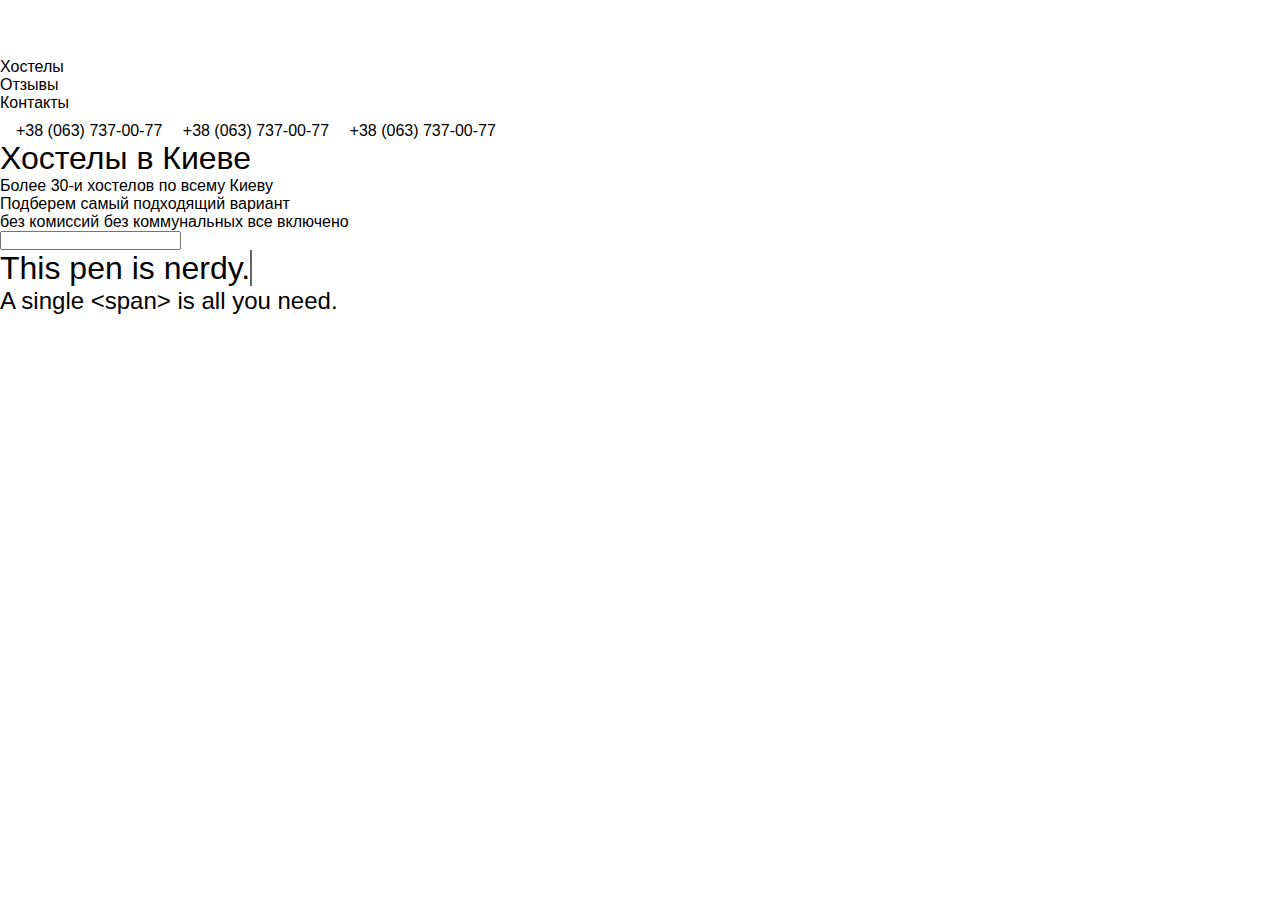
==== front/index.html @ d19a5ed9 "first commit" ====
<!DOCTYPE html>
<html lang="en">
<head>
	<meta charset="UTF-8">
	<meta name="viewport" content="width=device-width, initial-scale=1.0">
	<title>itworkers</title>
<link href="https://fonts.googleapis.com/css?family=Raleway:200,100,400" rel="stylesheet" type="text/css" />
    <link rel="shortcut icon" href="img/logo.png" type="image/x-icon">
	<link rel="stylesheet" href="css/style.css">
	<link rel="stylesheet" href="css/media.css"> 
	<script src="js/jquery-3.2.1.js"></script>
	<script src="js/main.js"></script>
	 
</head>
<body>
 	<header>
 		<div class="greenPart">
 			<div class="myContainer">
	 			<div class="logo">
		 			<a href="">
		 				<img src="img/1.png" alt="">
		 			</a>
		 		</div>
		 		<nav>
		 			<ul>
		 				<li><a href="">Хостелы</a></li>
		 				<li><a href="">Отзывы</a></li>
		 				<li><a href="">Контакты</a></li>
		 			</ul>
		 		</nav>
		 		<div class="socials">
		 			<a href="tel:+380637370077"><img src="img/Daco_524161.png" alt=""><span>+38 (063) 737-00-77</span></a>
		 			<a href="tel:+380637370077"><img src="img/Daco_524161.png" alt=""><span>+38 (063) 737-00-77</span></a>
		 			<a href="tel:+380637370077"><img src="img/Daco_524161.png" alt=""><span>+38 (063) 737-00-77</span></a>
		 		</div>
	 		</div>
 		</div>
 		<div class="infoHeader">
 			<div class="myContainer">
 				<div class="orderCall">
 					<h1 class="title">Хостелы в Киеве</h1>
 					<p class="description">Более 30-и хостелов по всему Киеву</p>
 					<p class="description">Подберем самый подходящий вариант</p>
 					<p class="servicesTipes">
 						<span>без комиссий</span>
 						<span>без коммунальных</span>
 						<span>все включено</span>
 					</p>
 					<form action="">
 						<div class="items">
 							<div class="item">
 								<input type="text">
 								<span></span>
 							</div>
 						</div>
 					</form>
 				</div>
 				<div class="services">
 					
 				</div>
 				<div class="filter">
 					
 				</div>
 			</div>
 		</div>

 	</header>
 	<main>
 		
<h1>This pen is
  <span
     class="txt-rotate"
     data-period="2000"
     data-rotate='[ "nerdy.", "simple.", "pure JS.", "pretty.", "fun!" ]'></span>
</h1>
<h2>A single &lt;span&gt; is all you need.</h2>
 	</main>
 	<footer>
 		
 	</footer>
</body>
</html>
---- front/css/style.css ----
* {
  margin: 0;
  padding: 0;
  box-sizing: border-box;

}
a {
text-decoration: none;
color: inherit;
}  
::-webkit-scrollbar {
  width: 2px;
}

/* Track */
::-webkit-scrollbar-track {
  background: #f1f1f1; 
}
 
/* Handle */
::-webkit-scrollbar-thumb {
  background: #3aa68a; 
}

/* Handle on hover */
::-webkit-scrollbar-thumb:hover {
  background: #555; 
}
@font-face {
font-family: montseratReg;

src:url(../fonts/Montserratarm-Regular.otf);
}  
@font-face {
font-family: montseratMedium;

src:url(../fonts/Montserratarm-Medium.otf);
}  
@font-face {
font-family: montseratSemiBold;

src:url(../fonts/Montserratarm-SemiBold.otf);
}  
@font-face {
font-family: montseratLight;

src:url(../fonts/Montserratarm-Light.otf);
}  
 

h1, h2 {
font-weight: normal;
}
body{
 
 
  overflow-x: hidden;
  font-family: montseratReg , arial;
}
 
ul {
list-style-type: none;
padding: 0;
}
input , button , textarea {
  outline: none !important;
}
/* width */
::-webkit-scrollbar {
  width: 3px;
}

/* Track */
::-webkit-scrollbar-track {
  background: #f1f1f1; 
}
 
/* Handle */
::-webkit-scrollbar-thumb {
  background: #888; 
}

/* Handle on hover */
::-webkit-scrollbar-thumb:hover {
  background: #555; 
}
.myContainer {
  width: 1500px;
  margin: 0 auto;
}
---- front/css/media.css ----
@media screen and (max-width: 1600px){
	main .contactus .infoAndForm form button {
        width: 80%;
    }
    main .investory .animash {
        width: 50%;
    }
    main .investory .info {
        
        width: 40%;
         
    }
    main .features .item {
        width: 31%;
    }
    .backImage {
        
        top: -60px; 
    }
    .contacvtBackImAGE {
      min-width: 320px;
        width: 50%;
    }
    main .features .item .image {
    
    margin: 20px auto;
     
    font-size: 50px; 
}
main .demo .readMore {
   
    width: 50%;
}
}
@media screen and (max-width: 1400px){
	.sectionTitle ,main .investory .info .title {
        font-size: 38px;
    }
    main .about {
        font-size: 18px;
        line-height: 30px;
    }
    main .features .item .image {
        width: 140px;
        height: 140px;
    }
    main .features .item .title {
        margin-bottom: 15px; 
        font-size: 17px;
    }
    .sectionTitle.rotated {
        font-size: 110px;
            padding-left: 0;
    }
    main .contactus .infoAndForm form input, main .contactus .infoAndForm form textarea {
        padding: 10px 20px;
        font-size: 18px;
        margin-bottom: 15px;
    }
    main .investory .info .desc {
        font-size: 16px;
        line-height: 26px;
    }
    main .contactus {
        margin-top: 30px;
    }
    .label span {
        font-size: 15px;
    }
    header .logo img {
        width: 150px;
    }
}
@media screen and (max-width: 1150px){
    main .features.pricing .item {
    box-shadow: 0 2px 5px rgb(44 64 87 / 38%);
    padding: 20px;
}
    main .partners .contactus {
    
    margin-top: 0;
    padding: 5px 60px;
    
}
main .demo {
    position: relative;
    padding: 0 60px;
}
main .features .item .desc {
    font-size: 13px;
    line-height: 17px;
    margin-bottom: 20px;
}
main .features.pricing .item .readMore {
  
    width: 90px;
    height: 35px;
    
}
main .features .item .image {
   
    font-size: 40px;
}
main .partners .contactus .infoAndForm >p {
    font-size: 14px;
    margin-bottom: 10px;
    color: #00205b;
    padding-left: 20px;
}
	 header .langAndNav nav ul li {
        font-size: 18px;
        margin-left: 20px;
    }
    .sectionTitle, main .investory .info .title {
        font-size: 28px;
            line-height: 32px;
    }
    main .about {
        font-size: 15px;
        line-height: 30px;
    }
    .backImage {
    top: 0;
}
main .investory .info .desc {
    font-size: 14px;
    line-height: 20px;
}
main .features , main .about , main .investory{
        padding: 0 60px;
}
main .contactus {
    padding:30px 60px;
 
}
main .contactus .infoAndForm {
    width: 80%;
    display: flex;
}
.sectionTitle.rotated {
    font-size: 100px;
    padding-left: 0;
    left: -60px;
}
main .features .item .image {
    width: 120px;
    height: 120px;
    margin: 20px auto;
}
main .contactus .infoAndForm .info a span {
    font-size: 14px; 
}
main .contactus .infoAndForm .info {
      
    margin-left: 0; 
}
main .features .item .title {
    margin-bottom: 5px;
    font-size: 12px;
}

main .features .item {
    width: 32%;
    padding: 0;
}
main .about {
    font-size: 14px;
    line-height: 20px;
}














}
@media screen and (max-width: 800px){
    main .partners .contactus .infoAndForm >p, main .partners .contactus .infoAndForm form {
    max-width: 400px;
    width: 100%;
}
    main .investory .animash {
        width: 100%;
    }
    main .demo form {
    width: 100%;
    max-width: 400px;
}
main .features .item {
    width: 100%;
    max-width: 320px;
 
    margin-bottom: 15px;
}
main .demo form input, main .demo form textarea {
    background: white;
    padding: 10px;
    font-size: 17px;
    border-radius: 5px;
    border: 1px solid #00379E;
    margin-bottom: 10px;
    width: 100%;
    font-family: seguisb;
}
main .demo {
    position: relative;
    padding: 0 15px;
}
main .demo >p.subtitle {
    color: #5B5B5B;
    padding-left: 30px;
}
    main .investory .info {
        width: 100%;
        align-items: flex-end;
    }
    main .investory .info .title {
        width: 100%;
        text-align: right;
    }
    main .features, main .about, main .investory {
        padding: 0 40px;
        margin-top: 30px;
    }
    main .about {
        width: 100%;
        margin: 20px auto;
    }
    .sectionTitle.rotated {
        font-size: 60px;
    }
    main .contactus .infoAndForm {
        width: 100%;
        display: flex;
        flex-wrap: wrap;
    }
    main .contactus .infoAndForm .info{
        width: 100%;
            margin-bottom: 30px;
    }
    main .contactus .infoAndForm .info a {
   
    margin: 10px 0 0;
}
main .contactus .infoAndForm form {
    
    margin-left: 0px;
    align-items: center;
    width: 100%;
}
.sectionTitle {
    
    padding-left: 40px;
}
main .features .item .image {
    width: 100px;
    height: 100px;
    margin: 10px auto;
}
.rotated {
    transform: none;
    height: max-content;
    width: 100%;
    position: relative;
    top: auto;
    left: 0;
    font-size: 156px;
    padding-left: 80px !important;
    color: white;
    text-align: left !important;
}
footer div a img{
    width: 25px
}
header .langAndNav nav ul li {
    font-size: 16px;
    margin-left: 15px;
}
footer {
     
    padding: 13px 0; 
    font-size: 12px;
}
footer form,.subscribePart .label {
     
    width: 80%;
    max-width: 400px;
 
}
footer form button img{
    width: 25px
}
footer input.email {
     
    height: 41px;
    width: 90%; 
    font-size: 14px;
}
.subscribePart > p {
     
    width: 97%;
}
 .whyBecame {
    font-size: 18px;
    color: #00205B;
    text-align: left;
    padding-left: 20px;
    margin-bottom: 15px;
}
}
@media screen and (max-width: 500px){
 header .logo img {
    width: 90px;
}
header .langAndNav nav ul li {
    font-size: 12px;
    margin-left: 5px;
    margin-right: 5px;
}
header .langAndNav .lang a {
    font-size: 12px;
}
.backImage {
   top: 0px;
    width: 47%;
    min-width: 320px;
    right: -30px;
}
.content {
    width: 98%;
     
    margin: 10px auto;   
}
.sectionTitle, main .investory .info .title {
    font-size: 23px;
    line-height: 29px;
}
main .investory .info .title {
    width: 80%
}
header .langAndNav .lang {
    padding: 0 8px;
}

main .investory .info .desc {
    font-size: 12px;
    line-height: 20px;
    margin: 10px 0;
}

main .features, main .about, main .investory {
    padding: 0 15px;
    margin-top: 30px;
}
main .features .item {
    width: 75%;
    padding: 0;
}
main .contactus {
    padding: 20px 15px;
}
.sectionTitle.rotated {
    font-size: 75px;
    left: 0;
    padding-left: 0 !important;
}
footer .socials {
    margin: 0 40px;
    width: calc(100% );
    padding-top: 10px;
    margin-top: 10px;
    border-top: 2px solid #003089;
    margin-bottom: 15px;
}
main .partners .contactus {
    
    padding: 5px 15px; 
}
.readMore {
     
    height: 46px;
}
}
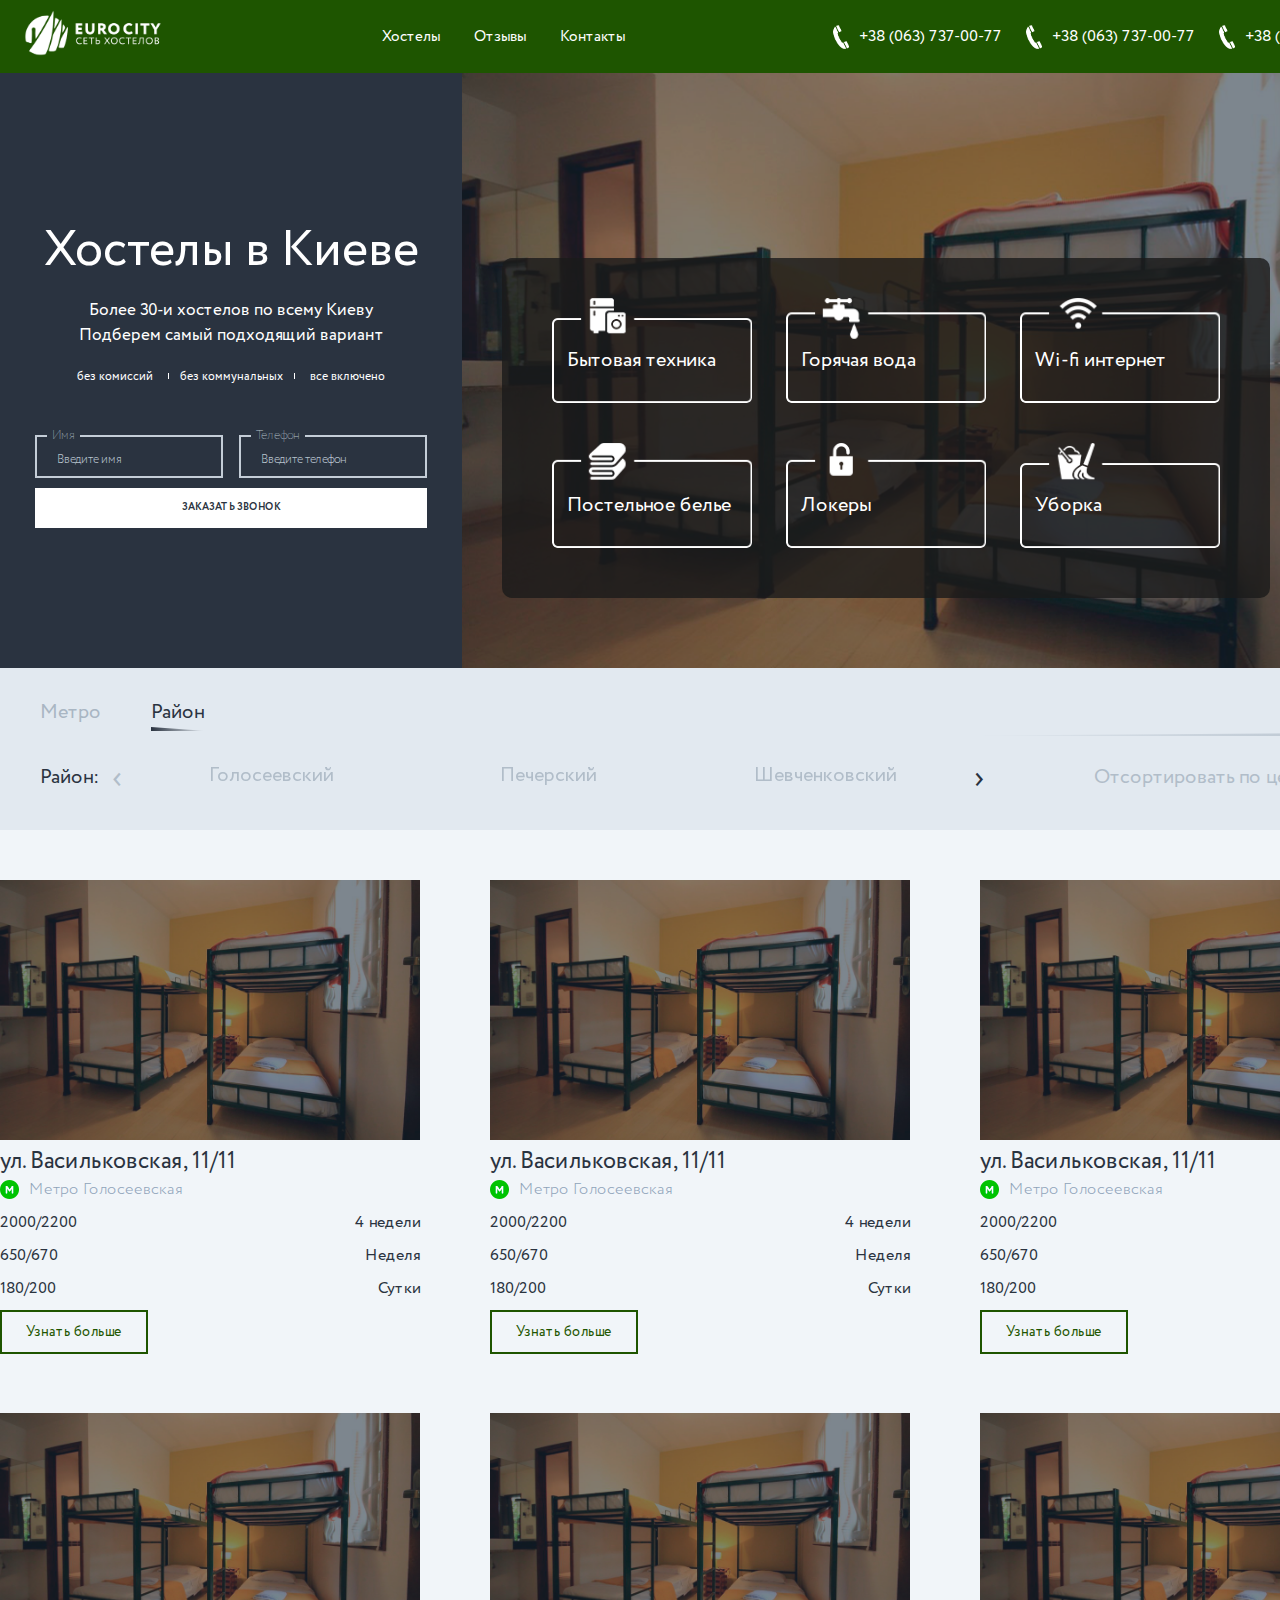
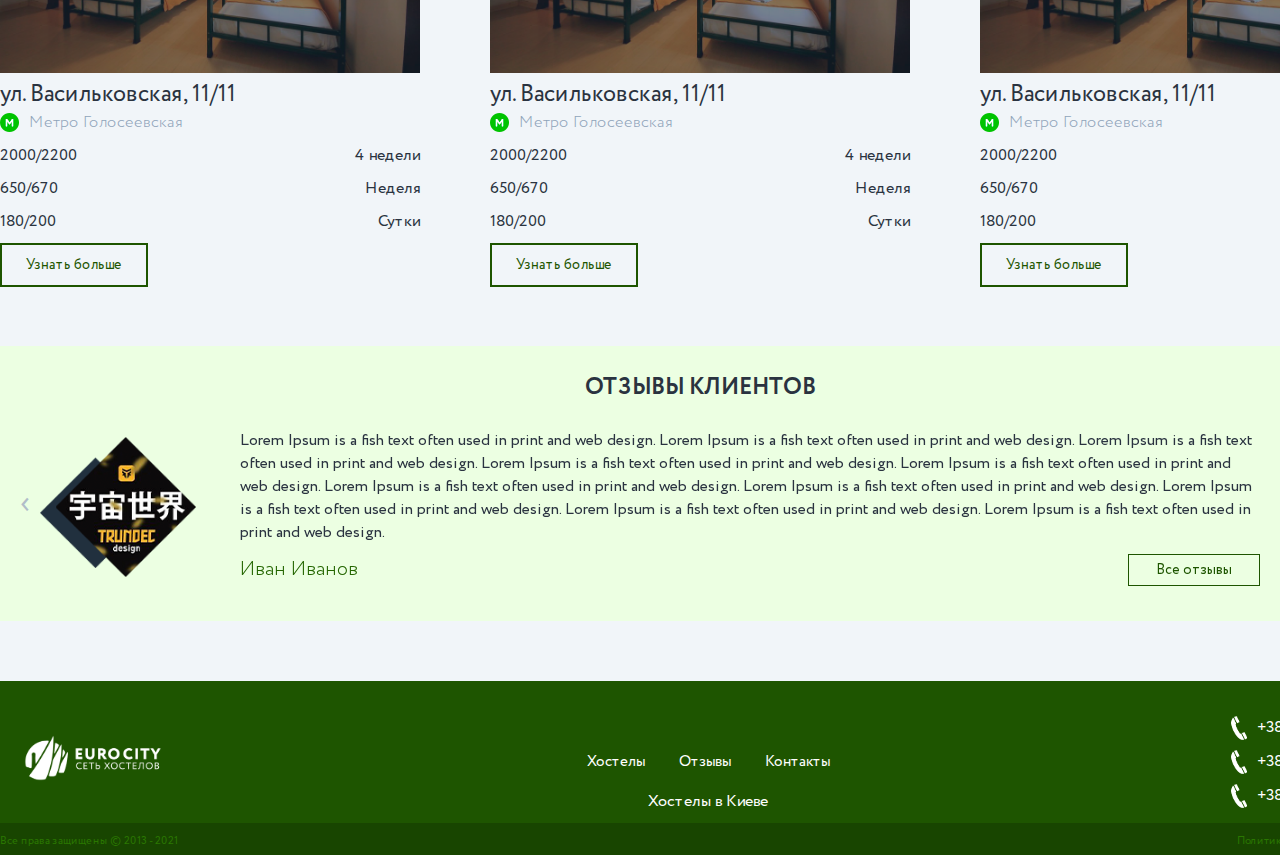
==== commit d8d05e7f: "asd" ====
--- a/front/index.html
+++ b/front/index.html
@@ -6,16 +6,20 @@
 	<title>itworkers</title>
 <link href="https://fonts.googleapis.com/css?family=Raleway:200,100,400" rel="stylesheet" type="text/css" />
     <link rel="shortcut icon" href="img/logo.png" type="image/x-icon">
+    <link rel="stylesheet" href="css/owl.carousel.min.css">
+    <link rel="stylesheet" href="css/owl.theme.default.min.css">
+    <link href="css/all.css" rel="stylesheet">
 	<link rel="stylesheet" href="css/style.css">
 	<link rel="stylesheet" href="css/media.css"> 
 	<script src="js/jquery-3.2.1.js"></script>
+	<script src="js/owl.carousel.min.js"></script>
 	<script src="js/main.js"></script>
 	 
 </head>
 <body>
  	<header>
  		<div class="greenPart">
- 			<div class="myContainer">
+ 			<div class="myContainer flex-align-center">
 	 			<div class="logo">
 		 			<a href="">
 		 				<img src="img/1.png" alt="">
@@ -28,7 +32,7 @@
 		 				<li><a href="">Контакты</a></li>
 		 			</ul>
 		 		</nav>
-		 		<div class="socials">
+		 		<div class="phonenumbers">
 		 			<a href="tel:+380637370077"><img src="img/Daco_524161.png" alt=""><span>+38 (063) 737-00-77</span></a>
 		 			<a href="tel:+380637370077"><img src="img/Daco_524161.png" alt=""><span>+38 (063) 737-00-77</span></a>
 		 			<a href="tel:+380637370077"><img src="img/Daco_524161.png" alt=""><span>+38 (063) 737-00-77</span></a>
@@ -39,8 +43,7 @@
  			<div class="myContainer">
  				<div class="orderCall">
  					<h1 class="title">Хостелы в Киеве</h1>
- 					<p class="description">Более 30-и хостелов по всему Киеву</p>
- 					<p class="description">Подберем самый подходящий вариант</p>
+ 					<p class="description"><span>Более 30-и хостелов по всему Киеву</span> <span>Подберем самый подходящий вариант</span></p>
  					<p class="servicesTipes">
  						<span>без комиссий</span>
  						<span>без коммунальных</span>
@@ -49,34 +52,345 @@
  					<form action="">
  						<div class="items">
  							<div class="item">
- 								<input type="text">
- 								<span></span>
+ 								<input type="text" placeholder="Введите имя">
+ 								<span>Имя</span>
  							</div>
+ 							<div class="item">
+ 								<input type="text" placeholder="Введите телефон">
+ 								<span>Телефон</span>
+ 							</div>
+ 							<button>ЗАКАЗАТЬ ЗВОНОК</button>
  						</div>
  					</form>
  				</div>
  				<div class="services">
- 					
+ 					<div class="types">
+ 						<div class="item" style="background-image: url(img/11.png);">
+ 							<!-- <img src="img/appliances.png" alt=""> -->
+ 							<p class="name">Бытовая техника</p>
+ 						</div>
+ 						<div class="item" style="background-image: url(img/3.png);">
+ 							<!-- <img src="img/Слой570.png" alt=""> -->
+ 							<p class="name">Горячая вода</p>
+ 						</div>
+ 						<div class="item" style="background-image: url(img/sd.png);">
+ 							<!-- <img src="img/pngwing.png" alt=""> -->
+ 							<p class="name">Wi-fi интернет</p>
+ 						</div>
+ 						<div class="item" style="background-image: url(img/4.png);">
+ 							<!-- <img src="img/5223459519203.png" alt=""> -->
+ 							<p class="name">Постельное белье</p>
+ 						</div>
+ 						<div class="item" style="background-image: url(img/5.png);">
+ 							<!-- <img src="img/2.3938633315415480940416.png" alt=""> -->
+ 							<p class="name">Локеры</p>
+ 						</div>
+ 						<div class="item" style="background-image: url(img/6.png);">
+ 							<!-- <img src="img/19.png" alt=""> -->
+ 							<p class="name">Уборка</p>
+ 						</div>
+ 					</div>
+ 					<div class="startChatWithsoc">
+ 						<p>Начать чат с нами</p>
+	 					
+	 					<a href="">
+	 						<img src="img/viber--v1.png" alt="">
+	 					</a>
+	 					<a href="">
+	 						<img src="img/tel.png" alt="">
+	 					</a>
+ 					</div>
  				</div>
- 				<div class="filter">
- 					
- 				</div>
+ 				
  			</div>
  		</div>
 
  	</header>
  	<main>
- 		
-<h1>This pen is
-  <span
-     class="txt-rotate"
-     data-period="2000"
-     data-rotate='[ "nerdy.", "simple.", "pure JS.", "pretty.", "fun!" ]'></span>
-</h1>
-<h2>A single &lt;span&gt; is all you need.</h2>
+ 	 	<div class="myContainer">
+ 	 		<div class="filter">
+				<div class="rayonAndSearch flex-align-center">
+					<ul >
+						<li>
+							<p>Метро</p>
+						</li>
+						<li class="active">
+							<p>Район</p>
+						</li>
+					</ul>
+					<form action="">
+						<div class="searchParrent">
+							<input type="text" class="search" placeholder="Поиск">
+						</div>
+					</form>
+				</div>
+				<div class="selectedFilter flex-align-center">
+					<div class="left flex-align-center">
+						<span>Район:</span>
+						<div class="regions  owl-carousel owl-theme">
+	 	
+						    <div class="item" >
+						    	 <p>Голосеевский</p>
+						    	 
+						    </div>	
+						    <div class="item" >
+						    	<p>Печерский</p>
+						    </div>	
+						     
+						    <div class="item" >
+						    	<p>Шевченковский</p>
+						    </div>	
+						     
+						    <div class="item" >
+						    	<p>Соломенский</p>
+						    </div>	
+						     
+						    <div class="item" >
+						    	<p>Подольский</p>
+						    </div>	
+						    <div class="item" >
+						    	<p>Подольский</p>
+						    </div>	
+						     
+						</div>
+					</div>
+					<div class="right">
+						<div class="orderBy">
+							<span>Отсортировать по цене</span>
+							<button><i class="fas fa-chevron-up"></i> </button>
+							<button class="active"><i class="fas fa-chevron-down"></i></button>
+						</div>	
+					</div>
+				</div>
+			</div>
+			<div class="hostelitems">
+				<div class="item">
+					<div class="image" style="background-image:url('img/2-30.png');"></div>
+					<div class="info">
+						<p class="title">ул. Васильковская, 11/11</p>
+						<p class="metro">
+							<img src="img/М.png" alt="">
+							<span>Метро Голосеевская</span>
+						</p>
+						<p class="infoItem">
+							<span>2000/2200</span>
+							<span>4 недели</span>
+						</p>
+						<p class="infoItem">
+							<span>650/670</span>
+							<span>Неделя</span>
+						</p>
+						<p class="infoItem">
+							<span>180/200</span>
+							<span>Сутки</span>
+						</p>
+						<div class="link">
+							<a href="" class="more">Узнать больше</a>
+						</div>
+					</div>
+				</div>
+				<div class="item">
+					<div class="image" style="background-image:url('img/2-30.png');"></div>
+					<div class="info">
+						<p class="title">ул. Васильковская, 11/11</p>
+						<p class="metro">
+							<img src="img/М.png" alt="">
+							<span>Метро Голосеевская</span>
+						</p>
+						<p class="infoItem">
+							<span>2000/2200</span>
+							<span>4 недели</span>
+						</p>
+						<p class="infoItem">
+							<span>650/670</span>
+							<span>Неделя</span>
+						</p>
+						<p class="infoItem">
+							<span>180/200</span>
+							<span>Сутки</span>
+						</p>
+						<div class="link">
+							<a href="" class="more">Узнать больше</a>
+						</div>
+					</div>
+				</div>
+				<div class="item">
+					<div class="image" style="background-image:url('img/2-30.png');"></div>
+					<div class="info">
+						<p class="title">ул. Васильковская, 11/11</p>
+						<p class="metro">
+							<img src="img/М.png" alt="">
+							<span>Метро Голосеевская</span>
+						</p>
+						<p class="infoItem">
+							<span>2000/2200</span>
+							<span>4 недели</span>
+						</p>
+						<p class="infoItem">
+							<span>650/670</span>
+							<span>Неделя</span>
+						</p>
+						<p class="infoItem">
+							<span>180/200</span>
+							<span>Сутки</span>
+						</p>
+						<div class="link">
+							<a href="" class="more">Узнать больше</a>
+						</div>
+					</div>
+				</div>
+				<div class="item">
+					<div class="image" style="background-image:url('img/2-30.png');"></div>
+					<div class="info">
+						<p class="title">ул. Васильковская, 11/11</p>
+						<p class="metro">
+							<img src="img/М.png" alt="">
+							<span>Метро Голосеевская</span>
+						</p>
+						<p class="infoItem">
+							<span>2000/2200</span>
+							<span>4 недели</span>
+						</p>
+						<p class="infoItem">
+							<span>650/670</span>
+							<span>Неделя</span>
+						</p>
+						<p class="infoItem">
+							<span>180/200</span>
+							<span>Сутки</span>
+						</p>
+						<div class="link">
+							<a href="" class="more">Узнать больше</a>
+						</div>
+					</div>
+				</div>
+				<div class="item">
+					<div class="image" style="background-image:url('img/2-30.png');"></div>
+					<div class="info">
+						<p class="title">ул. Васильковская, 11/11</p>
+						<p class="metro">
+							<img src="img/М.png" alt="">
+							<span>Метро Голосеевская</span>
+						</p>
+						<p class="infoItem">
+							<span>2000/2200</span>
+							<span>4 недели</span>
+						</p>
+						<p class="infoItem">
+							<span>650/670</span>
+							<span>Неделя</span>
+						</p>
+						<p class="infoItem">
+							<span>180/200</span>
+							<span>Сутки</span>
+						</p>
+						<div class="link">
+							<a href="" class="more">Узнать больше</a>
+						</div>
+					</div>
+				</div>
+				<div class="item">
+					<div class="image" style="background-image:url('img/2-30.png');"></div>
+					<div class="info">
+						<p class="title">ул. Васильковская, 11/11</p>
+						<p class="metro">
+							<img src="img/М.png" alt="">
+							<span>Метро Голосеевская</span>
+						</p>
+						<p class="infoItem">
+							<span>2000/2200</span>
+							<span>4 недели</span>
+						</p>
+						<p class="infoItem">
+							<span>650/670</span>
+							<span>Неделя</span>
+						</p>
+						<p class="infoItem">
+							<span>180/200</span>
+							<span>Сутки</span>
+						</p>
+						<div class="link">
+							<a href="" class="more">Узнать больше</a>
+						</div>
+					</div>
+				</div>
+			</div>
+			<div class="reviews">
+				<p class="title">ОТЗЫВЫ КЛИЕНТОВ</p>
+				<div class="testimonials  owl-carousel owl-theme">
+	 	
+				    <div class="item flex-align-center" >
+				    	  <div class="image">
+				    	  	<img src="img/ava.png" alt="">
+				    	  </div>
+				    	  <div class="text">
+				    	  	<p class="desc">Lorem Ipsum is a fish text often used in print and web design.
+				    	  	Lorem Ipsum is a fish text often used in print and web design. 
+				    	  	Lorem Ipsum is a fish text often used in print and web design. 
+				    	  	Lorem Ipsum is a fish text often used in print and web design. 
+				    	  	Lorem Ipsum is a fish text often used in print and web design. Lorem Ipsum is a fish text often used in print and web design.
+				    	  	Lorem Ipsum is a fish text often used in print and web design. 
+				    	  	Lorem Ipsum is a fish text often used in print and web design. 
+				    	  	Lorem Ipsum is a fish text often used in print and web design. 
+				    	  	Lorem Ipsum is a fish text often used in print and web design. 
+				    	  	 </p>
+				    	  	 <div class="nameAndSeeAll flex-align-center">
+				    	  	 	<p class="name">Иван Иванов</p>
+				    	  	 	<a href="" class="seeAll">Все отзывы</a>
+				    	  	 </div>
+				    	  </div>
+				    </div>	 
+				    <div class="item flex-align-center" >
+				    	  <div class="image">
+				    	  	<img src="img/ava.png" alt="">
+				    	  </div>
+				    	  <div class="text">
+				    	  	<p class="desc">Lorem Ipsum is a fish text often used in print and web design.
+				    	  	Lorem Ipsum is a fish text often used in print and web design. 
+				    	  	Lorem Ipsum is a fish text often used in print and web design. 
+				    	  	Lorem Ipsum is a fish text often used in print and web design. 
+				    	  	Lorem Ipsum is a fish text often used in print and web design. 
+				    	  	 </p>
+				    	  	 <div class="nameAndSeeAll flex-align-center">
+				    	  	 	<p class="name">Иван Иванов</p>
+				    	  	 	<a href="" class="seeAll">Все отзывы</a>
+				    	  	 </div>
+				    	  </div>
+				    </div>	 
+				     
+				</div>
+			</div>
+ 	 	</div>		
  	</main>
  	<footer>
- 		
+ 		<div class="greenPart">
+ 			<div class="myContainer flex-align-center">
+	 			<div class="logo">
+		 			<a href="">
+		 				<img src="img/1.png" alt="">
+		 			</a>
+		 		</div>
+		 		<nav>
+		 			<ul>
+		 				<li><a href="">Хостелы</a></li>
+		 				<li><a href="">Отзывы</a></li>
+		 				<li><a href="">Контакты</a></li>
+		 			</ul>
+		 			<p class="hostels">Хостелы в Киеве</p>
+		 		</nav>
+		 		<div class="phonenumbers">
+		 			<a href="tel:+380637370077"><img src="img/Daco_524161.png" alt=""><span>+38 (063) 737-00-77</span></a>
+		 			<a href="tel:+380637370077"><img src="img/Daco_524161.png" alt=""><span>+38 (063) 737-00-77</span></a>
+		 			<a href="tel:+380637370077"><img src="img/Daco_524161.png" alt=""><span>+38 (063) 737-00-77</span></a>
+		 		</div>
+	 		</div>
+ 		</div>
+ 		<div class="darkGreen">
+ 			<div class="myContainer">
+ 				<p>Все права защищены © 2013 - 2021</p>
+ 				<a href="">Политика конфиденциальности</a>
+ 			</div>
+ 		</div>
  	</footer>
 </body>
 </html>--- a/front/css/style.css
+++ b/front/css/style.css
@@ -29,24 +29,29 @@
   background: #555; 
 }
 @font-face {
-font-family: montseratReg;
-
-src:url(../fonts/Montserratarm-Regular.otf);
+font-family: Circe-Bold;
+
+src:url(../fonts/Circe-Bold.ttf);
 }  
 @font-face {
-font-family: montseratMedium;
-
-src:url(../fonts/Montserratarm-Medium.otf);
+font-family: Circe-Regular;
+
+src:url(../fonts/Circe-Regular.ttf);
 }  
 @font-face {
-font-family: montseratSemiBold;
-
-src:url(../fonts/Montserratarm-SemiBold.otf);
+font-family: Circe-Light;
+
+src:url(../fonts/Circe-Light.ttf);
 }  
 @font-face {
-font-family: montseratLight;
-
-src:url(../fonts/Montserratarm-Light.otf);
+font-family: Circe-ExtraLight;
+
+src:url(../fonts/Circe-ExtraLight.ttf);
+}  
+@font-face {
+font-family: Circe-ExtraBold;
+
+src:url(../fonts/Circe-ExtraBold.ttf);
 }  
  
 
@@ -54,10 +59,10 @@
 font-weight: normal;
 }
 body{
- 
- 
+ background: #f1f5f9;
+ color: #2a3340;
   overflow-x: hidden;
-  font-family: montseratReg , arial;
+  font-family: Circe-Regular , arial;
 }
  
 ul {
@@ -87,9 +92,708 @@
   background: #555; 
 }
 .myContainer {
-  width: 1500px;
+  width: 1400px;
   margin: 0 auto;
 } 
-
-
- +.flex-align-center {
+  display: flex;
+  justify-content: space-between;
+  align-items: center;
+}
+header {
+
+ }
+ .greenPart .logo{
+  
+ }
+  .greenPart .logo img{
+  width: 185px;
+ }
+ .greenPart{
+      background: #1e5500;
+    box-shadow: 6px 0 6px #00264d;
+    color: white;
+ }
+ nav{
+  
+ }
+ nav ul{
+      display: flex;
+ }
+ nav ul li{
+      margin: 0 17px;
+    font-size: 15px;
+ }
+ .phonenumbers {
+  display: flex;
+ }
+
+ .phonenumbers a{
+  display: flex;
+    align-items: center;
+    font-size: 16px;
+    margin: 0 12px;
+ }
+
+ .phonenumbers a img{
+      width: 16px;
+    margin-right: 10px;
+ }
+.infoHeader .myContainer{
+    display: flex;
+    justify-content: space-between;
+    flex-wrap: wrap;
+}
+.infoHeader .orderCall{
+  
+}
+.infoHeader .orderCall .title{
+  font-size: 50px;
+}
+.infoHeader .orderCall .description{
+  display: flex;
+    flex-direction: column;
+    align-items: center;
+    justify-content: center;
+    font-size: 17px;
+    margin: 10px 0 20px;
+}
+.infoHeader .orderCall .description span{
+  
+}
+.infoHeader .orderCall {
+  height: 595px;
+    background: #2a3340;
+    color: white;
+    display: flex;
+    flex-direction: column;
+    align-items: center;
+    justify-content: center;
+    padding: 35px;
+    width: 33%;
+    text-align: center;
+}
+.infoHeader .servicesTipes{
+  font-size: 12px
+}
+.infoHeader .servicesTipes span:nth-child(2){
+      margin: 0 24px;
+      position: relative;
+}
+.infoHeader .servicesTipes span:nth-child(2):before{
+    content: '';
+    position: absolute;
+    width: 1px;
+    height: 40%;
+    top: 30%;
+    background: white;
+    left: -12px;
+}
+.infoHeader .servicesTipes span:nth-child(2):after{
+      content: '';
+    position: absolute;
+    width: 1px;
+    height: 40%;
+    top: 30%;
+    background: white;
+    right: -12px;
+}
+.infoHeader form{
+      margin-top: 50px;
+      width: 100%;
+}
+.infoHeader form .items{
+      display: flex;
+    flex-wrap: wrap;
+    justify-content: space-between;
+}
+.infoHeader form .items .item{
+      width: 48%;
+    border: 2px solid #c4cdd7;
+    margin-bottom: 10px;
+    position: relative;
+    padding-top: 6px;
+}
+.infoHeader form .items .item input::placeholder {
+  color: #b9c4cf;
+  font-family: Circe-Light;
+}
+.infoHeader form .items .item input{
+      font-size: 12px;
+    width: 100%;
+    background: transparent;
+    border: none;
+    padding: 8px 20px;
+      color: #b9c4cf;
+  font-family: Circe-Light;
+}
+.infoHeader form .items .item span{
+  position: absolute;
+    left: 10px;
+    top: -10px;
+    color: #b9c4cf;
+  font-family: Circe-ExtraLight;
+    font-size: 12px;
+    background: #2a3340;
+    padding: 0 5px;
+
+}
+.infoHeader form button{
+  font-family:Circe-Bold;
+      width: 100%;
+    height: 40px;
+    color: #2a3340;
+    background: white;
+    border: none;
+    font-size: 10px;
+}
+.infoHeader form{
+  
+}
+.infoHeader .services{
+  background: url(../img/2-30.png);
+    width: 67%;
+    background-position: center;
+    background-size: cover;
+    display: flex;
+    justify-content: center;
+    align-items: flex-end;
+     position: relative;
+}
+.infoHeader .services .types{
+    display: flex;
+    flex-wrap: wrap;
+    justify-content: space-between;
+    background: hsl(0deg 0% 10% / 80%);
+    border-radius: 10px;
+    padding: 40px 50px 10px;
+        margin: 0 130px 70px 40px;
+
+}
+.infoHeader .services .types .item{
+        width: 30%;
+    margin-bottom: 40px;
+    position: relative;
+    border-radius: 5px;
+    padding: 40px 15px 20px;
+    color: white;
+    background-size: 100% 100%;
+    height: 105px;
+    display: flex;
+    align-items: center;
+    font-size: 20px
+}
+.infoHeader .services .types .item p{
+  
+}
+.infoHeader .services .types .item img{
+ 
+}
+.infoHeader .services .startChatWithsoc{
+         position: absolute;
+    width: 280px;
+    display: flex;
+    transform: rotate( 
+-90deg
+ );
+    right: -100px;
+    align-items: center;
+    bottom: 210px;
+    color: white;
+    font-size: 20px;
+    justify-content: space-between;
+}
+.infoHeader .services .startChatWithsoc a{
+      transform: rotate(
+90deg
+);
+}
+.infoHeader .services{
+  
+}
+footer {
+      margin-top: 60px;
+}
+footer .phonenumbers a {
+      margin: 5px 0;
+}
+footer .phonenumbers{
+    flex-direction: column;
+}
+footer .greenPart{
+    padding: 30px 0 10px;
+        position: relative;
+        box-shadow: none;
+}
+footer nav {
+    display: flex;
+    flex-direction: column;
+    justify-content: center;
+    align-items: center;
+}
+footer .hostels{
+    position: absolute;
+    bottom: 10px;
+}
+footer .darkGreen {
+    background: #184500;
+    color: #2a7700;
+    font-size: 11px;
+}
+footer .darkGreen .myContainer{
+  display: flex;
+  justify-content: space-between;
+  align-items: center;
+  
+  padding: 10px 0 6px;
+}
+.errorPage {
+  height: 100%;
+    display: flex;
+    justify-content: center;
+    align-items: center;
+}
+.errorPage .myContainer img {
+
+}
+.errorPage .myContainer  a{
+       border-radius: 5px;
+    background-color: rgb(30, 85, 0);
+    padding: 6px 70px;
+    color: white;
+    margin-top: 20px;
+    font-size: 19px;
+    font-family: 'Circe-Bold';
+
+}
+.errorPage .myContainer .desc {
+font-family: Circe-Light;
+font-size: 25px;
+color: #2a3340;
+}
+.errorPage .myContainer .notfound {
+font-size: 25px;
+color: #2a3340;
+font-family: Circe-Bold;
+}
+.errorPage .myContainer .error {
+font-family: Circe-Bold;
+font-size: 50px;
+color: #2a3340;
+}
+.errorPage .myContainer{
+  height: 100%;
+    display: flex;
+    flex-direction: column;
+
+    justify-content: center;
+    align-items: center;
+}
+
+
+ .contactUs { 
+    margin-top: 50px;
+    padding-top: 15px;
+ }
+ .contactUs .border> .title{
+      text-align: center;
+    font-size: 23px;
+    font-family: 'Circe-Bold';
+    color: #2a3340;
+    margin-bottom: 40px;
+ }
+ .contactUs .phonenumbers {
+  justify-content: center;
+ }
+ .contactUs .phonenumbers a{
+  color: #2a3340;
+    font-size: 16px;
+    font-family: 'Circe-Bold'
+ }
+ .contactUs .phonenumbers a img{
+  
+ }
+ .contactUs .border {
+      border: 2px solid rgb(255, 255, 255);
+    padding: 10px 150px 30px;
+ }
+ .contactUs .sociallinks{
+  margin: 55px 0 0;
+
+ }
+ .contactUs .sociallinks .item{
+   background-color: rgb(223, 232, 241);
+     padding: 7px 20px 7px 30px
+ }
+ .contactUs .sociallinks  {
+  position: relative;
+ }
+ .contactUs .sociallinks a {
+  position: absolute;
+  top: 0;
+  right: 0;
+  left: 0;
+  bottom: 0;
+ }
+
+
+ .contactUs .sociallinks .item .icon img{
+      width: 50px;
+      margin-right: 20px;
+ }
+ .contactUs .sociallinks .item .join{
+  
+ }
+ .contactUs .sociallinks .item .join .title{
+      color: #2a3340;
+    font-size: 17px;
+ }
+ .contactUs .sociallinks .item .join .desc{
+  font-size: 10px;
+    font-family: 'Circe-Light';
+    color: #8fa4ba;
+ }
+ .contactUs .contactForm{
+      margin-top: 50px
+ }
+ .contactUs .contactForm .title{
+  font-size: 23px;
+    font-family: 'Circe-Bold';
+    text-align: center;
+ }
+ .contactUs .contactForm form{
+ 
+    display: flex;
+    justify-content: center;
+    flex-wrap: wrap;
+    
+        width: 620px;
+    margin: 40px auto 0;
+ }
+ .contactUs .contactForm form .parts{
+      width: 48%;
+      margin-right: 4%;
+ }
+ .contactUs .contactForm form .parts .item{
+      width: 100%;
+ }
+ .contactUs .contactForm form .item{
+  width: 48%;
+    border: 2px solid rgb(196, 205, 215);
+    margin-bottom: 10px;
+    position: relative;
+    padding-top: 6px;
+ }
+ .contactUs .contactForm form .parts .item:first-child {
+ 
+    margin-bottom: 35px;
+}
+
+ .contactUs .contactForm form .item textarea{
+   font-size: 12px;
+    width: 100%;
+    background: transparent;
+    border: none;
+    padding: 8px 20px;
+    color: #b9c4cf;
+    font-family: Circe-Light;
+    height: 105px;
+    resize: none;
+ }
+ .contactUs .contactForm form .item input{
+      font-size: 12px;
+    width: 100%;
+    background: transparent;
+    border: none;
+    padding: 8px 20px;
+    color: #b9c4cf;
+    font-family: Circe-Light;
+ }
+ .contactUs .contactForm form .item span{
+  position: absolute;
+    left: 10px;
+    top: -10px;
+    color: #b9c4cf;
+    font-family: Circe-ExtraLight;
+    font-size: 12px;
+    background: #f1f5f9;
+    padding: 0 5px;
+ }
+ .contactUs .contactForm form button{
+        border: 2px solid rgb(42, 51, 64);
+    color: #2a3340;
+    font-size: 14px;
+    padding: 10px;
+    font-family: 'Circe-Regular';
+    background: transparent;
+    margin-top: 15px;
+ }
+ 
+
+.filter {
+
+}
+.filter .rayonAndSearch{
+      margin-bottom: 20px;
+}
+.filter .rayonAndSearch ul{
+      display: flex;
+}
+.filter .rayonAndSearch ul li{
+ margin-right: 50px;
+    color: #a9b6c3;
+    font-size: 20px;
+}
+.filter .rayonAndSearch ul li.active{
+  color: #2a3340;
+}
+.filter .rayonAndSearch ul li.active:after {
+  display: block;
+    content: "";
+    width: 100%;
+    height: 3.5px;
+    margin-top: 0px;
+    opacity: 1;
+    clip-path: polygon(0 0,0 10px,1400px 100px,0 0); 
+    background: linear-gradient( 90deg,#2a3340,transparent);
+}
+.filter .rayonAndSearch form .searchParrent{
+  width: 400px;
+}
+.filter .rayonAndSearch form .searchParrent:after {
+    display: block;
+    content: "";
+    width: 100%;
+    height: 3.5px;
+    margin-top: 0px;
+    clip-path: polygon(0% 100%, 100% 20%, 100% 130%);
+    opacity: 1;
+    background: linear-gradient( 
+90deg
+,transparent ,rgb(185, 196, 207));
+}
+.filter .rayonAndSearch form .searchParrent input::placeholder {
+    color: #b9c4cf;
+    font-size: 20px;
+        font-family: 'Circe-Regular';
+  
+}
+.filter .rayonAndSearch form .searchParrent input{
+      text-align: right;
+    width: 100%;
+    background: transparent;
+    border: none;
+    padding: 5px 10px;
+      font-size: 20px;
+        font-family: 'Circe-Regular';
+    color: #b9c4cf;
+}
+.filter .selectedFilter{
+      width: 100%;
+}
+.filter .selectedFilter .left{
+  align-items: center;
+      width: 70%;
+}
+.owl-theme .owl-nav .disabled {
+    opacity: 1;
+    cursor: default;
+}
+.owl-theme .owl-nav .disabled span {
+      color: #b1bdc9;
+}
+  .owl-carousel .owl-nav button span {
+  font-size: 30px !important;
+      color: #2a3340;
+ }
+ .owl-carousel .owl-nav button.owl-prev  {
+    background: 0 0;
+    color: inherit;
+    border: none;
+    padding: 0!important;
+    font: inherit;
+    position: absolute;
+    top: 9px;
+    left: -20px;
+    height: max-content;
+    line-height: 0;
+        height: 40%;
+    display: flex;
+    justify-content: center;
+    align-items: center;
+    top:28%;
+    margin: 0;
+}
+ 
+.owl-theme .owl-nav [class*=owl-]:hover {
+    background: transparent !important;
+    color: initial;
+    text-decoration: none;
+}
+.owl-carousel .owl-nav button.owl-next {
+    background: 0 0;
+    color: inherit;
+
+    border: none;
+    padding: 0!important;
+    font: inherit;
+    position: absolute;
+    top: 9px;
+    right: -20px;
+    height: max-content;
+    line-height: 0;
+        height: 40%;
+    display: flex;
+    justify-content: center;
+    align-items: center;
+    top:28%;
+    margin: 0;
+}
+.filter .selectedFilter .left  span{
+  font-size: 20px;
+    font-family: 'Circe-Regular';
+}
+.filter .selectedFilter .left .regions{
+          margin-top: 5px;
+  width: 90%;
+}
+.filter .selectedFilter .left .regions .item{
+      color: #b1bdc9;
+    font-size: 20px;
+    text-align: center;
+   
+} 
+.filter .selectedFilter .right{
+  color: #b1bdc9;
+    font-size: 20px;
+    text-align: center;
+}
+.filter .selectedFilter .right .orderBy{
+  
+}
+.filter .selectedFilter .right .orderBy span{
+  
+}
+.filter .selectedFilter .right .orderBy button{
+  background: transparent;
+    border: none;
+    color: #b1bdc9;
+    margin-left: 10px;
+        font-size: 15px;
+        cursor: pointer;
+}
+.filter .selectedFilter .right .orderBy button.active{
+  color: #2a3340;
+}
+.filter {
+  background-color: rgb(226, 233, 240);
+  padding: 25px 40px 30px;
+}
+.filter {
+  
+} 
+ 
+.hostelitems {
+  display: flex;
+  flex-wrap: wrap;
+   margin-top: 50px;
+
+} 
+.hostelitems .item:not(:nth-child(3n)) {
+  margin-right:5% ;
+}
+.hostelitems .item{
+  width: 30%;
+  margin-bottom: 70px;
+} 
+.hostelitems .item .image{
+  height: 260px;
+    width: 100%;
+    background-position: center;
+    background-size: cover;
+} 
+.hostelitems .item .info{
+  
+}
+.hostelitems .item .info .link {
+  margin-top: 20px;
+}
+.hostelitems .item .info a{
+  border: 2px solid rgb(30, 85, 0);
+    color: #1e5500;
+    font-size: 14px;
+    padding: 10px 24px;
+
+}
+.hostelitems .item .info .title{
+  color: #2a3340;
+  margin-top: 5px;
+    font-size: 23px;
+}
+.hostelitems .item .info .metro {
+  display: flex;
+    align-items: center;
+    margin: 0px 0 10px;
+}
+.hostelitems .item .info .metro img{
+  
+}
+.hostelitems .item .info .metro span{
+      color: #8fa4ba;
+    font-family: 'Circe-Light';
+    margin-left: 10px;
+}
+.hostelitems .item .info .infoItem{
+  display: flex;
+  justify-content: space-between;
+  align-items: center;
+  margin-bottom: 10px;
+}
+.hostelitems .item .info .infoItem span{
+  
+}
+.hostelitems .item .info .infoItem img{
+  
+}
+.reviews {
+  background-color: rgb(236, 255, 226);
+      padding: 25px 40px;
+}
+.reviews .title{
+    font-size: 23px;
+    font-family: 'Circe-Bold';
+    text-align: center;
+    margin-bottom: 25px;
+}
+.reviews .testimonials {
+  
+}
+.reviews .testimonials .item .image{
+  width: 156px;
+}
+.reviews .testimonials .item .image img{
+  max-width: 100%;
+
+}
+.reviews .testimonials .item .text{
+  width: calc(100% - 300px);
+  margin-right: 100px;
+}
+.reviews .testimonials .item .text .desc{
+  margin-bottom: 10px;
+}
+.reviews .testimonials .item .text .nameAndSeeAll{
+  
+}
+.reviews .testimonials .item .text .nameAndSeeAll .name{
+  font-size: 20px;
+    color: #246600;
+    font-family: 'Circe-Light';
+}
+.reviews .testimonials .item .text .nameAndSeeAll .seeAll{
+   border: 1px solid rgb(30, 85, 0);
+    color: #1e5500;
+    font-size: 14px;
+    padding: 5px 27px;
+}
+ 
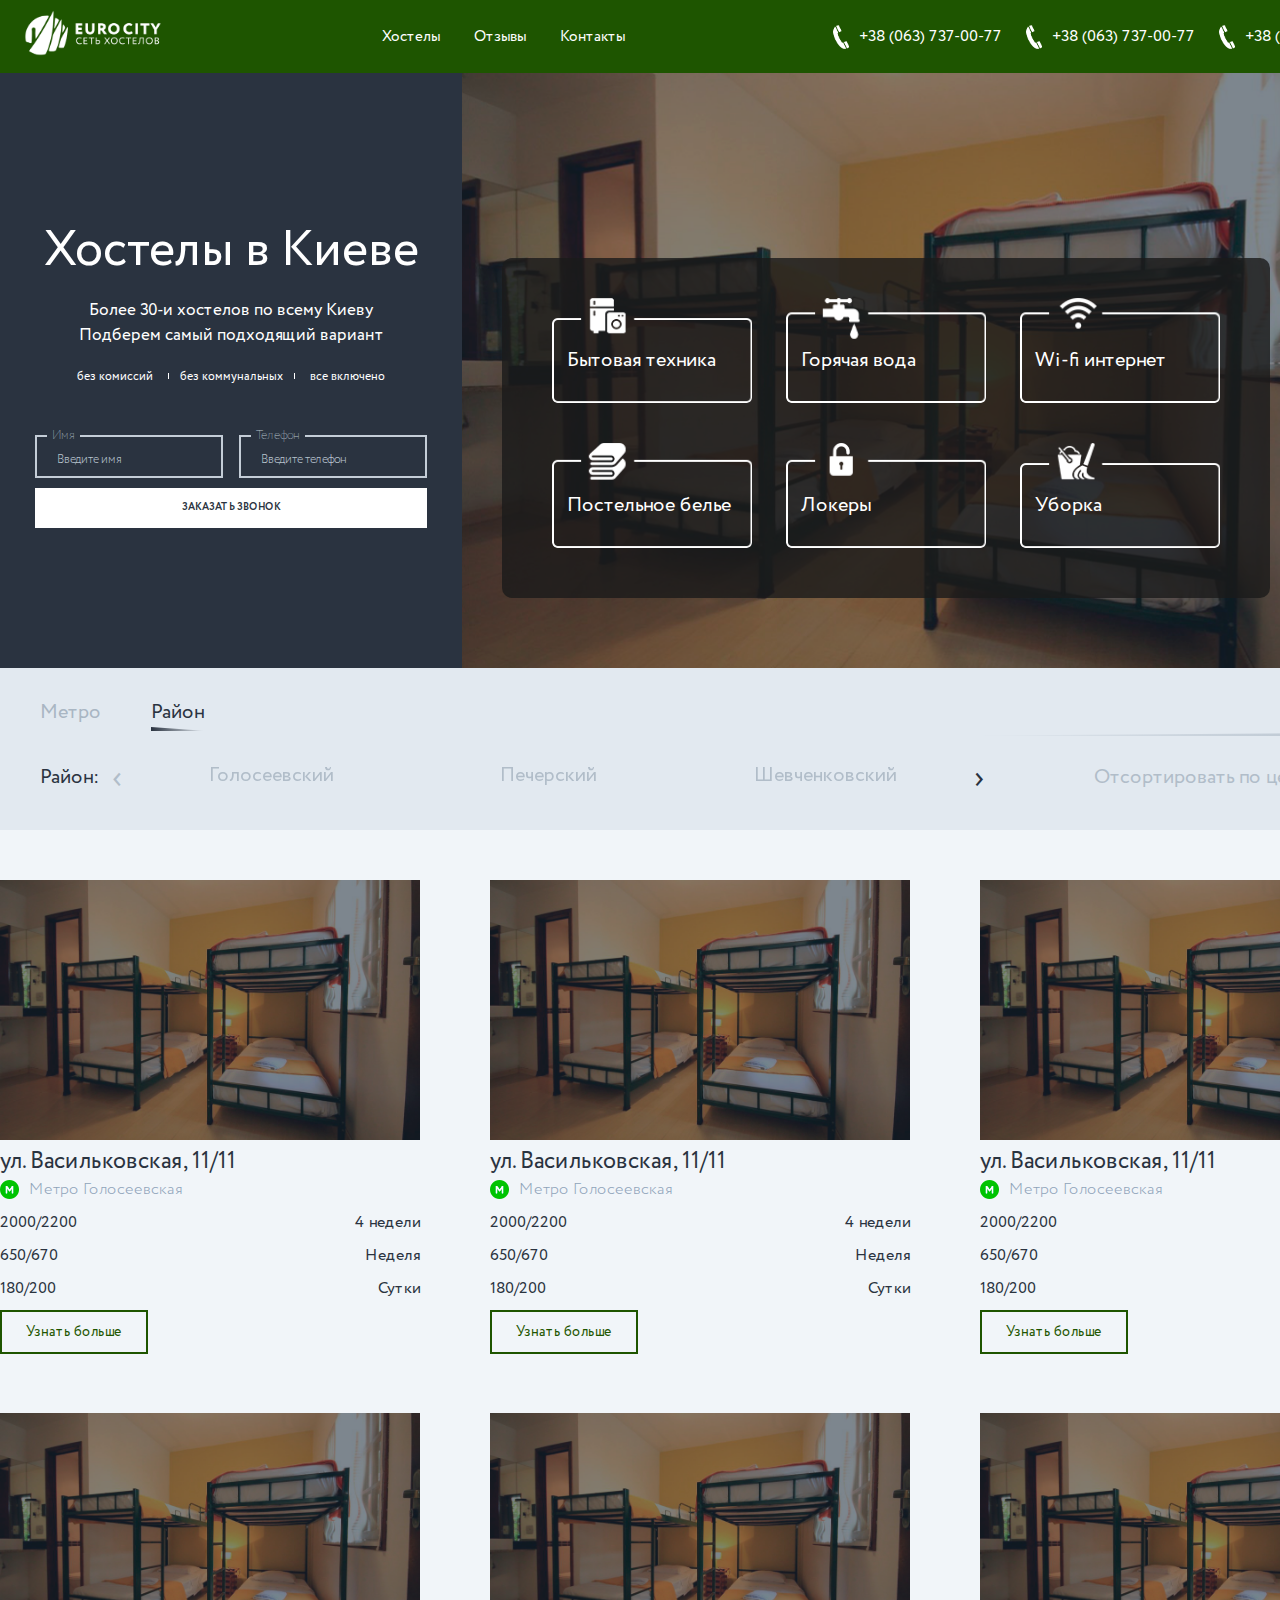
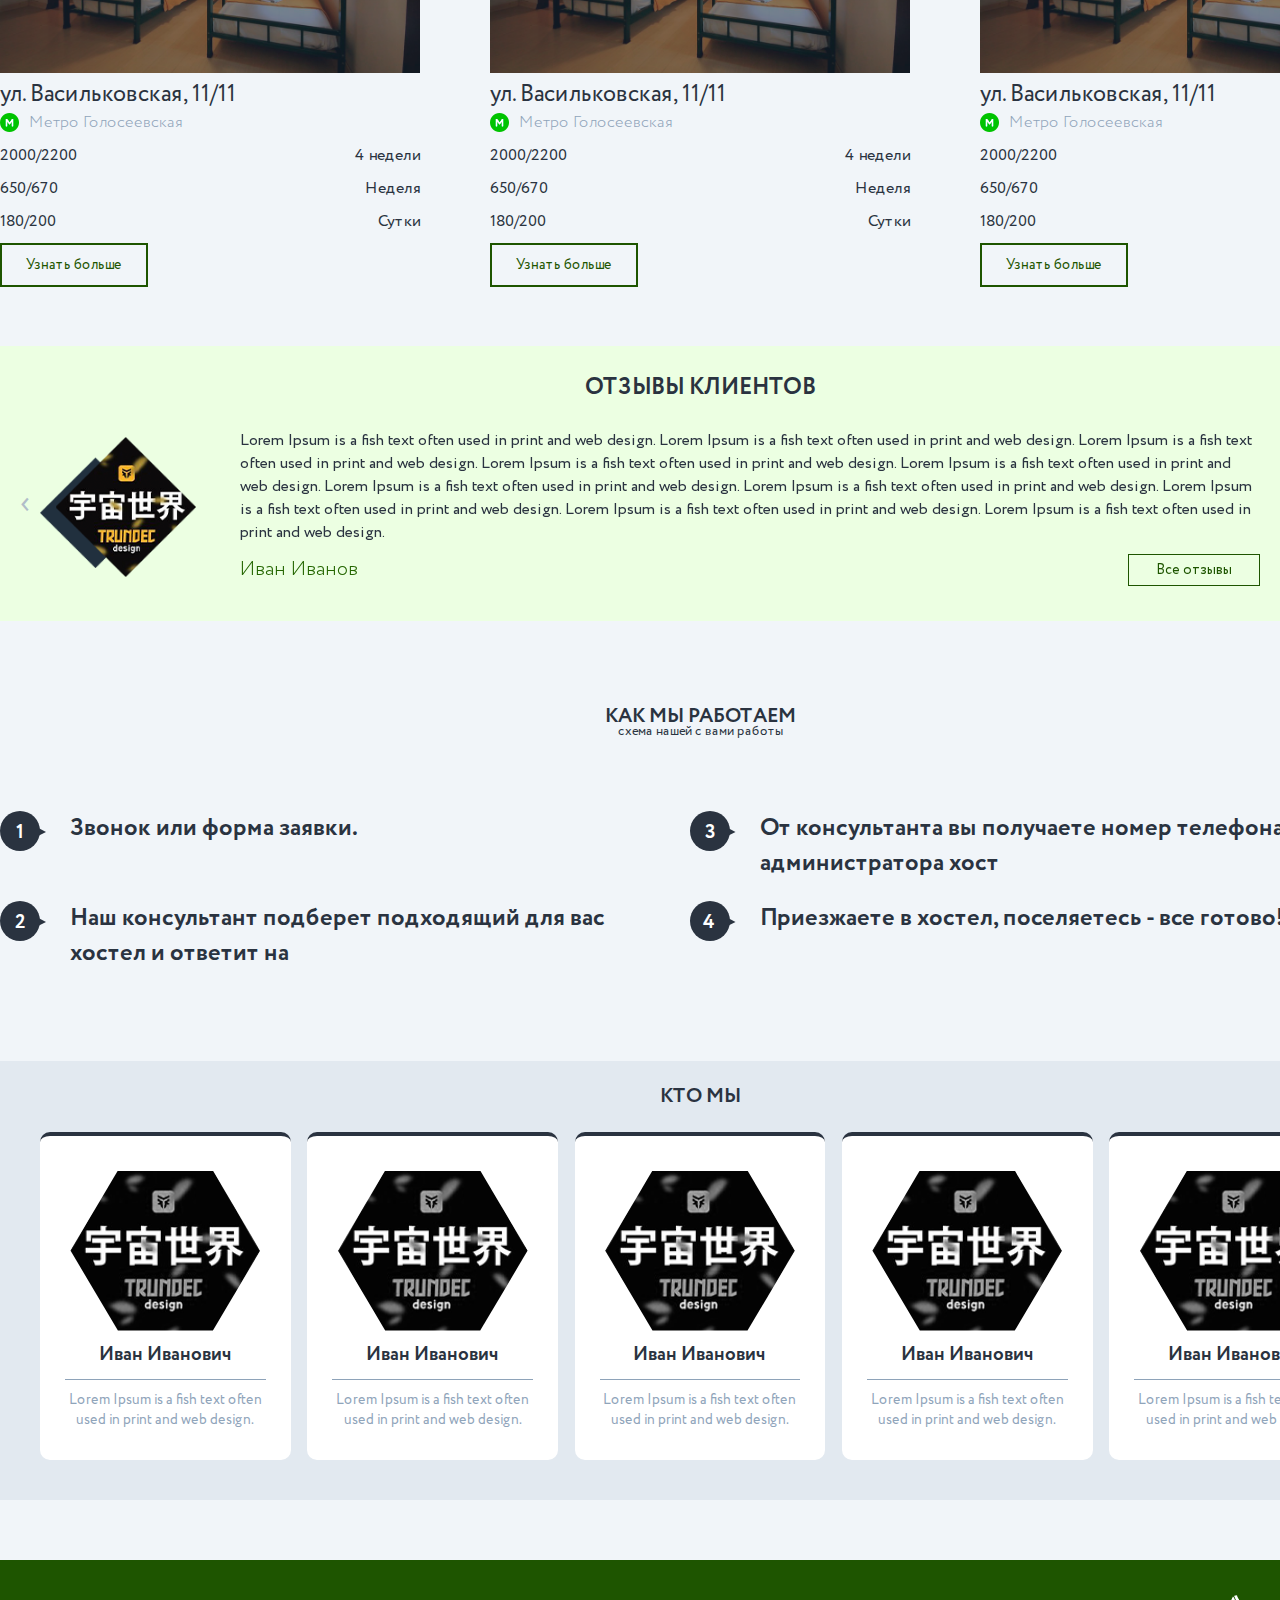
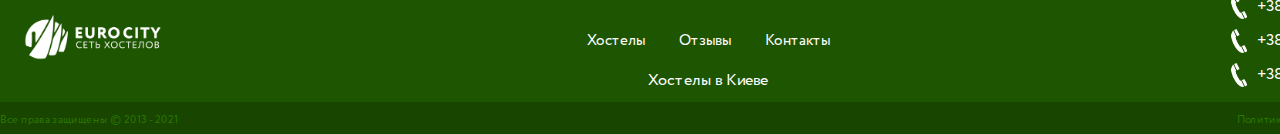
==== commit ddc998e1: "asd" ====
--- a/front/index.html
+++ b/front/index.html
@@ -360,6 +360,58 @@
 				     
 				</div>
 			</div>
+			<div class="howweWork">
+				<p class="title">КАК МЫ РАБОТАЕМ</p>
+				<p class="subTitle">схема нашей с вами работы</p>
+				<div class="steps">
+					<div class="item">
+						<div class="stepCount">1</div>
+						<div class="text">Звонок или форма заявки.</div>
+					</div>
+					<div class="item">
+						<div class="stepCount">2</div>
+						<div class="text">Наш консультант подберет подходящий для вас хостел и ответит на</div>
+					</div>
+					<div class="item">
+						<div class="stepCount">3</div>
+						<div class="text">От консультанта вы получаете номер телефона администратора хост</div>
+					</div>
+					<div class="item">
+						<div class="stepCount">4</div>
+						<div class="text">Приезжаете в хостел, поселяетесь - все готово!</div>
+					</div>
+				</div>
+			</div>
+			<div class="whoWeAre">
+				<p class="title">КТО МЫ</p>
+				<div class="items">
+					<div class="item">
+						<div class="poligon" style="background-image:url('img/avatarv2.thumb.jpg.77fd7d99187df91f0cb11efdd79a0db922.png');"></div>
+						<p class="name">Иван Иванович</p>
+						<p class="des">Lorem Ipsum is a fish text often used in print and web design. </p>
+					</div>
+					<div class="item">
+						<div class="poligon" style="background-image:url('img/avatarv2.thumb.jpg.77fd7d99187df91f0cb11efdd79a0db922.png');"></div>
+						<p class="name">Иван Иванович</p>
+						<p class="des">Lorem Ipsum is a fish text often used in print and web design. </p>
+					</div>
+					<div class="item">
+						<div class="poligon" style="background-image:url('img/avatarv2.thumb.jpg.77fd7d99187df91f0cb11efdd79a0db922.png');"></div>
+						<p class="name">Иван Иванович</p>
+						<p class="des">Lorem Ipsum is a fish text often used in print and web design. </p>
+					</div>
+					<div class="item">
+						<div class="poligon" style="background-image:url('img/avatarv2.thumb.jpg.77fd7d99187df91f0cb11efdd79a0db922.png');"></div>
+						<p class="name">Иван Иванович</p>
+						<p class="des">Lorem Ipsum is a fish text often used in print and web design. </p>
+					</div>
+					<div class="item">
+						<div class="poligon" style="background-image:url('img/avatarv2.thumb.jpg.77fd7d99187df91f0cb11efdd79a0db922.png');"></div>
+						<p class="name">Иван Иванович</p>
+						<p class="des">Lorem Ipsum is a fish text often used in print and web design. </p>
+					</div>
+				</div>
+			</div>
  	 	</div>		
  	</main>
  	<footer>
--- a/front/css/style.css
+++ b/front/css/style.css
@@ -797,3 +797,110 @@
     padding: 5px 27px;
 }
  
+.howweWork {
+
+}
+.howweWork .title{
+    font-size: 20px;
+    font-family: 'Circe-Bold';
+    color: rgb(42, 51, 64);
+    line-height: 0.55;
+    text-align: center;
+    margin-top: 90px;
+}
+.howweWork .subTitle{
+      font-size: 13px;
+    text-align: center;
+}
+
+
+.howweWork .steps{
+      margin-bottom: 90px;
+      margin-top: 70px;
+    display: grid;
+    grid-gap: 20px;
+    grid-template-columns: auto auto;
+    grid-template-rows: auto auto;
+    grid-auto-flow: column;
+}
+.howweWork .steps .item{
+  display: flex;
+  align-items: flex-start;
+}
+.howweWork .steps .item .stepCount{
+  border-radius: 50%;
+  background-color: rgb(42, 51, 64);
+  width: 40px;
+  height: 40px;
+  position: relative;
+  color: white;
+  display: flex;
+  justify-content: center;
+  align-items: center;
+      font-size: 20px;
+    font-family: 'Circe-Bold';
+    margin-right: 30px;
+    padding-top: 3px;
+}
+.howweWork .steps .item .stepCount:before{
+  content: '';
+    position: absolute;
+    width: 7px;
+    height: 16px;
+    clip-path: polygon(0 54%, 0% 100%, 100% 77%);
+    background: #2a3340;
+    right: -6px;
+    bottom: calc(50% - 5px);
+}
+.howweWork .steps .item .text{
+ font-size: 24px;
+    font-family: 'Circe-Bold';
+    width: calc(100% - 110px);
+}
+.whoWeAre {
+background-color: rgb(226, 233, 240);
+    padding: 30px 40px 40px;
+}
+.whoWeAre .title{
+  font-size: 20px;
+    font-family: 'Circe-Bold';
+    color: rgb(42, 51, 64);
+    line-height: 0.55;
+    text-align: center; 
+}
+.whoWeAre .items{
+  display: flex;
+      margin-top: 30px;
+  justify-content: space-between;
+}
+.whoWeAre .items .item{
+     display: flex;
+    flex-direction: column;
+    align-items: center;
+    padding: 35px 25px 30px;
+    background: white;
+    width: 19%;
+    border-radius: 10px;
+    border-top: 4px solid #2a3340;
+}
+.whoWeAre .items .item .poligon{
+  width: 190px;
+    height: 160px;
+    clip-path: polygon(25% 0%, 75% 0%, 100% 50%, 75% 100%, 25% 100%, 0% 50%);
+    background-size: cover;
+    background-position: center;
+}
+.whoWeAre .items .item .name{
+      font-size: 19px;
+    font-family: 'Circe-Bold';
+    padding: 10px 0;
+    border-bottom: 1px solid #8ea3b9;
+    width: 100%;
+    text-align: center;
+}
+.whoWeAre .items .item .des {
+  font-size: 14px;
+    color: #8fa4ba;
+    text-align: center;
+    margin-top: 10px;
+} 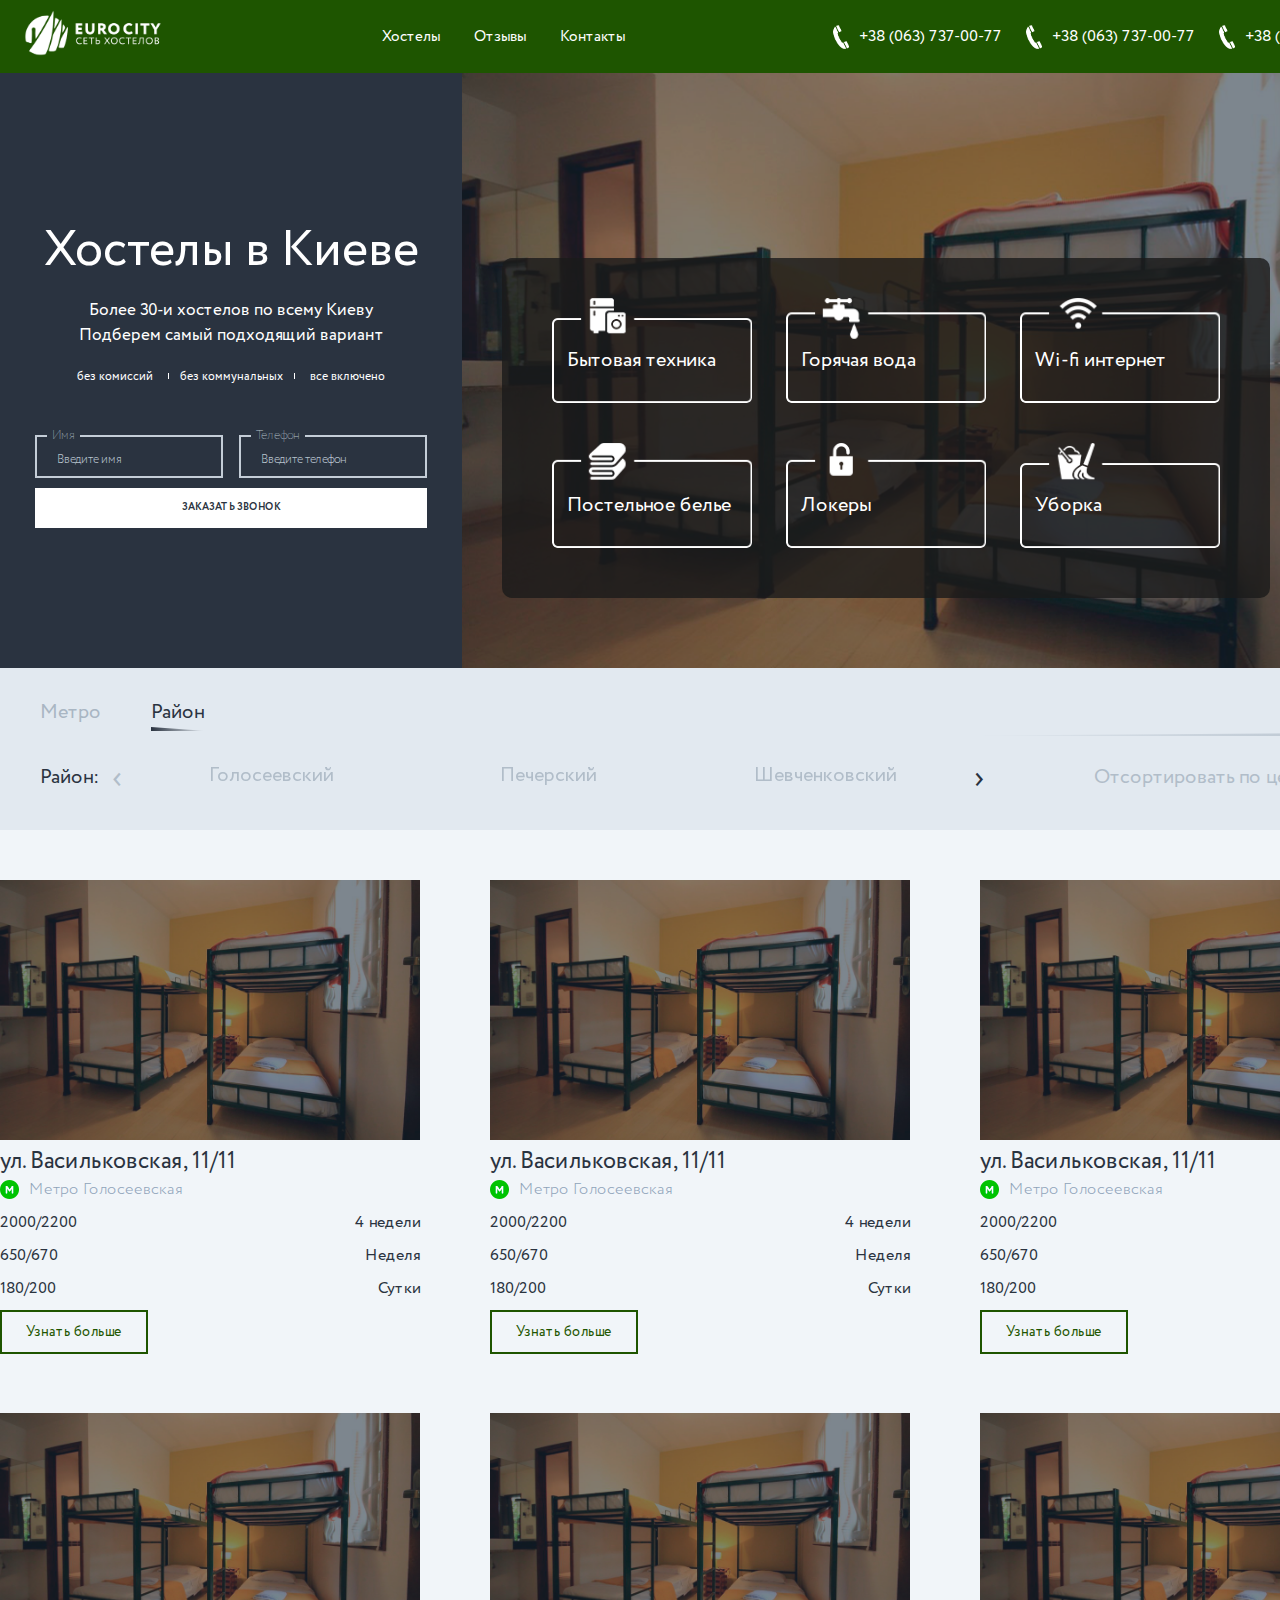
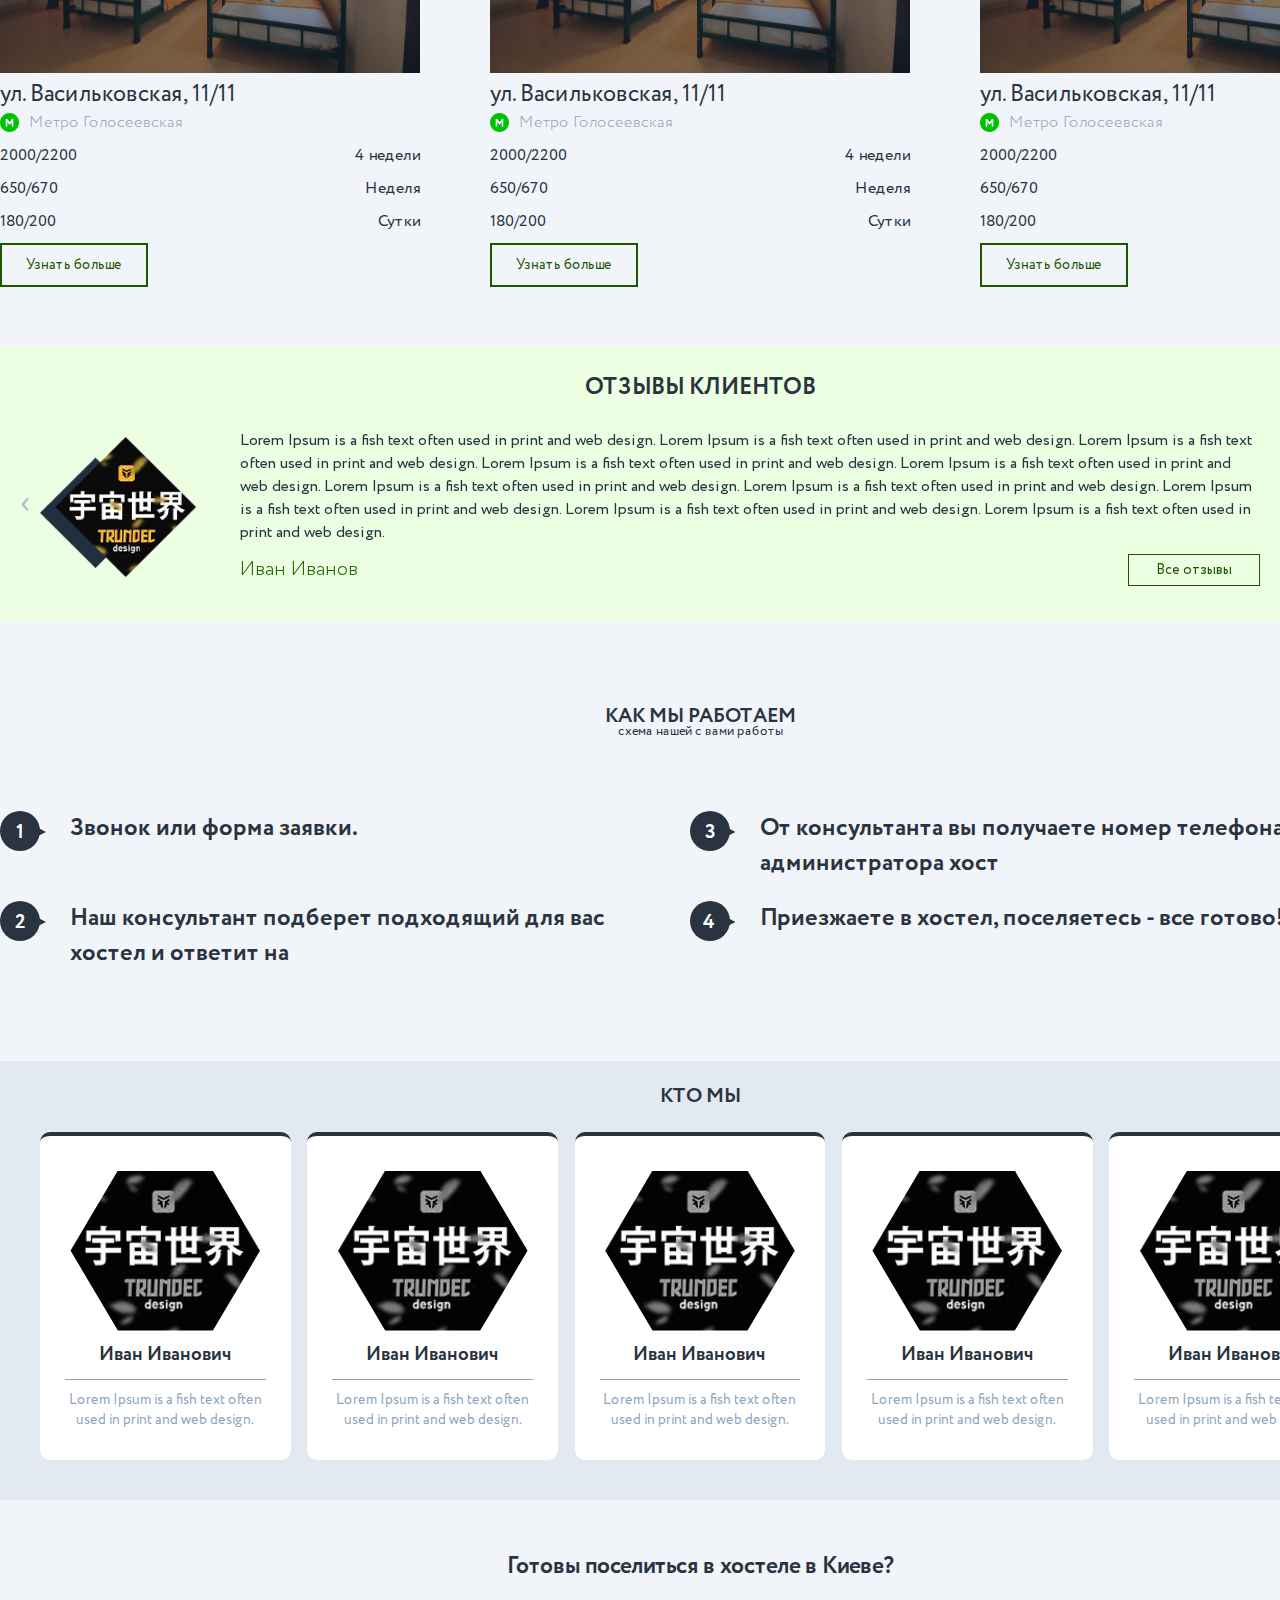
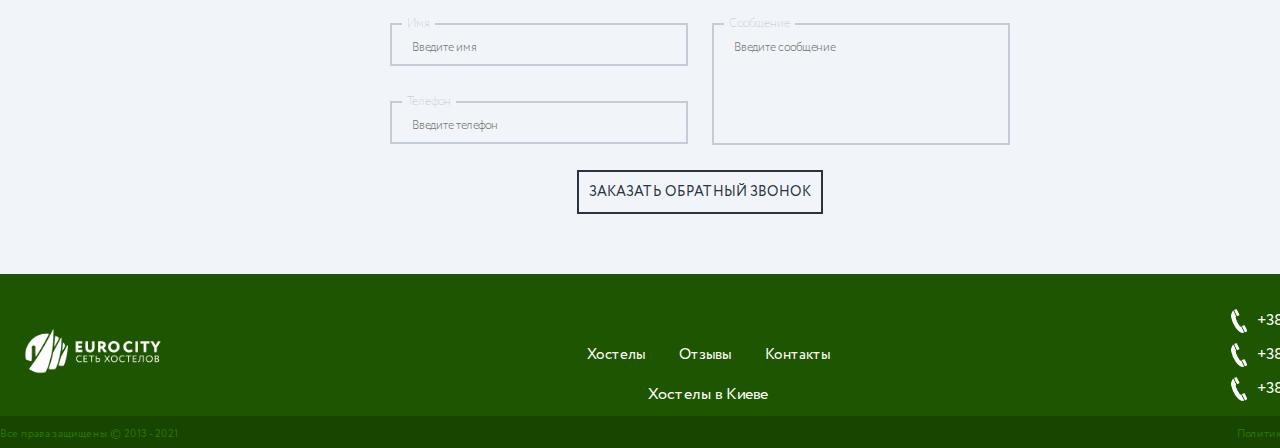
==== commit 3095fc2d: "asd" ====
--- a/front/index.html
+++ b/front/index.html
@@ -412,6 +412,26 @@
 					</div>
 				</div>
 			</div>
+			<div class="contactForm">
+	 			<p class="title">Готовы поселиться в хостеле в Киеве?</p>
+	 			<form action="">
+	 				<div class="parts">
+	 					<div class="item">
+							<input type="text" placeholder="Введите имя">
+							<span>Имя</span>
+						</div>
+						<div class="item">
+							<input type="text" placeholder="Введите телефон">
+							<span>Телефон</span>
+						</div>
+	 				</div>
+					<div class="item">
+						<textarea name="" id="" cols="30" rows="10" placeholder="Введите сообщение"></textarea>
+						<span>Сообщение</span>
+					</div>
+					<button>ЗАКАЗАТЬ ОБРАТНЫЙ ЗВОНОК</button>
+	 			</form>
+	 		</div>
  	 	</div>		
  	</main>
  	<footer>
--- a/front/css/style.css
+++ b/front/css/style.css
@@ -453,15 +453,15 @@
     font-family: 'Circe-Light';
     color: #8fa4ba;
  }
- .contactUs .contactForm{
+  .contactForm{
       margin-top: 50px
  }
- .contactUs .contactForm .title{
+  .contactForm .title{
   font-size: 23px;
     font-family: 'Circe-Bold';
     text-align: center;
  }
- .contactUs .contactForm form{
+  .contactForm form{
  
     display: flex;
     justify-content: center;
@@ -470,26 +470,26 @@
         width: 620px;
     margin: 40px auto 0;
  }
- .contactUs .contactForm form .parts{
+  .contactForm form .parts{
       width: 48%;
       margin-right: 4%;
  }
- .contactUs .contactForm form .parts .item{
+  .contactForm form .parts .item{
       width: 100%;
  }
- .contactUs .contactForm form .item{
+  .contactForm form .item{
   width: 48%;
     border: 2px solid rgb(196, 205, 215);
     margin-bottom: 10px;
     position: relative;
     padding-top: 6px;
  }
- .contactUs .contactForm form .parts .item:first-child {
+ .contactForm form .parts .item:first-child {
  
     margin-bottom: 35px;
 }
 
- .contactUs .contactForm form .item textarea{
+  .contactForm form .item textarea{
    font-size: 12px;
     width: 100%;
     background: transparent;
@@ -500,7 +500,7 @@
     height: 105px;
     resize: none;
  }
- .contactUs .contactForm form .item input{
+   .contactForm form .item input{
       font-size: 12px;
     width: 100%;
     background: transparent;
@@ -509,7 +509,7 @@
     color: #b9c4cf;
     font-family: Circe-Light;
  }
- .contactUs .contactForm form .item span{
+   .contactForm form .item span{
   position: absolute;
     left: 10px;
     top: -10px;
@@ -519,7 +519,7 @@
     background: #f1f5f9;
     padding: 0 5px;
  }
- .contactUs .contactForm form button{
+  .contactForm form button{
         border: 2px solid rgb(42, 51, 64);
     color: #2a3340;
     font-size: 14px;
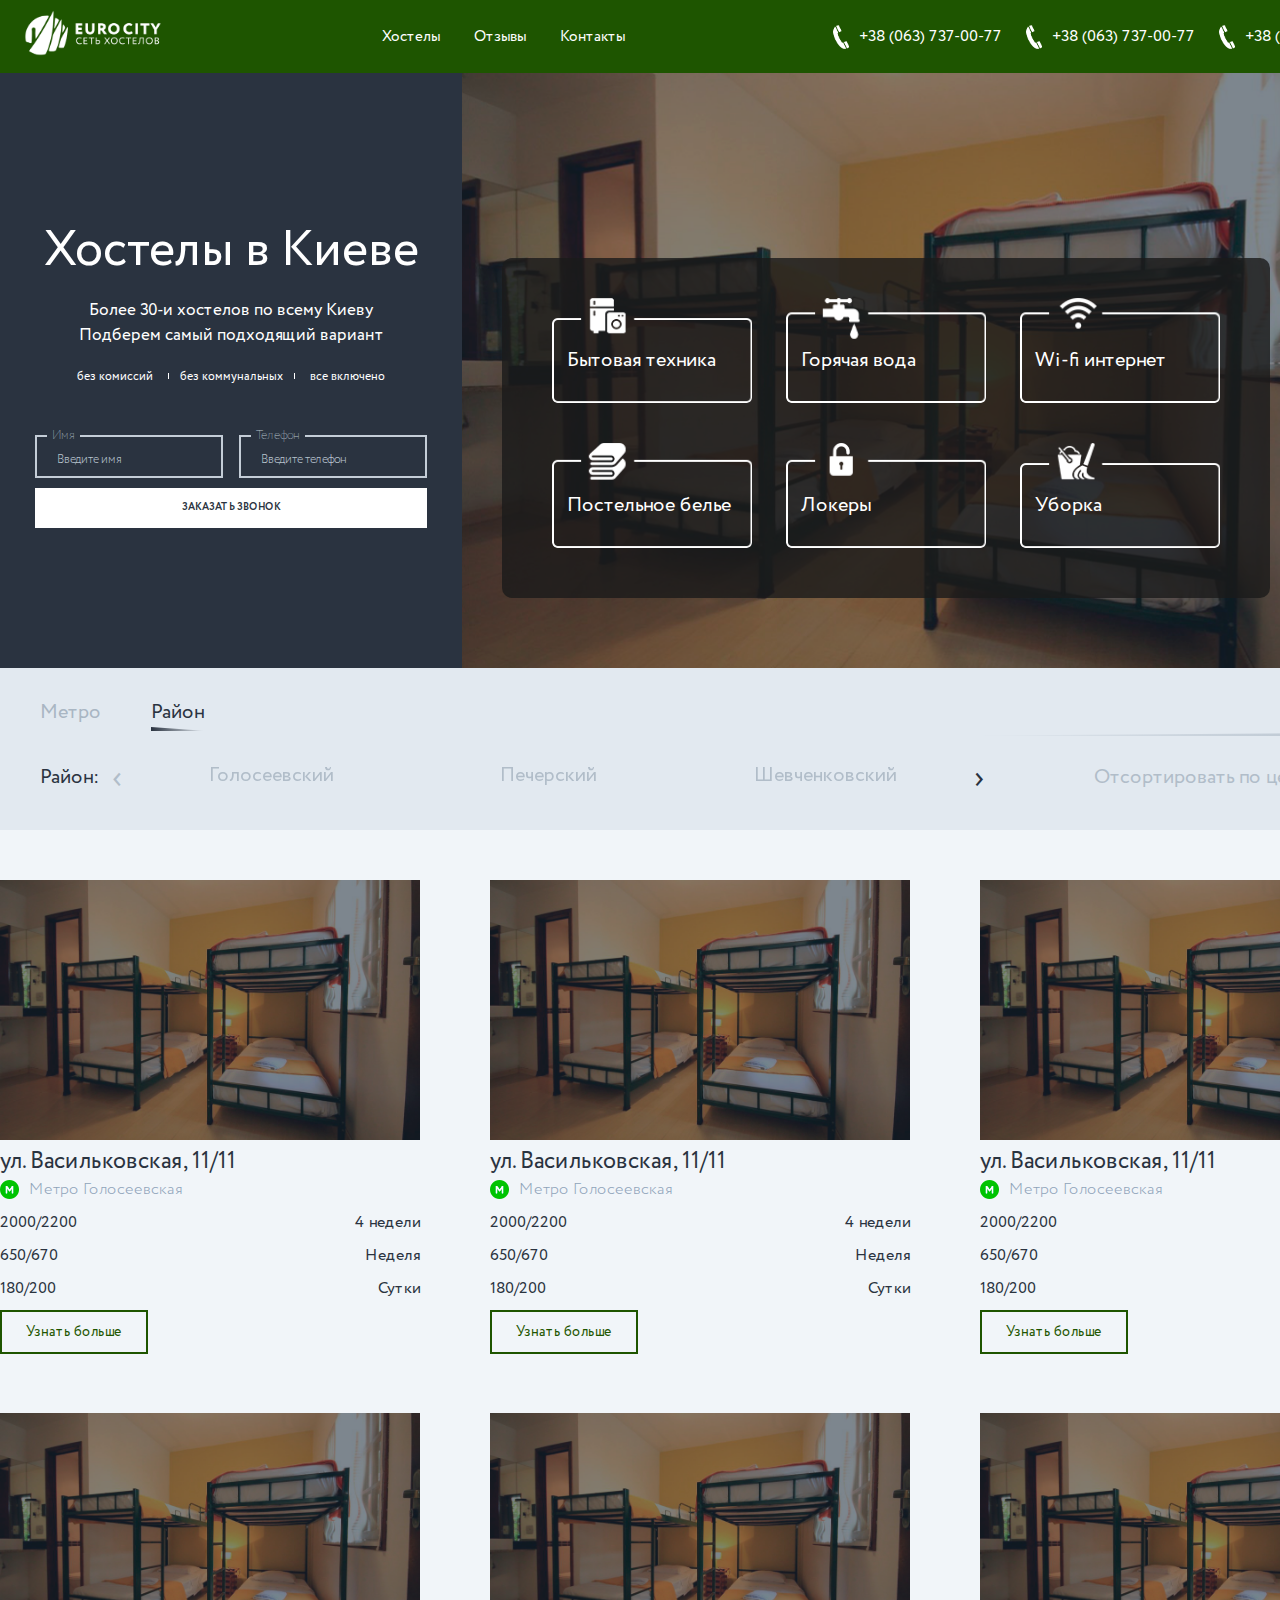
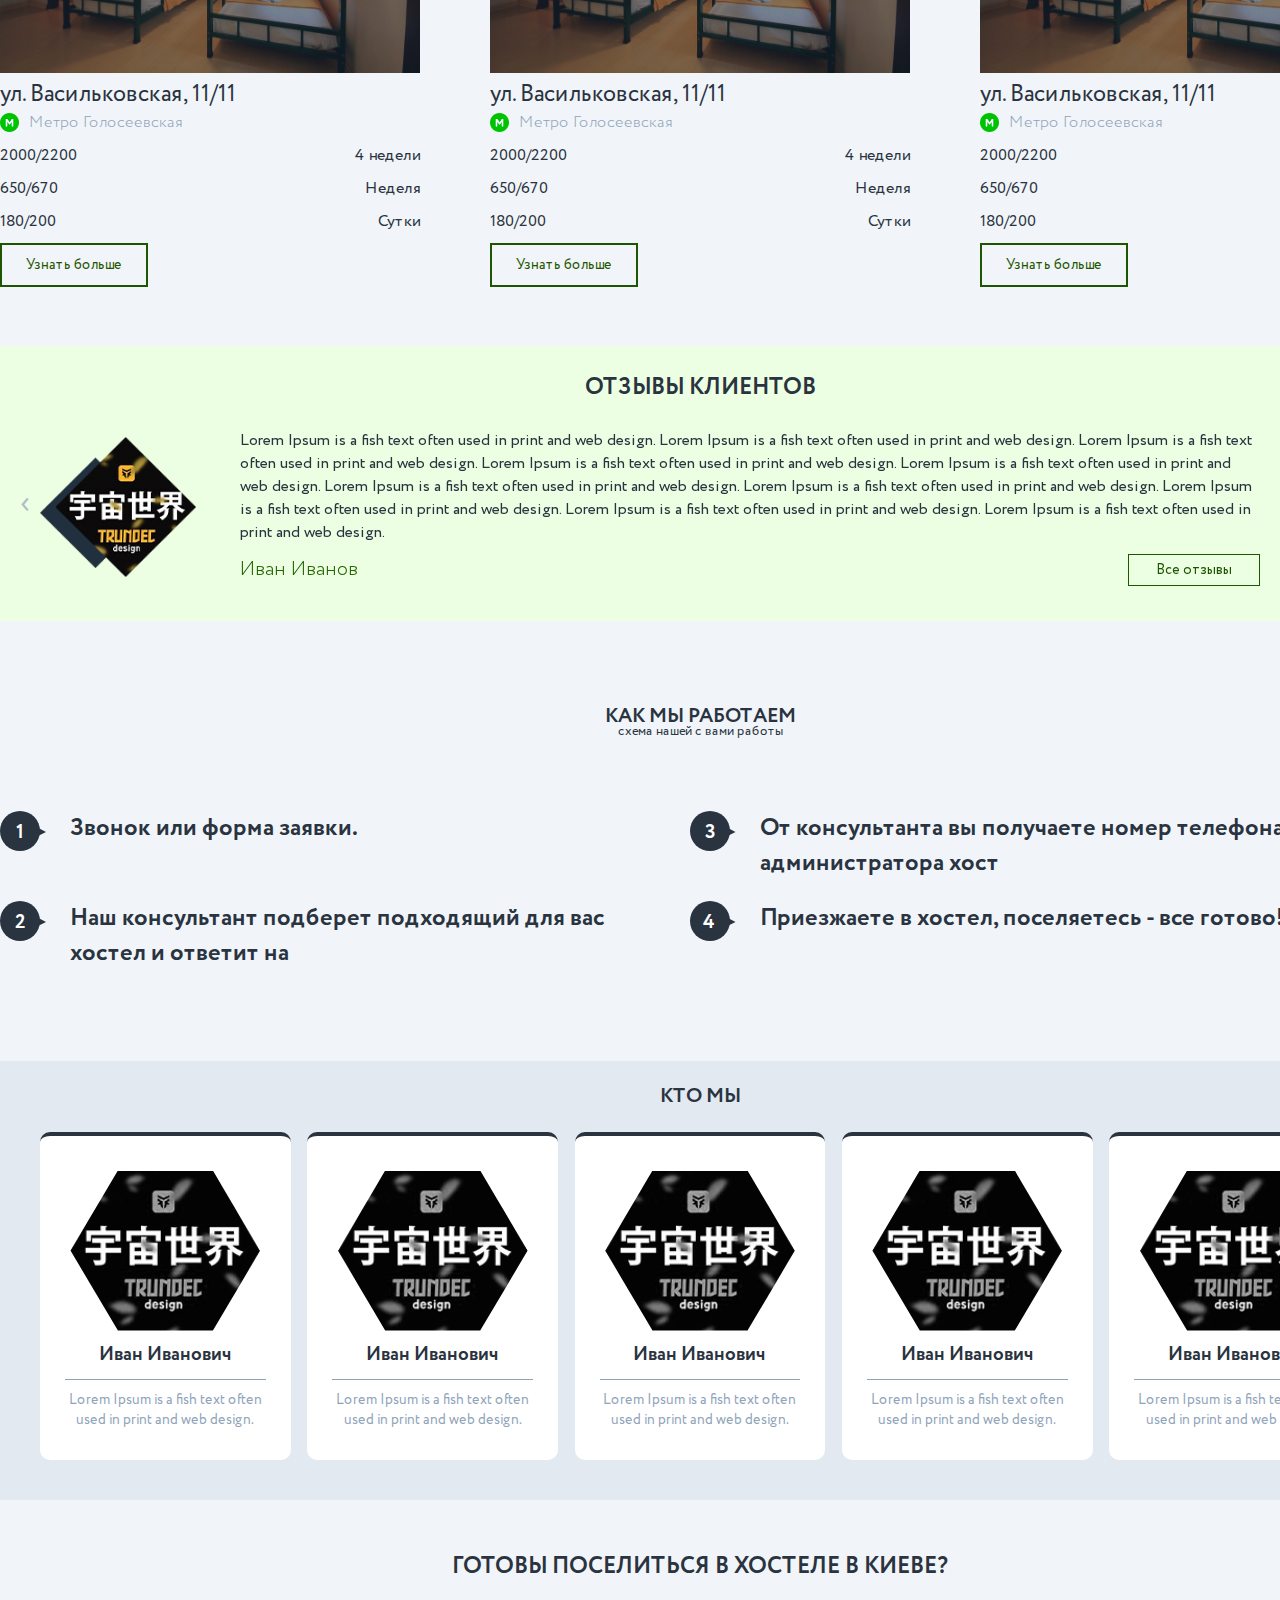
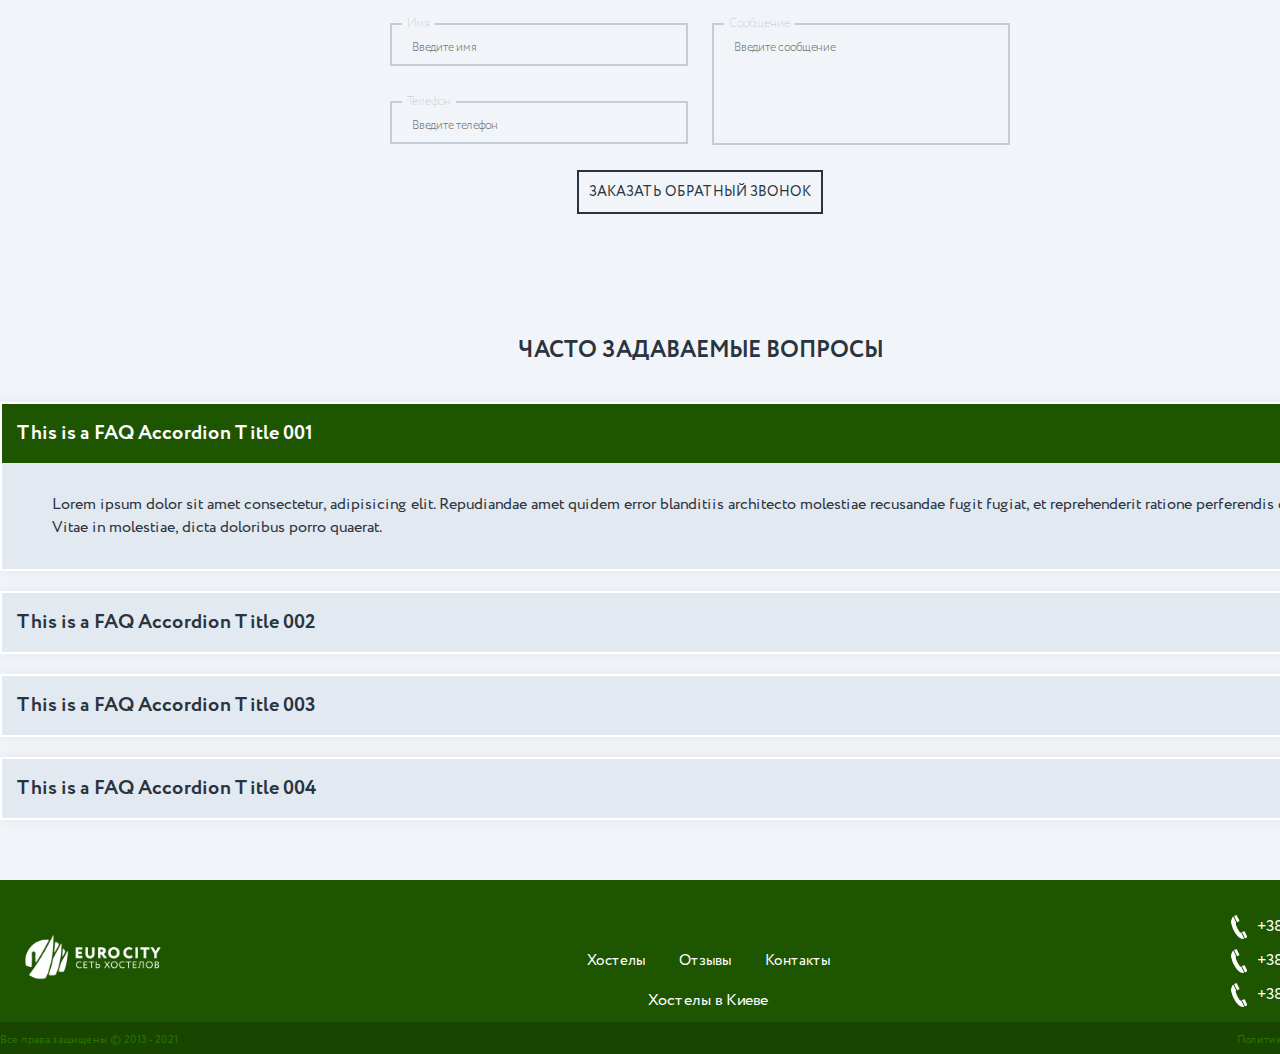
==== commit 8b7cf95f: "asd" ====
--- a/front/index.html
+++ b/front/index.html
@@ -4,7 +4,7 @@
 	<meta charset="UTF-8">
 	<meta name="viewport" content="width=device-width, initial-scale=1.0">
 	<title>itworkers</title>
-<link href="https://fonts.googleapis.com/css?family=Raleway:200,100,400" rel="stylesheet" type="text/css" />
+	<link href="https://fonts.googleapis.com/css?family=Raleway:200,100,400" rel="stylesheet" type="text/css" />
     <link rel="shortcut icon" href="img/logo.png" type="image/x-icon">
     <link rel="stylesheet" href="css/owl.carousel.min.css">
     <link rel="stylesheet" href="css/owl.theme.default.min.css">
@@ -432,6 +432,42 @@
 					<button>ЗАКАЗАТЬ ОБРАТНЫЙ ЗВОНОК</button>
 	 			</form>
 	 		</div>
+	 		<div class="faq">
+	 			<div>
+	 				<p class="title">ЧАСТО ЗАДАВАЕМЫЕ ВОПРОСЫ</p>
+
+					<div class="accordion">
+						<div class="accordion__item">
+							<h2 class="accordion__title active">This is a FAQ Accordion Title 001</h2>
+							<div class="accordion__body">
+								<p>Lorem ipsum dolor sit amet consectetur, adipisicing elit. Repudiandae amet quidem error blanditiis architecto molestiae recusandae fugit fugiat, et reprehenderit ratione perferendis quia. Vitae in molestiae, dicta doloribus porro quaerat.</p>
+							</div>
+						</div>
+						<!-- 	END Item -->
+						<div class="accordion__item">
+							<h2 class="accordion__title">This is a FAQ Accordion Title 002</h2>
+							<div class="accordion__body">
+								<p>Lorem ipsum dolor sit amet consectetur, adipisicing elit. Repudiandae amet quidem error blanditiis architecto molestiae recusandae fugit fugiat, et reprehenderit ratione perferendis quia. Vitae in molestiae, dicta doloribus porro quaerat.</p>
+							</div>
+						</div>
+						<!-- 	END Item -->
+						<div class="accordion__item">
+							<h2 class="accordion__title">This is a FAQ Accordion Title 003</h2>
+							<div class="accordion__body">
+								<p>Lorem ipsum dolor sit amet consectetur, adipisicing elit. Repudiandae amet quidem error blanditiis architecto molestiae recusandae fugit fugiat, et reprehenderit ratione perferendis quia. Vitae in molestiae, dicta doloribus porro quaerat.</p>
+							</div>
+						</div>
+						<!-- 	END Item -->
+						<div class="accordion__item">
+							<h2 class="accordion__title">This is a FAQ Accordion Title 004</h2>
+							<div class="accordion__body">
+								<p>Lorem ipsum dolor sit amet consectetur, adipisicing elit. Repudiandae amet quidem error blanditiis architecto molestiae recusandae fugit fugiat, et reprehenderit ratione perferendis quia. Vitae in molestiae, dicta doloribus porro quaerat.</p>
+							</div>
+						</div>
+						<!-- 	END Item -->
+					</div>
+	 			</div>
+	 		</div>
  	 	</div>		
  	</main>
  	<footer>
@@ -464,5 +500,12 @@
  			</div>
  		</div>
  	</footer>
+ 	<div class="modal">
+ 		<div class="center">
+ 			<div class="content">
+ 				
+ 			</div>
+ 		</div>
+ 	</div>
 </body>
 </html>--- a/front/css/style.css
+++ b/front/css/style.css
@@ -460,6 +460,7 @@
   font-size: 23px;
     font-family: 'Circe-Bold';
     text-align: center;
+        text-transform: uppercase;
  }
   .contactForm form{
  
@@ -763,6 +764,7 @@
     font-size: 23px;
     font-family: 'Circe-Bold';
     text-align: center;
+      text-transform: uppercase;
     margin-bottom: 25px;
 }
 .reviews .testimonials {
@@ -807,6 +809,7 @@
     line-height: 0.55;
     text-align: center;
     margin-top: 90px;
+      text-transform: uppercase;
 }
 .howweWork .subTitle{
       font-size: 13px;
@@ -867,6 +870,7 @@
     color: rgb(42, 51, 64);
     line-height: 0.55;
     text-align: center; 
+      text-transform: uppercase;
 }
 .whoWeAre .items{
   display: flex;
@@ -903,4 +907,130 @@
     color: #8fa4ba;
     text-align: center;
     margin-top: 10px;
-} +} 
+.accordion__item {
+    margin-bottom: 20px;
+    border: 2px solid #ffffff;
+    box-shadow: 0px 0px 15px 0px rgb(0 0 0 / 6%);
+    background-color: rgb(226, 233, 240);
+}
+ .accordion__body {
+   display: none;
+       padding: 30px 50px;
+    font-size: 16px;
+}
+ .accordion__body p {
+   margin-bottom: 0;
+}
+ .accordion__title {
+       font-size: 20px;
+    cursor: pointer;
+    margin-bottom: 0;
+    padding: 15px;
+    position: relative;
+    font-family: 'Circe-Bold';
+}
+.accordion__title.active {
+ background-color: rgb(30, 85, 0);
+     color: white;
+  }
+ .accordion__title:after {
+        content: "+";
+    width: 20px;
+    height: 17px;
+    position: absolute;
+        right: 15px;
+    top: 15px;
+    border: 2px solid;
+    border-radius: 50%;
+    display: flex;
+    justify-content: center;
+    align-items: center;
+    font-size: 25px;
+    text-align: center;
+    padding-top: 2px;
+}
+  
+
+ .accordion__title.active:after {
+        content: "-";
+    width: 20px;
+    height: 20px;
+    position: absolute;
+        right: 15px;
+    top: 15px;
+    border: 2px solid;
+    border-radius: 50%;
+    display: flex;
+    justify-content: center;
+    align-items: center;
+    font-size: 27px;
+    padding-top: 0;
+ 
+}
+ .faq .title {
+      font-size: 23px;
+    font-family: 'Circe-Bold';
+    text-align: center;
+    text-transform: uppercase;
+    margin-bottom: 35px;
+ }
+ .faq {
+      margin-top: 120px;
+      margin-bottom: 60px;
+ } 
+ .singlePage .filter {
+      padding: 25px 40px 25px;
+ }
+ .singlePage .filter .rayonAndSearch {
+    margin-bottom: 0;
+    justify-content: center;
+}
+ .singlePage {
+  
+ }
+ .singlePage {
+  
+ }
+ .singlePage .hoToFind{
+   border: 2px solid rgb(255, 255, 255);
+   margin-bottom: 100px;
+   margin-top: 25px;
+
+ }
+ .singlePage .hoToFind .transport{
+        display: flex;
+    padding: 30px;
+    justify-content: space-between;
+ }
+ .singlePage .hoToFind .transport .item{
+  min-width: 16%;
+ }
+ .singlePage .hoToFind .transport .item .title{
+      display: flex;
+    align-items: center;
+ }
+ .singlePage .hoToFind .transport .item .title img{
+  margin-right: 10px;
+ }
+ .singlePage .hoToFind .transport .item .title p{
+      font-size: 20px;
+ }
+ .singlePage .hoToFind .transport .item .items{
+  list-style: disc;
+    margin-left: 25px;
+    font-size: 20px;
+    font-family: 'Circe-Light';
+    margin-top: 10px;
+ }
+ .singlePage .hoToFind .transport .item .items li{
+  
+ }
+ .singlePage .hoToFind .maps{
+     border: 1px solid rgb(255, 255, 255);
+    margin: 5px;
+ }
+ .singlePage .hoToFind .maps iframe{
+  width: 100%;
+  height: 510px;
+ }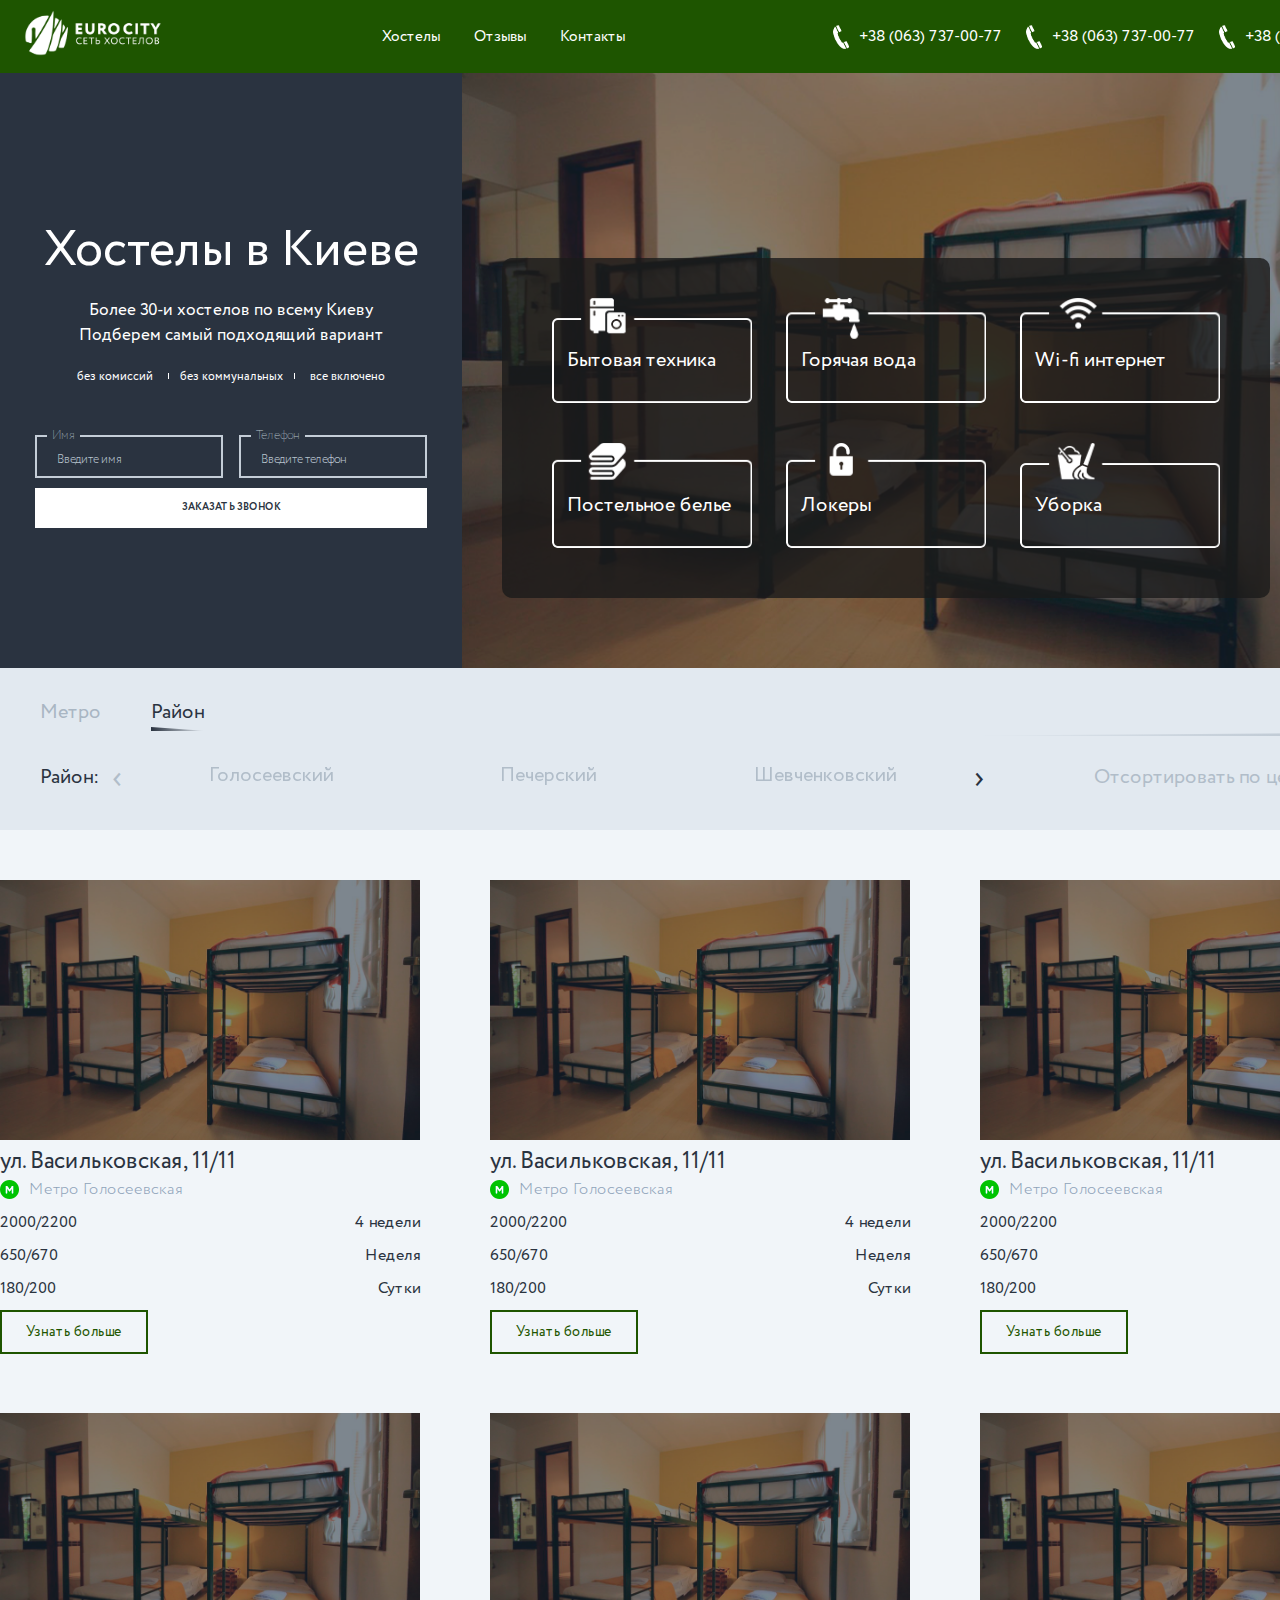
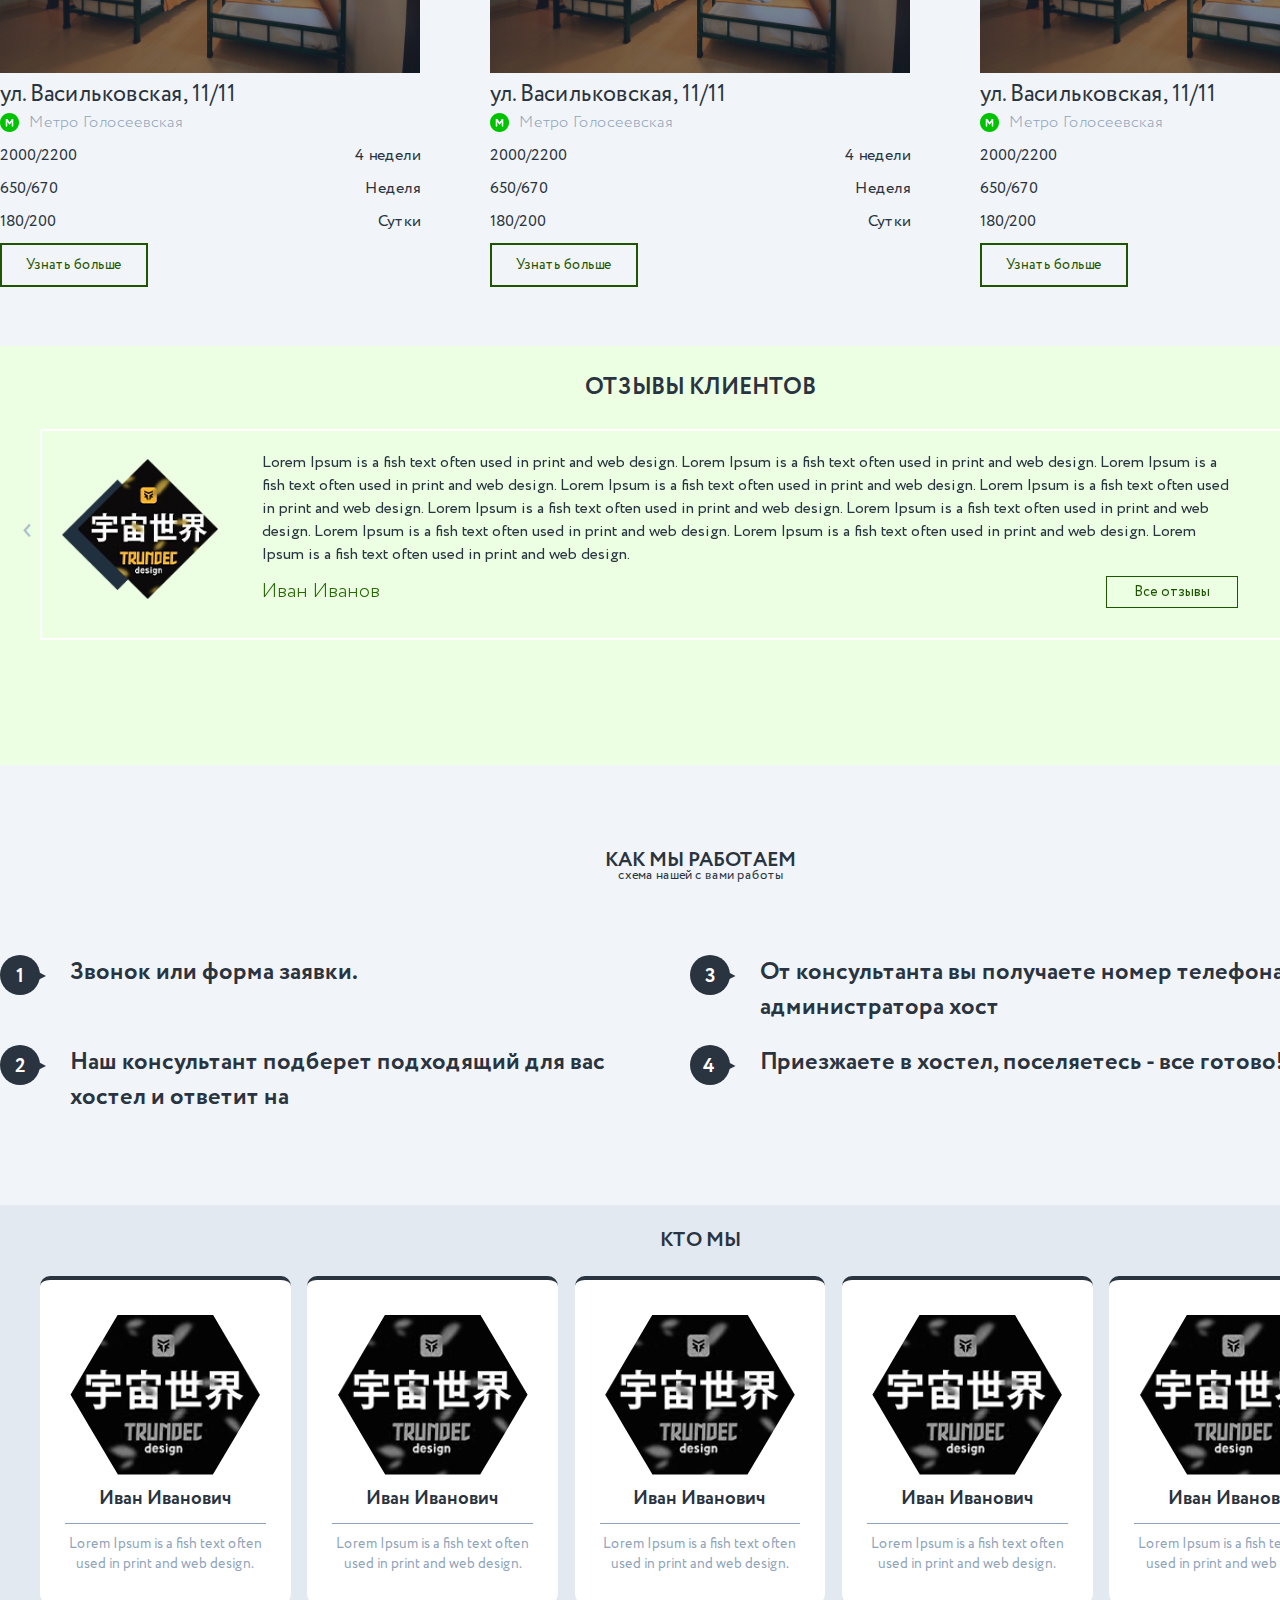
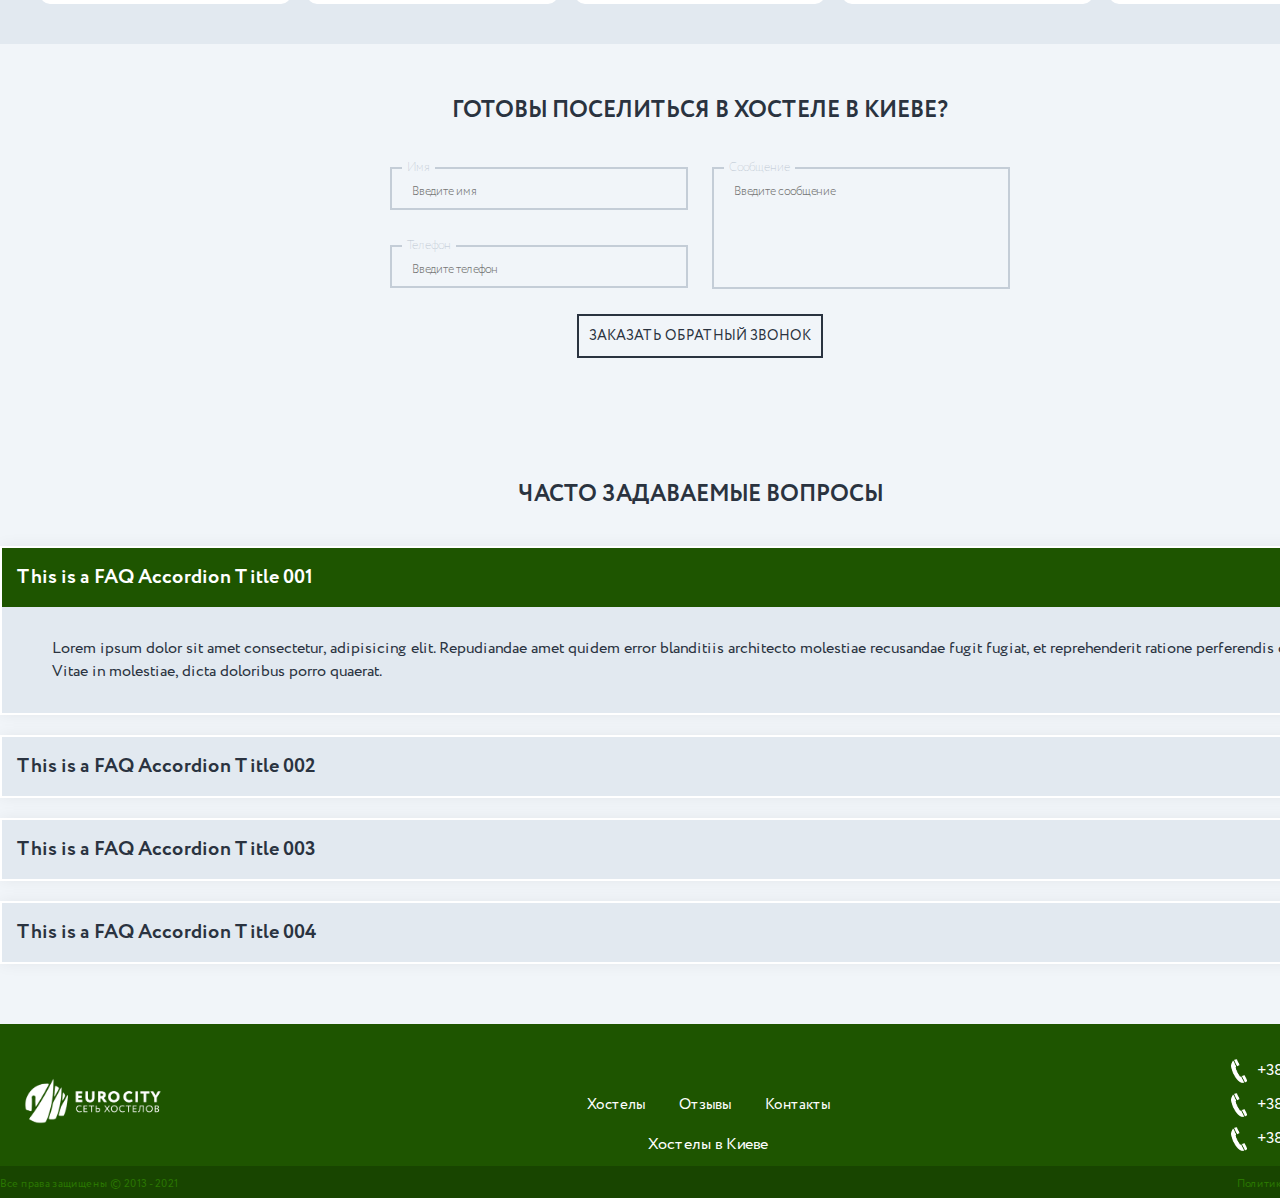
==== commit bb455ae7: "asd" ====
--- a/front/index.html
+++ b/front/index.html
@@ -500,10 +500,40 @@
  			</div>
  		</div>
  	</footer>
- 	<div class="modal">
+ 	<div class="modal forma" style="display:none;">
  		<div class="center">
  			<div class="content">
- 				
+ 				<div class="modalHeader">
+ 					<p>Обратная связь</p>
+ 				</div>
+ 				<form action="">
+ 					<div class="item">
+ 						<input type="text" placeholder="Введите Имя">
+ 						<p>Имя<span>*</span></p>
+ 					</div>
+ 					<div class="item">
+ 						<input type="text" placeholder="+38 ( ___ ) - ___ - __ - __">
+ 						<p>Телефон<span>*</span></p>
+ 					</div>
+ 					<div class="item">
+ 						<textarea name="" placeholder="Введите сообщение...." id="" cols="30" rows="10"></textarea>
+ 						<p>Сообщение</p>
+ 					</div>
+ 					<button>Отправить</button>
+ 				</form>
+ 			</div>
+ 		</div>
+ 	</div>
+ 	<div class="modal thankYou"  style="display:none;">
+ 		<div class="center">
+ 			<div class="content">
+ 				<div class="modalHeader">
+ 					<p>Спасибо за Ваш заказ</p>
+ 				</div>
+ 				<div class="message">
+ 					<p>Наш консультант свяжется с Вами в ближайшее время</p>
+ 					<button class="close">Закрыть</button>
+ 				</div>
  			</div>
  		</div>
  	</div>
--- a/front/css/style.css
+++ b/front/css/style.css
@@ -1,5 +1,5 @@
 
- 
+
 * {
   margin: 0;
   padding: 0;
@@ -7,8 +7,8 @@
 
 }
 a {
-text-decoration: none;
-color: inherit;
+  text-decoration: none;
+  color: inherit;
 }  
 ::-webkit-scrollbar {
   width: 2px;
@@ -18,7 +18,7 @@
 ::-webkit-scrollbar-track {
   background: #f1f1f1; 
 }
- 
+
 /* Handle */
 ::-webkit-scrollbar-thumb {
   background: #3aa68a; 
@@ -29,45 +29,45 @@
   background: #555; 
 }
 @font-face {
-font-family: Circe-Bold;
-
-src:url(../fonts/Circe-Bold.ttf);
+  font-family: Circe-Bold;
+
+  src:url(../fonts/Circe-Bold.ttf);
 }  
 @font-face {
-font-family: Circe-Regular;
-
-src:url(../fonts/Circe-Regular.ttf);
+  font-family: Circe-Regular;
+
+  src:url(../fonts/Circe-Regular.ttf);
 }  
 @font-face {
-font-family: Circe-Light;
-
-src:url(../fonts/Circe-Light.ttf);
+  font-family: Circe-Light;
+
+  src:url(../fonts/Circe-Light.ttf);
 }  
 @font-face {
-font-family: Circe-ExtraLight;
-
-src:url(../fonts/Circe-ExtraLight.ttf);
+  font-family: Circe-ExtraLight;
+
+  src:url(../fonts/Circe-ExtraLight.ttf);
 }  
 @font-face {
-font-family: Circe-ExtraBold;
-
-src:url(../fonts/Circe-ExtraBold.ttf);
+  font-family: Circe-ExtraBold;
+
+  src:url(../fonts/Circe-ExtraBold.ttf);
 }  
- 
+
 
 h1, h2 {
-font-weight: normal;
+  font-weight: normal;
 }
 body{
- background: #f1f5f9;
- color: #2a3340;
+  background: #f1f5f9;
+  color: #2a3340;
   overflow-x: hidden;
   font-family: Circe-Regular , arial;
 }
- 
+
 ul {
-list-style-type: none;
-padding: 0;
+  list-style-type: none;
+  padding: 0;
 }
 input , button , textarea {
   outline: none !important;
@@ -81,7 +81,7 @@
 ::-webkit-scrollbar-track {
   background: #f1f1f1; 
 }
- 
+
 /* Handle */
 ::-webkit-scrollbar-thumb {
   background: #888; 
@@ -102,586 +102,586 @@
 }
 header {
 
- }
- .greenPart .logo{
-  
- }
-  .greenPart .logo img{
+}
+.greenPart .logo{
+
+}
+.greenPart .logo img{
   width: 185px;
- }
- .greenPart{
-      background: #1e5500;
-    box-shadow: 6px 0 6px #00264d;
-    color: white;
- }
- nav{
-  
- }
- nav ul{
-      display: flex;
- }
- nav ul li{
-      margin: 0 17px;
-    font-size: 15px;
- }
- .phonenumbers {
-  display: flex;
- }
-
- .phonenumbers a{
-  display: flex;
-    align-items: center;
-    font-size: 16px;
-    margin: 0 12px;
- }
-
- .phonenumbers a img{
-      width: 16px;
-    margin-right: 10px;
- }
+}
+.greenPart{
+  background: #1e5500;
+  box-shadow: 6px 0 6px #00264d;
+  color: white;
+}
+nav{
+
+}
+nav ul{
+  display: flex;
+}
+nav ul li{
+  margin: 0 17px;
+  font-size: 15px;
+}
+.phonenumbers {
+  display: flex;
+}
+
+.phonenumbers a{
+  display: flex;
+  align-items: center;
+  font-size: 16px;
+  margin: 0 12px;
+}
+
+.phonenumbers a img{
+  width: 16px;
+  margin-right: 10px;
+}
 .infoHeader .myContainer{
-    display: flex;
-    justify-content: space-between;
-    flex-wrap: wrap;
+  display: flex;
+  justify-content: space-between;
+  flex-wrap: wrap;
 }
 .infoHeader .orderCall{
-  
+
 }
 .infoHeader .orderCall .title{
   font-size: 50px;
 }
 .infoHeader .orderCall .description{
   display: flex;
-    flex-direction: column;
-    align-items: center;
-    justify-content: center;
-    font-size: 17px;
-    margin: 10px 0 20px;
+  flex-direction: column;
+  align-items: center;
+  justify-content: center;
+  font-size: 17px;
+  margin: 10px 0 20px;
 }
 .infoHeader .orderCall .description span{
-  
+
 }
 .infoHeader .orderCall {
   height: 595px;
-    background: #2a3340;
-    color: white;
-    display: flex;
-    flex-direction: column;
-    align-items: center;
-    justify-content: center;
-    padding: 35px;
-    width: 33%;
-    text-align: center;
+  background: #2a3340;
+  color: white;
+  display: flex;
+  flex-direction: column;
+  align-items: center;
+  justify-content: center;
+  padding: 35px;
+  width: 33%;
+  text-align: center;
 }
 .infoHeader .servicesTipes{
   font-size: 12px
 }
 .infoHeader .servicesTipes span:nth-child(2){
-      margin: 0 24px;
-      position: relative;
+  margin: 0 24px;
+  position: relative;
 }
 .infoHeader .servicesTipes span:nth-child(2):before{
-    content: '';
-    position: absolute;
-    width: 1px;
-    height: 40%;
-    top: 30%;
-    background: white;
-    left: -12px;
+  content: '';
+  position: absolute;
+  width: 1px;
+  height: 40%;
+  top: 30%;
+  background: white;
+  left: -12px;
 }
 .infoHeader .servicesTipes span:nth-child(2):after{
-      content: '';
-    position: absolute;
-    width: 1px;
-    height: 40%;
-    top: 30%;
-    background: white;
-    right: -12px;
+  content: '';
+  position: absolute;
+  width: 1px;
+  height: 40%;
+  top: 30%;
+  background: white;
+  right: -12px;
 }
 .infoHeader form{
-      margin-top: 50px;
-      width: 100%;
+  margin-top: 50px;
+  width: 100%;
 }
 .infoHeader form .items{
-      display: flex;
-    flex-wrap: wrap;
-    justify-content: space-between;
+  display: flex;
+  flex-wrap: wrap;
+  justify-content: space-between;
 }
 .infoHeader form .items .item{
-      width: 48%;
-    border: 2px solid #c4cdd7;
-    margin-bottom: 10px;
-    position: relative;
-    padding-top: 6px;
+  width: 48%;
+  border: 2px solid #c4cdd7;
+  margin-bottom: 10px;
+  position: relative;
+  padding-top: 6px;
 }
 .infoHeader form .items .item input::placeholder {
   color: #b9c4cf;
   font-family: Circe-Light;
 }
 .infoHeader form .items .item input{
-      font-size: 12px;
-    width: 100%;
-    background: transparent;
-    border: none;
-    padding: 8px 20px;
-      color: #b9c4cf;
+  font-size: 12px;
+  width: 100%;
+  background: transparent;
+  border: none;
+  padding: 8px 20px;
+  color: #b9c4cf;
   font-family: Circe-Light;
 }
 .infoHeader form .items .item span{
   position: absolute;
-    left: 10px;
-    top: -10px;
-    color: #b9c4cf;
+  left: 10px;
+  top: -10px;
+  color: #b9c4cf;
   font-family: Circe-ExtraLight;
-    font-size: 12px;
-    background: #2a3340;
-    padding: 0 5px;
+  font-size: 12px;
+  background: #2a3340;
+  padding: 0 5px;
 
 }
 .infoHeader form button{
   font-family:Circe-Bold;
-      width: 100%;
-    height: 40px;
-    color: #2a3340;
-    background: white;
-    border: none;
-    font-size: 10px;
+  width: 100%;
+  height: 40px;
+  color: #2a3340;
+  background: white;
+  border: none;
+  font-size: 10px;
 }
 .infoHeader form{
-  
+
 }
 .infoHeader .services{
   background: url(../img/2-30.png);
-    width: 67%;
-    background-position: center;
-    background-size: cover;
-    display: flex;
-    justify-content: center;
-    align-items: flex-end;
-     position: relative;
+  width: 67%;
+  background-position: center;
+  background-size: cover;
+  display: flex;
+  justify-content: center;
+  align-items: flex-end;
+  position: relative;
 }
 .infoHeader .services .types{
-    display: flex;
-    flex-wrap: wrap;
-    justify-content: space-between;
-    background: hsl(0deg 0% 10% / 80%);
-    border-radius: 10px;
-    padding: 40px 50px 10px;
-        margin: 0 130px 70px 40px;
+  display: flex;
+  flex-wrap: wrap;
+  justify-content: space-between;
+  background: hsl(0deg 0% 10% / 80%);
+  border-radius: 10px;
+  padding: 40px 50px 10px;
+  margin: 0 130px 70px 40px;
 
 }
 .infoHeader .services .types .item{
-        width: 30%;
-    margin-bottom: 40px;
-    position: relative;
-    border-radius: 5px;
-    padding: 40px 15px 20px;
-    color: white;
-    background-size: 100% 100%;
-    height: 105px;
-    display: flex;
-    align-items: center;
-    font-size: 20px
+  width: 30%;
+  margin-bottom: 40px;
+  position: relative;
+  border-radius: 5px;
+  padding: 40px 15px 20px;
+  color: white;
+  background-size: 100% 100%;
+  height: 105px;
+  display: flex;
+  align-items: center;
+  font-size: 20px
 }
 .infoHeader .services .types .item p{
-  
+
 }
 .infoHeader .services .types .item img{
- 
+
 }
 .infoHeader .services .startChatWithsoc{
-         position: absolute;
-    width: 280px;
-    display: flex;
-    transform: rotate( 
--90deg
- );
-    right: -100px;
-    align-items: center;
-    bottom: 210px;
-    color: white;
-    font-size: 20px;
-    justify-content: space-between;
+ position: absolute;
+ width: 280px;
+ display: flex;
+ transform: rotate( 
+  -90deg
+  );
+ right: -100px;
+ align-items: center;
+ bottom: 210px;
+ color: white;
+ font-size: 20px;
+ justify-content: space-between;
 }
 .infoHeader .services .startChatWithsoc a{
-      transform: rotate(
-90deg
-);
+  transform: rotate(
+    90deg
+    );
 }
 .infoHeader .services{
-  
+
 }
 footer {
-      margin-top: 60px;
+  margin-top: 60px;
 }
 footer .phonenumbers a {
-      margin: 5px 0;
+  margin: 5px 0;
 }
 footer .phonenumbers{
-    flex-direction: column;
+  flex-direction: column;
 }
 footer .greenPart{
-    padding: 30px 0 10px;
-        position: relative;
-        box-shadow: none;
+  padding: 30px 0 10px;
+  position: relative;
+  box-shadow: none;
 }
 footer nav {
-    display: flex;
-    flex-direction: column;
-    justify-content: center;
-    align-items: center;
+  display: flex;
+  flex-direction: column;
+  justify-content: center;
+  align-items: center;
 }
 footer .hostels{
-    position: absolute;
-    bottom: 10px;
+  position: absolute;
+  bottom: 10px;
 }
 footer .darkGreen {
-    background: #184500;
-    color: #2a7700;
-    font-size: 11px;
+  background: #184500;
+  color: #2a7700;
+  font-size: 11px;
 }
 footer .darkGreen .myContainer{
   display: flex;
   justify-content: space-between;
   align-items: center;
-  
+
   padding: 10px 0 6px;
 }
 .errorPage {
   height: 100%;
-    display: flex;
-    justify-content: center;
-    align-items: center;
+  display: flex;
+  justify-content: center;
+  align-items: center;
 }
 .errorPage .myContainer img {
 
 }
 .errorPage .myContainer  a{
-       border-radius: 5px;
-    background-color: rgb(30, 85, 0);
-    padding: 6px 70px;
-    color: white;
-    margin-top: 20px;
-    font-size: 19px;
-    font-family: 'Circe-Bold';
+ border-radius: 5px;
+ background-color: rgb(30, 85, 0);
+ padding: 6px 70px;
+ color: white;
+ margin-top: 20px;
+ font-size: 19px;
+ font-family: 'Circe-Bold';
 
 }
 .errorPage .myContainer .desc {
-font-family: Circe-Light;
-font-size: 25px;
-color: #2a3340;
+  font-family: Circe-Light;
+  font-size: 25px;
+  color: #2a3340;
 }
 .errorPage .myContainer .notfound {
-font-size: 25px;
-color: #2a3340;
-font-family: Circe-Bold;
+  font-size: 25px;
+  color: #2a3340;
+  font-family: Circe-Bold;
 }
 .errorPage .myContainer .error {
-font-family: Circe-Bold;
-font-size: 50px;
-color: #2a3340;
+  font-family: Circe-Bold;
+  font-size: 50px;
+  color: #2a3340;
 }
 .errorPage .myContainer{
   height: 100%;
-    display: flex;
-    flex-direction: column;
-
-    justify-content: center;
-    align-items: center;
-}
-
-
- .contactUs { 
-    margin-top: 50px;
-    padding-top: 15px;
- }
- .contactUs .border> .title{
-      text-align: center;
-    font-size: 23px;
-    font-family: 'Circe-Bold';
-    color: #2a3340;
-    margin-bottom: 40px;
- }
- .contactUs .phonenumbers {
-  justify-content: center;
- }
- .contactUs .phonenumbers a{
+  display: flex;
+  flex-direction: column;
+
+  justify-content: center;
+  align-items: center;
+}
+
+
+.contactUs { 
+  margin-top: 50px;
+  padding-top: 15px;
+}
+.contactUs .border> .title{
+  text-align: center;
+  font-size: 23px;
+  font-family: 'Circe-Bold';
   color: #2a3340;
-    font-size: 16px;
-    font-family: 'Circe-Bold'
- }
- .contactUs .phonenumbers a img{
-  
- }
- .contactUs .border {
-      border: 2px solid rgb(255, 255, 255);
-    padding: 10px 150px 30px;
- }
- .contactUs .sociallinks{
+  margin-bottom: 40px;
+}
+.contactUs .phonenumbers {
+  justify-content: center;
+}
+.contactUs .phonenumbers a{
+  color: #2a3340;
+  font-size: 16px;
+  font-family: 'Circe-Bold'
+}
+.contactUs .phonenumbers a img{
+
+}
+.contactUs .border {
+  border: 2px solid rgb(255, 255, 255);
+  padding: 10px 150px 30px;
+}
+.contactUs .sociallinks{
   margin: 55px 0 0;
 
- }
- .contactUs .sociallinks .item{
-   background-color: rgb(223, 232, 241);
-     padding: 7px 20px 7px 30px
- }
- .contactUs .sociallinks  {
+}
+.contactUs .sociallinks .item{
+ background-color: rgb(223, 232, 241);
+ padding: 7px 20px 7px 30px
+}
+.contactUs .sociallinks  {
   position: relative;
- }
- .contactUs .sociallinks a {
+}
+.contactUs .sociallinks a {
   position: absolute;
   top: 0;
   right: 0;
   left: 0;
   bottom: 0;
- }
-
-
- .contactUs .sociallinks .item .icon img{
-      width: 50px;
-      margin-right: 20px;
- }
- .contactUs .sociallinks .item .join{
+}
+
+
+.contactUs .sociallinks .item .icon img{
+  width: 50px;
+  margin-right: 20px;
+}
+.contactUs .sociallinks .item .join{
+
+}
+.contactUs .sociallinks .item .join .title{
+  color: #2a3340;
+  font-size: 17px;
+}
+.contactUs .sociallinks .item .join .desc{
+  font-size: 10px;
+  font-family: 'Circe-Light';
+  color: #8fa4ba;
+}
+.contactForm{
+  margin-top: 50px
+}
+.contactForm .title{
+  font-size: 23px;
+  font-family: 'Circe-Bold';
+  text-align: center;
+  text-transform: uppercase;
+}
+.contactForm form{
+
+  display: flex;
+  justify-content: center;
+  flex-wrap: wrap;
   
- }
- .contactUs .sociallinks .item .join .title{
-      color: #2a3340;
-    font-size: 17px;
- }
- .contactUs .sociallinks .item .join .desc{
-  font-size: 10px;
-    font-family: 'Circe-Light';
-    color: #8fa4ba;
- }
-  .contactForm{
-      margin-top: 50px
- }
-  .contactForm .title{
-  font-size: 23px;
-    font-family: 'Circe-Bold';
-    text-align: center;
-        text-transform: uppercase;
- }
-  .contactForm form{
- 
-    display: flex;
-    justify-content: center;
-    flex-wrap: wrap;
-    
-        width: 620px;
-    margin: 40px auto 0;
- }
-  .contactForm form .parts{
-      width: 48%;
-      margin-right: 4%;
- }
-  .contactForm form .parts .item{
-      width: 100%;
- }
-  .contactForm form .item{
+  width: 620px;
+  margin: 40px auto 0;
+}
+.contactForm form .parts{
   width: 48%;
-    border: 2px solid rgb(196, 205, 215);
-    margin-bottom: 10px;
-    position: relative;
-    padding-top: 6px;
- }
- .contactForm form .parts .item:first-child {
- 
-    margin-bottom: 35px;
-}
-
-  .contactForm form .item textarea{
-   font-size: 12px;
-    width: 100%;
-    background: transparent;
-    border: none;
-    padding: 8px 20px;
-    color: #b9c4cf;
-    font-family: Circe-Light;
-    height: 105px;
-    resize: none;
- }
-   .contactForm form .item input{
-      font-size: 12px;
-    width: 100%;
-    background: transparent;
-    border: none;
-    padding: 8px 20px;
-    color: #b9c4cf;
-    font-family: Circe-Light;
- }
-   .contactForm form .item span{
+  margin-right: 4%;
+}
+.contactForm form .parts .item{
+  width: 100%;
+}
+.contactForm form .item{
+  width: 48%;
+  border: 2px solid rgb(196, 205, 215);
+  margin-bottom: 10px;
+  position: relative;
+  padding-top: 6px;
+}
+.contactForm form .parts .item:first-child {
+
+  margin-bottom: 35px;
+}
+
+.contactForm form .item textarea{
+ font-size: 12px;
+ width: 100%;
+ background: transparent;
+ border: none;
+ padding: 8px 20px;
+ color: #b9c4cf;
+ font-family: Circe-Light;
+ height: 105px;
+ resize: none;
+}
+.contactForm form .item input{
+  font-size: 12px;
+  width: 100%;
+  background: transparent;
+  border: none;
+  padding: 8px 20px;
+  color: #b9c4cf;
+  font-family: Circe-Light;
+}
+.contactForm form .item span{
   position: absolute;
-    left: 10px;
-    top: -10px;
-    color: #b9c4cf;
-    font-family: Circe-ExtraLight;
-    font-size: 12px;
-    background: #f1f5f9;
-    padding: 0 5px;
- }
-  .contactForm form button{
-        border: 2px solid rgb(42, 51, 64);
-    color: #2a3340;
-    font-size: 14px;
-    padding: 10px;
-    font-family: 'Circe-Regular';
-    background: transparent;
-    margin-top: 15px;
- }
- 
+  left: 10px;
+  top: -10px;
+  color: #b9c4cf;
+  font-family: Circe-ExtraLight;
+  font-size: 12px;
+  background: #f1f5f9;
+  padding: 0 5px;
+}
+.contactForm form button{
+  border: 2px solid rgb(42, 51, 64);
+  color: #2a3340;
+  font-size: 14px;
+  padding: 10px;
+  font-family: 'Circe-Regular';
+  background: transparent;
+  margin-top: 15px;
+}
+
 
 .filter {
 
 }
 .filter .rayonAndSearch{
-      margin-bottom: 20px;
+  margin-bottom: 20px;
 }
 .filter .rayonAndSearch ul{
-      display: flex;
+  display: flex;
 }
 .filter .rayonAndSearch ul li{
- margin-right: 50px;
-    color: #a9b6c3;
-    font-size: 20px;
+  margin-right: 50px;
+  color: #a9b6c3;
+  font-size: 20px;
 }
 .filter .rayonAndSearch ul li.active{
   color: #2a3340;
 }
 .filter .rayonAndSearch ul li.active:after {
   display: block;
-    content: "";
-    width: 100%;
-    height: 3.5px;
-    margin-top: 0px;
-    opacity: 1;
-    clip-path: polygon(0 0,0 10px,1400px 100px,0 0); 
-    background: linear-gradient( 90deg,#2a3340,transparent);
+  content: "";
+  width: 100%;
+  height: 3.5px;
+  margin-top: 0px;
+  opacity: 1;
+  clip-path: polygon(0 0,0 10px,1400px 100px,0 0); 
+  background: linear-gradient( 90deg,#2a3340,transparent);
 }
 .filter .rayonAndSearch form .searchParrent{
   width: 400px;
 }
 .filter .rayonAndSearch form .searchParrent:after {
-    display: block;
-    content: "";
-    width: 100%;
-    height: 3.5px;
-    margin-top: 0px;
-    clip-path: polygon(0% 100%, 100% 20%, 100% 130%);
-    opacity: 1;
-    background: linear-gradient( 
-90deg
-,transparent ,rgb(185, 196, 207));
+  display: block;
+  content: "";
+  width: 100%;
+  height: 3.5px;
+  margin-top: 0px;
+  clip-path: polygon(0% 100%, 100% 20%, 100% 130%);
+  opacity: 1;
+  background: linear-gradient( 
+    90deg
+    ,transparent ,rgb(185, 196, 207));
 }
 .filter .rayonAndSearch form .searchParrent input::placeholder {
-    color: #b9c4cf;
-    font-size: 20px;
-        font-family: 'Circe-Regular';
-  
+  color: #b9c4cf;
+  font-size: 20px;
+  font-family: 'Circe-Regular';
+
 }
 .filter .rayonAndSearch form .searchParrent input{
-      text-align: right;
-    width: 100%;
-    background: transparent;
-    border: none;
-    padding: 5px 10px;
-      font-size: 20px;
-        font-family: 'Circe-Regular';
-    color: #b9c4cf;
+  text-align: right;
+  width: 100%;
+  background: transparent;
+  border: none;
+  padding: 5px 10px;
+  font-size: 20px;
+  font-family: 'Circe-Regular';
+  color: #b9c4cf;
 }
 .filter .selectedFilter{
-      width: 100%;
+  width: 100%;
 }
 .filter .selectedFilter .left{
   align-items: center;
-      width: 70%;
+  width: 70%;
 }
 .owl-theme .owl-nav .disabled {
-    opacity: 1;
-    cursor: default;
+  opacity: 1;
+  cursor: default;
 }
 .owl-theme .owl-nav .disabled span {
-      color: #b1bdc9;
-}
-  .owl-carousel .owl-nav button span {
+  color: #b1bdc9;
+}
+.owl-carousel .owl-nav button span {
   font-size: 30px !important;
-      color: #2a3340;
- }
- .owl-carousel .owl-nav button.owl-prev  {
-    background: 0 0;
-    color: inherit;
-    border: none;
-    padding: 0!important;
-    font: inherit;
-    position: absolute;
-    top: 9px;
-    left: -20px;
-    height: max-content;
-    line-height: 0;
-        height: 40%;
-    display: flex;
-    justify-content: center;
-    align-items: center;
-    top:28%;
-    margin: 0;
-}
- 
+  color: #2a3340;
+}
+.owl-carousel .owl-nav button.owl-prev  {
+  background: 0 0;
+  color: inherit;
+  border: none;
+  padding: 0!important;
+  font: inherit;
+  position: absolute;
+  top: 9px;
+  left: -20px;
+  height: max-content;
+  line-height: 0;
+  height: 40%;
+  display: flex;
+  justify-content: center;
+  align-items: center;
+  top:28%;
+  margin: 0;
+}
+
 .owl-theme .owl-nav [class*=owl-]:hover {
-    background: transparent !important;
-    color: initial;
-    text-decoration: none;
+  background: transparent !important;
+  color: initial;
+  text-decoration: none;
 }
 .owl-carousel .owl-nav button.owl-next {
-    background: 0 0;
-    color: inherit;
-
-    border: none;
-    padding: 0!important;
-    font: inherit;
-    position: absolute;
-    top: 9px;
-    right: -20px;
-    height: max-content;
-    line-height: 0;
-        height: 40%;
-    display: flex;
-    justify-content: center;
-    align-items: center;
-    top:28%;
-    margin: 0;
+  background: 0 0;
+  color: inherit;
+
+  border: none;
+  padding: 0!important;
+  font: inherit;
+  position: absolute;
+  top: 9px;
+  right: -20px;
+  height: max-content;
+  line-height: 0;
+  height: 40%;
+  display: flex;
+  justify-content: center;
+  align-items: center;
+  top:28%;
+  margin: 0;
 }
 .filter .selectedFilter .left  span{
   font-size: 20px;
-    font-family: 'Circe-Regular';
+  font-family: 'Circe-Regular';
 }
 .filter .selectedFilter .left .regions{
-          margin-top: 5px;
+  margin-top: 5px;
   width: 90%;
 }
 .filter .selectedFilter .left .regions .item{
-      color: #b1bdc9;
-    font-size: 20px;
-    text-align: center;
-   
+  color: #b1bdc9;
+  font-size: 20px;
+  text-align: center;
+
 } 
 .filter .selectedFilter .right{
   color: #b1bdc9;
-    font-size: 20px;
-    text-align: center;
+  font-size: 20px;
+  text-align: center;
 }
 .filter .selectedFilter .right .orderBy{
-  
+
 }
 .filter .selectedFilter .right .orderBy span{
-  
+
 }
 .filter .selectedFilter .right .orderBy button{
   background: transparent;
-    border: none;
-    color: #b1bdc9;
-    margin-left: 10px;
-        font-size: 15px;
-        cursor: pointer;
+  border: none;
+  color: #b1bdc9;
+  margin-left: 10px;
+  font-size: 15px;
+  cursor: pointer;
 }
 .filter .selectedFilter .right .orderBy button.active{
   color: #2a3340;
@@ -691,13 +691,13 @@
   padding: 25px 40px 30px;
 }
 .filter {
-  
-} 
- 
+
+} 
+
 .hostelitems {
   display: flex;
   flex-wrap: wrap;
-   margin-top: 50px;
+  margin-top: 50px;
 
 } 
 .hostelitems .item:not(:nth-child(3n)) {
@@ -709,40 +709,40 @@
 } 
 .hostelitems .item .image{
   height: 260px;
-    width: 100%;
-    background-position: center;
-    background-size: cover;
+  width: 100%;
+  background-position: center;
+  background-size: cover;
 } 
 .hostelitems .item .info{
-  
+
 }
 .hostelitems .item .info .link {
   margin-top: 20px;
 }
 .hostelitems .item .info a{
   border: 2px solid rgb(30, 85, 0);
-    color: #1e5500;
-    font-size: 14px;
-    padding: 10px 24px;
+  color: #1e5500;
+  font-size: 14px;
+  padding: 10px 24px;
 
 }
 .hostelitems .item .info .title{
   color: #2a3340;
   margin-top: 5px;
-    font-size: 23px;
+  font-size: 23px;
 }
 .hostelitems .item .info .metro {
   display: flex;
-    align-items: center;
-    margin: 0px 0 10px;
+  align-items: center;
+  margin: 0px 0 10px;
 }
 .hostelitems .item .info .metro img{
-  
+
 }
 .hostelitems .item .info .metro span{
-      color: #8fa4ba;
-    font-family: 'Circe-Light';
-    margin-left: 10px;
+  color: #8fa4ba;
+  font-family: 'Circe-Light';
+  margin-left: 10px;
 }
 .hostelitems .item .info .infoItem{
   display: flex;
@@ -751,24 +751,24 @@
   margin-bottom: 10px;
 }
 .hostelitems .item .info .infoItem span{
-  
+
 }
 .hostelitems .item .info .infoItem img{
-  
+
 }
 .reviews {
   background-color: rgb(236, 255, 226);
-      padding: 25px 40px;
+  padding: 25px 40px;
 }
 .reviews .title{
-    font-size: 23px;
-    font-family: 'Circe-Bold';
-    text-align: center;
-      text-transform: uppercase;
-    margin-bottom: 25px;
+  font-size: 23px;
+  font-family: 'Circe-Bold';
+  text-align: center;
+  text-transform: uppercase;
+  margin-bottom: 25px;
 }
 .reviews .testimonials {
-  
+
 }
 .reviews .testimonials .item .image{
   width: 156px;
@@ -785,46 +785,46 @@
   margin-bottom: 10px;
 }
 .reviews .testimonials .item .text .nameAndSeeAll{
-  
+
 }
 .reviews .testimonials .item .text .nameAndSeeAll .name{
   font-size: 20px;
-    color: #246600;
-    font-family: 'Circe-Light';
+  color: #246600;
+  font-family: 'Circe-Light';
 }
 .reviews .testimonials .item .text .nameAndSeeAll .seeAll{
-   border: 1px solid rgb(30, 85, 0);
-    color: #1e5500;
-    font-size: 14px;
-    padding: 5px 27px;
-}
- 
+ border: 1px solid rgb(30, 85, 0);
+ color: #1e5500;
+ font-size: 14px;
+ padding: 5px 27px;
+}
+
 .howweWork {
 
 }
 .howweWork .title{
-    font-size: 20px;
-    font-family: 'Circe-Bold';
-    color: rgb(42, 51, 64);
-    line-height: 0.55;
-    text-align: center;
-    margin-top: 90px;
-      text-transform: uppercase;
+  font-size: 20px;
+  font-family: 'Circe-Bold';
+  color: rgb(42, 51, 64);
+  line-height: 0.55;
+  text-align: center;
+  margin-top: 90px;
+  text-transform: uppercase;
 }
 .howweWork .subTitle{
-      font-size: 13px;
-    text-align: center;
+  font-size: 13px;
+  text-align: center;
 }
 
 
 .howweWork .steps{
-      margin-bottom: 90px;
-      margin-top: 70px;
-    display: grid;
-    grid-gap: 20px;
-    grid-template-columns: auto auto;
-    grid-template-rows: auto auto;
-    grid-auto-flow: column;
+  margin-bottom: 90px;
+  margin-top: 70px;
+  display: grid;
+  grid-gap: 20px;
+  grid-template-columns: auto auto;
+  grid-template-rows: auto auto;
+  grid-auto-flow: column;
 }
 .howweWork .steps .item{
   display: flex;
@@ -840,197 +840,470 @@
   display: flex;
   justify-content: center;
   align-items: center;
-      font-size: 20px;
-    font-family: 'Circe-Bold';
-    margin-right: 30px;
-    padding-top: 3px;
+  font-size: 20px;
+  font-family: 'Circe-Bold';
+  margin-right: 30px;
+  padding-top: 3px;
 }
 .howweWork .steps .item .stepCount:before{
   content: '';
-    position: absolute;
-    width: 7px;
-    height: 16px;
-    clip-path: polygon(0 54%, 0% 100%, 100% 77%);
-    background: #2a3340;
-    right: -6px;
-    bottom: calc(50% - 5px);
+  position: absolute;
+  width: 7px;
+  height: 16px;
+  clip-path: polygon(0 54%, 0% 100%, 100% 77%);
+  background: #2a3340;
+  right: -6px;
+  bottom: calc(50% - 5px);
 }
 .howweWork .steps .item .text{
- font-size: 24px;
-    font-family: 'Circe-Bold';
-    width: calc(100% - 110px);
+  font-size: 24px;
+  font-family: 'Circe-Bold';
+  width: calc(100% - 110px);
 }
 .whoWeAre {
-background-color: rgb(226, 233, 240);
-    padding: 30px 40px 40px;
+  background-color: rgb(226, 233, 240);
+  padding: 30px 40px 40px;
 }
 .whoWeAre .title{
   font-size: 20px;
+  font-family: 'Circe-Bold';
+  color: rgb(42, 51, 64);
+  line-height: 0.55;
+  text-align: center; 
+  text-transform: uppercase;
+}
+.whoWeAre .items{
+  display: flex;
+  margin-top: 30px;
+  justify-content: space-between;
+}
+.whoWeAre .items .item{
+ display: flex;
+ flex-direction: column;
+ align-items: center;
+ padding: 35px 25px 30px;
+ background: white;
+ width: 19%;
+ border-radius: 10px;
+ border-top: 4px solid #2a3340;
+}
+.whoWeAre .items .item .poligon{
+  width: 190px;
+  height: 160px;
+  clip-path: polygon(25% 0%, 75% 0%, 100% 50%, 75% 100%, 25% 100%, 0% 50%);
+  background-size: cover;
+  background-position: center;
+}
+.whoWeAre .items .item .name{
+  font-size: 19px;
+  font-family: 'Circe-Bold';
+  padding: 10px 0;
+  border-bottom: 1px solid #8ea3b9;
+  width: 100%;
+  text-align: center;
+}
+.whoWeAre .items .item .des {
+  font-size: 14px;
+  color: #8fa4ba;
+  text-align: center;
+  margin-top: 10px;
+} 
+.accordion__item {
+  margin-bottom: 20px;
+  border: 2px solid #ffffff;
+  box-shadow: 0px 0px 15px 0px rgb(0 0 0 / 6%);
+  background-color: rgb(226, 233, 240);
+}
+.accordion__body {
+ display: none;
+ padding: 30px 50px;
+ font-size: 16px;
+}
+.accordion__body p {
+ margin-bottom: 0;
+}
+.accordion__title {
+ font-size: 20px;
+ cursor: pointer;
+ margin-bottom: 0;
+ padding: 15px;
+ position: relative;
+ font-family: 'Circe-Bold';
+}
+.accordion__title.active {
+  background-color: rgb(30, 85, 0);
+  color: white;
+}
+.accordion__title:after {
+  content: "+";
+  width: 20px;
+  height: 17px;
+  position: absolute;
+  right: 15px;
+  top: 15px;
+  border: 2px solid;
+  border-radius: 50%;
+  display: flex;
+  justify-content: center;
+  align-items: center;
+  font-size: 25px;
+  text-align: center;
+  padding-top: 2px;
+}
+
+
+.accordion__title.active:after {
+  content: "-";
+  width: 20px;
+  height: 20px;
+  position: absolute;
+  right: 15px;
+  top: 15px;
+  border: 2px solid;
+  border-radius: 50%;
+  display: flex;
+  justify-content: center;
+  align-items: center;
+  font-size: 27px;
+  padding-top: 0;
+
+}
+.faq .title {
+  font-size: 23px;
+  font-family: 'Circe-Bold';
+  text-align: center;
+  text-transform: uppercase;
+  margin-bottom: 35px;
+}
+.faq {
+  margin-top: 120px;
+  margin-bottom: 60px;
+} 
+.singlePage .filter {
+  padding: 25px 40px 25px;
+}
+.singlePage .filter .rayonAndSearch {
+  margin-bottom: 0;
+  justify-content: center;
+}
+.singlePage {
+
+}
+.singlePage .whatIsNear{
+  border: 2px solid rgb(255, 255, 255);
+  margin-bottom: 100px;
+  margin-top: 25px;
+}
+.singlePage .whatIsNear>.title{
+  display: flex;
+  justify-content: center;
+  align-items: center;
+  margin: 20px 0;
+}
+.singlePage .whatIsNear>.title p{
+  font-size: 28px;
+  font-family: 'Circe-Bold';
+  margin-left: 10px;
+}
+.singlePage .hoToFind{
+ border: 2px solid rgb(255, 255, 255);
+ margin-bottom: 100px;
+ margin-top: 25px;
+
+}
+.singlePage  .transport{
+  display: flex;
+  padding: 30px;
+  justify-content: space-between;
+}
+.singlePage  .transport .item{
+  min-width: 16%;
+  max-width: 50%;
+}
+.singlePage  .transport .item .title{
+  display: flex;
+  align-items: center;
+}
+.singlePage  .transport .item .title img{
+  margin-right: 10px;
+}
+.singlePage  .transport .item .title p{
+  font-size: 20px;
+}
+.singlePage  .transport .item .items{
+  list-style: disc;
+  margin-left: 25px;
+  font-size: 20px;
+  font-family: 'Circe-Light';
+  margin-top: 10px;
+}
+.singlePage  .transport .item .items li{
+
+}
+.singlePage .hoToFind .maps{
+ border: 1px solid rgb(255, 255, 255);
+ margin: 5px;
+}
+.singlePage .hoToFind .maps iframe{
+  width: 100%;
+  height: 510px;
+}
+#big {
+margin-bottom: 30px;
+}
+#big .item{
+    height: 630px;
+    background-position: center;
+    background-size: cover;
+}
+#big .item img{
+
+}
+#thumbs {
+
+}
+#thumbs .item{
+ height: 120px;
+    background-position: center;
+    background-size: cover;
+    margin: 10px;
+}
+#thumbs .item {
+
+}
+.aboutHostel  .prices {
+margin-bottom: 70px;
+} 
+.aboutHostel  .prices .priceForAll{
+
+} 
+.aboutHostel  .prices .priceForAll .title{
+    text-align: center;
+    font-size: 30px;
     font-family: 'Circe-Bold';
-    color: rgb(42, 51, 64);
-    line-height: 0.55;
-    text-align: center; 
-      text-transform: uppercase;
-}
-.whoWeAre .items{
-  display: flex;
-      margin-top: 30px;
-  justify-content: space-between;
-}
-.whoWeAre .items .item{
-     display: flex;
+    margin-bottom: 25px;
+    margin-top: 40px;
+} 
+.aboutHostel  .prices .priceForAll .items{
+display: flex;
+    justify-content: center;
+} 
+.aboutHostel  .prices .priceForAll .items .item{
+    margin: 0 30px;
+    text-align: center;
+} 
+.aboutHostel  .prices .priceForAll .items .item .name{
+font-size: 23px;
+    margin-bottom: 5px;
+} 
+.aboutHostel  .prices .priceForAll .items .item .price{
+    font-size: 20px;
+    font-family: 'Circe-Light';
+} 
+.aboutHostel  .prices .forNewClients .title{
+font-size: 23px;
+    text-align: center;
+    max-width: 45%;
+    margin: 50px auto 25px;
+    color: #99a5b2;
+    font-family: 'Circe-Light';
+    line-height: 1;
+} 
+.aboutHostel  .prices .forNewClients .items{
+display: flex;
+    justify-content: center;
+} 
+.aboutHostel  .prices .forNewClients .items .item{
+    margin: 0 30px;
+    text-align: center;
+} 
+.aboutHostel  .prices .forNewClients .items .item{
+
+}  
+.aboutHostel  .prices .forNewClients .items .item .name{
+  color: #1e5500;
+  font-size: 23px;
+    margin-bottom: 5px;
+}  
+.aboutHostel  .prices .forNewClients .items .item .price{
+  font-size: 20px;
+    font-family: 'Circe-Light';
+}  
+.aboutHostel  .prices {
+
+} 
+.aboutHostel .slider {
+  margin-top: 20px;
+}
+.modal .content{
+  border-radius: 20px;
+  background-color: rgb(20, 20, 20);
+  opacity: 0.98;
+  width: 532px;
+  height: 508px;
+}
+.modal{
+ background-color: rgba(0, 0, 0 , 0.5);
+ position: fixed;
+ top: 0;
+ right: 0;
+ left: 0;
+ bottom: 0;
+ z-index: 111; 
+}
+.modal .center{
+ display: flex;
+    justify-content: center;
+    align-items: center;
+    height: 100%;
+
+} 
+.modal form{
+    width: 100%;
+    margin-top: 40px;
+    display: flex;
     flex-direction: column;
     align-items: center;
-    padding: 35px 25px 30px;
-    background: white;
-    width: 19%;
-    border-radius: 10px;
-    border-top: 4px solid #2a3340;
-}
-.whoWeAre .items .item .poligon{
-  width: 190px;
-    height: 160px;
-    clip-path: polygon(25% 0%, 75% 0%, 100% 50%, 75% 100%, 25% 100%, 0% 50%);
-    background-size: cover;
-    background-position: center;
-}
-.whoWeAre .items .item .name{
-      font-size: 19px;
+    justify-content: center;
+} 
+
+.modal form .item{
+    border-width: 1px;
+    border-color: rgb(255, 255, 255);
+    border-style: solid;
+    border-radius: 5px;
+    padding-top: 5px;
+    width: 309px;
+    position: relative;
+    margin-bottom: 30px;
+    padding-bottom: 2px;
+}
+.modal form .item p{
+    position: absolute;
+    top: -10px;
+    color: white;
+    left: 10px;
+    background: #141515;
+    padding: 0 10px;
+}
+.modal form .item p span{
+  color: red;
+}
+.modal .modalHeader {
+  display: flex;
+    justify-content: center;
+    align-items: center;
+    min-height: 70px;
+    border-bottom: 1px solid #928c8c3b;
+    color: white;
+    font-size: 30px;
     font-family: 'Circe-Bold';
-    padding: 10px 0;
-    border-bottom: 1px solid #8ea3b9;
-    width: 100%;
-    text-align: center;
-}
-.whoWeAre .items .item .des {
-  font-size: 14px;
-    color: #8fa4ba;
-    text-align: center;
-    margin-top: 10px;
-} 
-.accordion__item {
-    margin-bottom: 20px;
-    border: 2px solid #ffffff;
-    box-shadow: 0px 0px 15px 0px rgb(0 0 0 / 6%);
-    background-color: rgb(226, 233, 240);
-}
- .accordion__body {
-   display: none;
-       padding: 30px 50px;
+        padding: 20px;
+}
+.modal .modalHeader p{
+  
+}
+.modal form .item input{
+width: 100%;
+    padding: 7px 15px;
+    background: transparent;
+    border: none;
+    font-family: 'Circe-Light';
+      font-size: 16px;
+}
+.modal form .item textarea::placeholder , .modal form .item input::placeholder {
+font-family: 'Circe-Light';
+  font-size: 16px;
+}
+.modal form button {
+     border-width: 1px;
+    border-color: rgba(255, 255, 255 , 0.4);
+    border-style: solid;
+    width: 212px;
+    height: 43px;
+    background: transparent;
+    color: white;
+    font-size: 15px;
+    font-family: 'Circe-Light';
+
+}
+.modal form .item textarea{
+width: 100%;
+    padding: 7px 15px;
+    background: transparent;
+    border: none;
+    height: 100px;
+    font-family: 'Circe-Light';
+    resize: none;
     font-size: 16px;
 }
- .accordion__body p {
-   margin-bottom: 0;
-}
- .accordion__title {
-       font-size: 20px;
-    cursor: pointer;
-    margin-bottom: 0;
-    padding: 15px;
-    position: relative;
-    font-family: 'Circe-Bold';
-}
-.accordion__title.active {
- background-color: rgb(30, 85, 0);
-     color: white;
-  }
- .accordion__title:after {
-        content: "+";
-    width: 20px;
-    height: 17px;
-    position: absolute;
-        right: 15px;
-    top: 15px;
-    border: 2px solid;
-    border-radius: 50%;
+.modal.thankYou  .message{
+      padding: 20px;
     display: flex;
     justify-content: center;
     align-items: center;
-    font-size: 25px;
+    flex-direction: column;
+}
+.modal.thankYou .message  p {
+      font-size: 18px;
+    color: white;
+    margin-bottom: 20px;
+    font-family: 'Circe-Light';
+    max-width: 240px;
     text-align: center;
-    padding-top: 2px;
-}
+}
+.modal.thankYou .message  button{
+     border-width: 1px;
+    border-color: rgba(255, 255, 255 , 0.4);
+    border-style: solid;
+    width: 212px;
+    height: 43px;
+    background: transparent;
+    color: white;
+    font-size: 15px;
+    font-family: 'Circe-Light';
+}
+.modal.thankYou   .content {
+  height: max-content;
+  max-height:   500px;
+}
+.testimonials {
+border: 2px solid rgb(255, 255, 255);
+    margin-bottom: 100px;
+    margin-top: 25px;
+    padding: 20px;
+}
+.testimonials> .title{
+      text-align: center;
+    font-size: 23px;
+    font-family: 'Circe-Bold';
+    margin-bottom: 25px;
+}
+.testimonials .items{
   
-
- .accordion__title.active:after {
-        content: "-";
-    width: 20px;
-    height: 20px;
-    position: absolute;
-        right: 15px;
-    top: 15px;
-    border: 2px solid;
-    border-radius: 50%;
-    display: flex;
-    justify-content: center;
+}
+.testimonials .items .item{
+   background-color: rgb(236, 255, 226);
+       margin-bottom: 20px;
+    padding: 20px;
+}
+.testimonials .items .item .name{
+      font-size: 18px;
+    color: #246600;
+    margin-bottom: 5px
+}
+.testimonials .items .item .title{
+  display: flex;
     align-items: center;
-    font-size: 27px;
-    padding-top: 0;
- 
-}
- .faq .title {
-      font-size: 23px;
-    font-family: 'Circe-Bold';
-    text-align: center;
-    text-transform: uppercase;
-    margin-bottom: 35px;
- }
- .faq {
-      margin-top: 120px;
-      margin-bottom: 60px;
- } 
- .singlePage .filter {
-      padding: 25px 40px 25px;
- }
- .singlePage .filter .rayonAndSearch {
-    margin-bottom: 0;
-    justify-content: center;
-}
- .singlePage {
-  
- }
- .singlePage {
-  
- }
- .singlePage .hoToFind{
-   border: 2px solid rgb(255, 255, 255);
-   margin-bottom: 100px;
-   margin-top: 25px;
-
- }
- .singlePage .hoToFind .transport{
-        display: flex;
-    padding: 30px;
-    justify-content: space-between;
- }
- .singlePage .hoToFind .transport .item{
-  min-width: 16%;
- }
- .singlePage .hoToFind .transport .item .title{
-      display: flex;
-    align-items: center;
- }
- .singlePage .hoToFind .transport .item .title img{
-  margin-right: 10px;
- }
- .singlePage .hoToFind .transport .item .title p{
-      font-size: 20px;
- }
- .singlePage .hoToFind .transport .item .items{
-  list-style: disc;
-    margin-left: 25px;
-    font-size: 20px;
+    font-size: 15px;
+    color: #8fa4ba;
     font-family: 'Circe-Light';
-    margin-top: 10px;
- }
- .singlePage .hoToFind .transport .item .items li{
-  
- }
- .singlePage .hoToFind .maps{
-     border: 1px solid rgb(255, 255, 255);
-    margin: 5px;
- }
- .singlePage .hoToFind .maps iframe{
-  width: 100%;
-  height: 510px;
- }+}
+.testimonials .items .item img{
+  margin-right: 5px;
+  margin-bottom: 3px;
+}
+.testimonials .items .item .desc{
+      font-size: 15px;
+    margin-top: 5px;
+}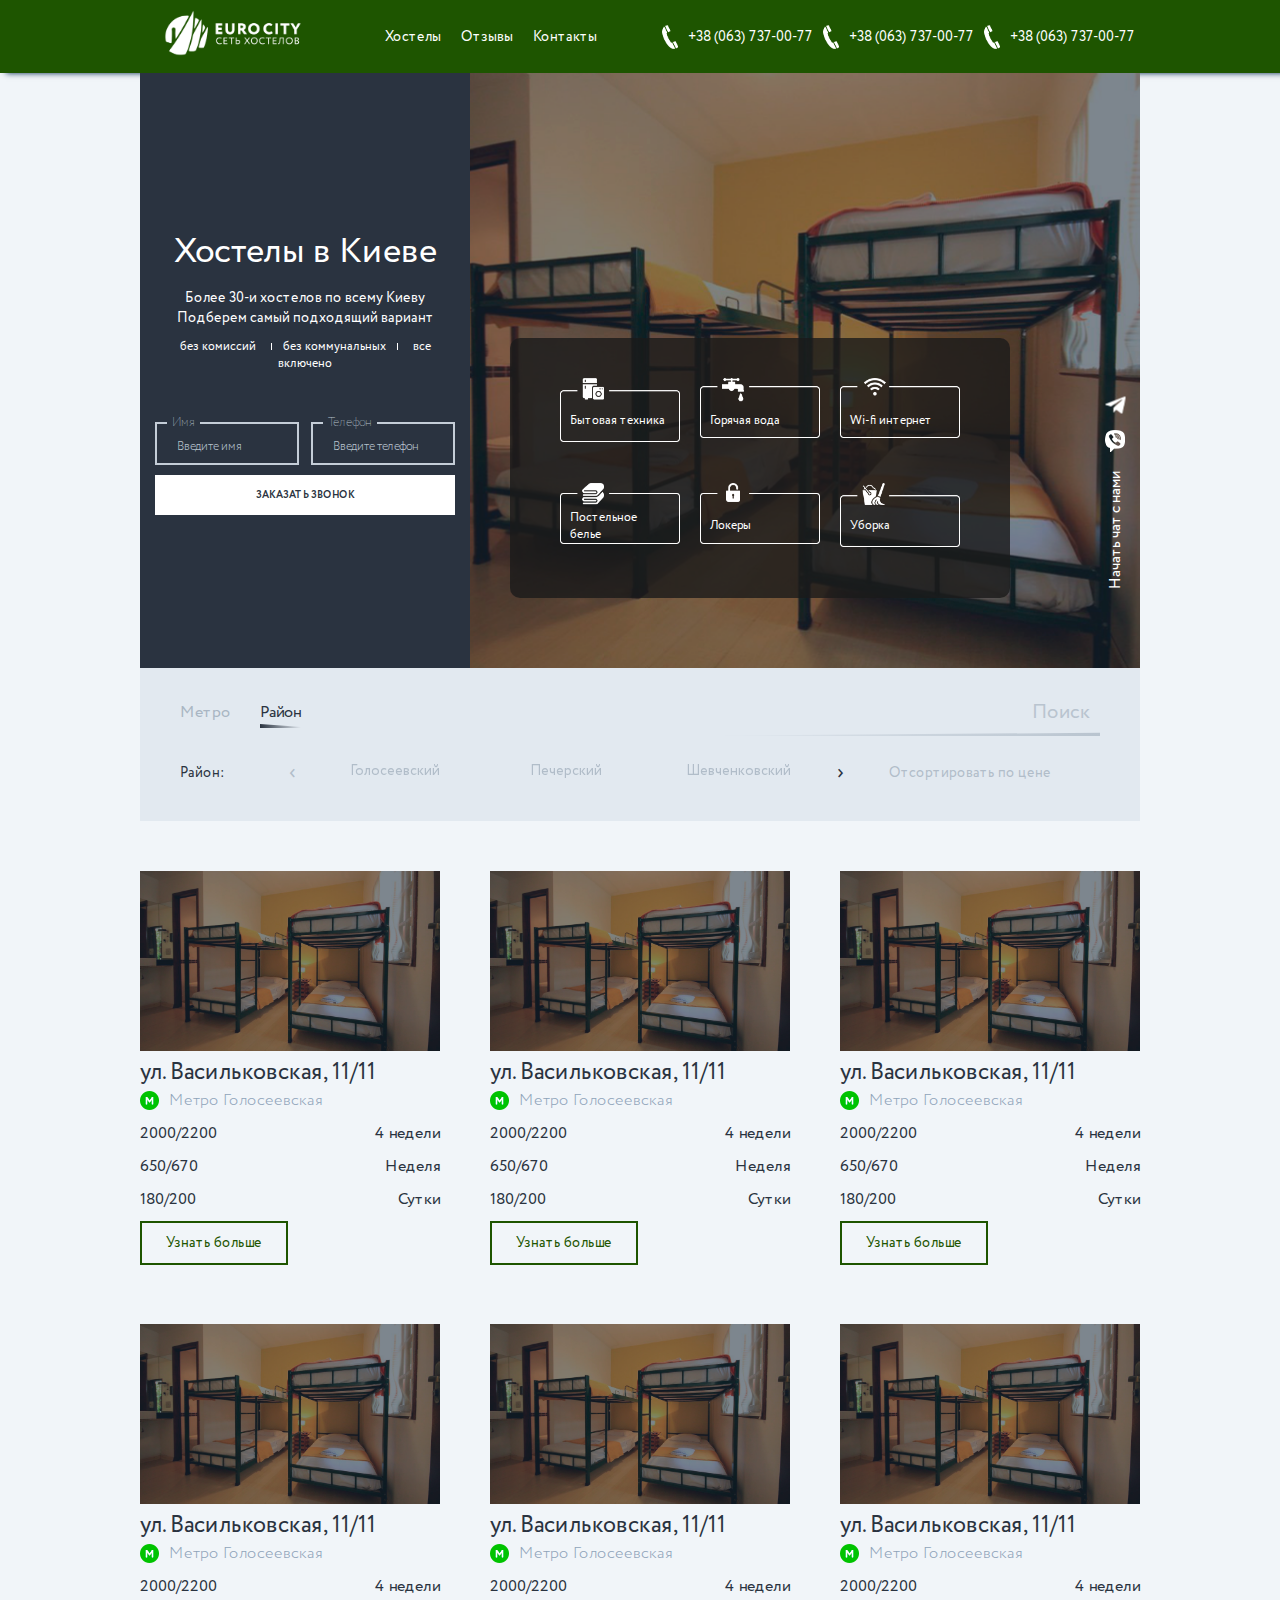
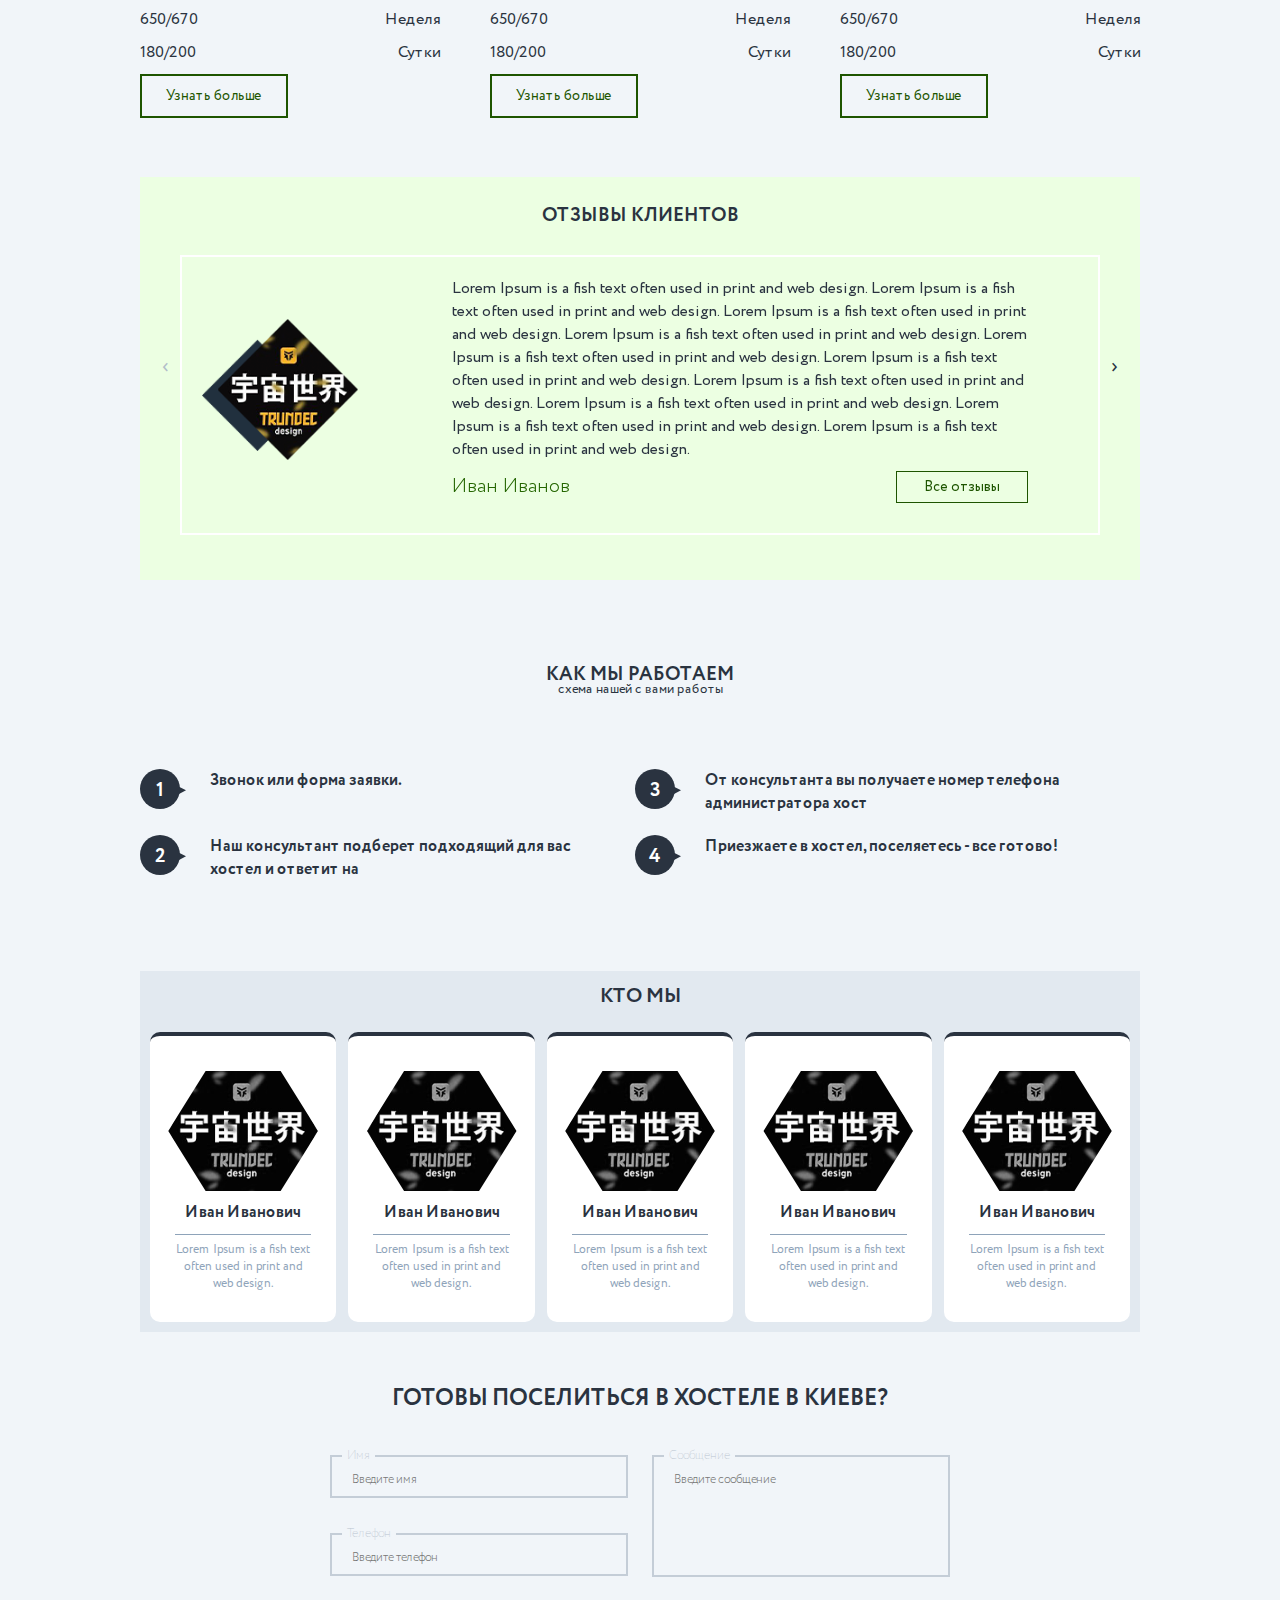
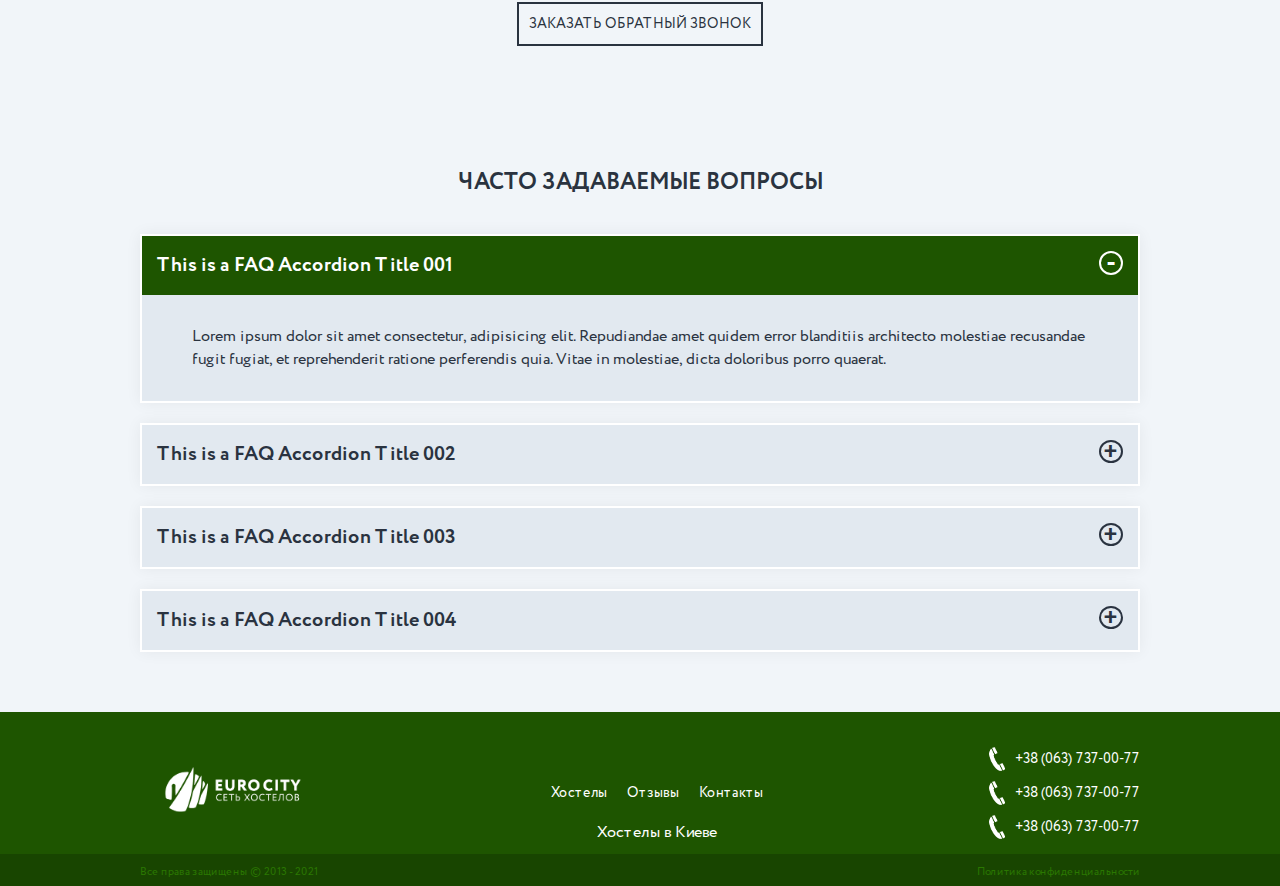
==== commit 142b517f: "asd" ====
--- a/front/index.html
+++ b/front/index.html
@@ -26,12 +26,21 @@
 		 			</a>
 		 		</div>
 		 		<nav>
+
 		 			<ul>
 		 				<li><a href="">Хостелы</a></li>
 		 				<li><a href="">Отзывы</a></li>
 		 				<li><a href="">Контакты</a></li>
 		 			</ul>
 		 		</nav>
+		 		<div class="openTel openOnlyMobile">
+		 			<img src="img/Daco_524161.png" alt="">
+		 		</div>
+		 		<div class="openMenu openOnlyMobile">
+		 			<img src="img/menu.png" alt="">
+		 			<img class="close" src="img/times.png" alt="">
+		 		</div>
+		 		
 		 		<div class="phonenumbers">
 		 			<a href="tel:+380637370077"><img src="img/Daco_524161.png" alt=""><span>+38 (063) 737-00-77</span></a>
 		 			<a href="tel:+380637370077"><img src="img/Daco_524161.png" alt=""><span>+38 (063) 737-00-77</span></a>
--- a/front/css/style.css
+++ b/front/css/style.css
@@ -1306,4 +1306,7 @@
 .testimonials .items .item .desc{
       font-size: 15px;
     margin-top: 5px;
+}
+.openOnlyMobile {
+  display: none;
 }--- a/front/css/media.css
+++ b/front/css/media.css
@@ -1,391 +1,957 @@
-@media screen and (max-width: 1600px){
-	main .contactus .infoAndForm form button {
+@media screen and (max-width: 1400px){
+  .myContainer {
+    width: 1000px;
+    margin: 0 auto; 
+    }
+    .phonenumbers a {
+
+        font-size: 14px;
+        margin: 0 5px;
+    }
+    nav ul li {
+        margin: 0 10px;
+        font-size: 14px;
+    }
+    .infoHeader .orderCall .title {
+        font-size: 35px;
+    }
+    .infoHeader .services .startChatWithsoc {
+        position: absolute;
+        width: 190px;
+        display: flex;
+        transform: rotate( 
+            -90deg
+            );
+        right: -70px;
+        align-items: center;
+        bottom: 160px;
+        color: white;
+        font-size: 15px;
+        justify-content: space-between;
+    }
+    .filter .selectedFilter .left .regions .item {
+        color: #b1bdc9;
+        font-size: 14px;
+        text-align: center;
+    }
+    .filter .selectedFilter .right {
+        color: #b1bdc9;
+        font-size: 14px;
+        text-align: center;
+    }
+    .filter .selectedFilter .left .regions {
+        margin-top: 5px;
         width: 80%;
     }
-    main .investory .animash {
+    .whoWeAre {
+        background-color: rgb(226, 233, 240);
+        padding: 20px 10px 10px;
+    }
+    .contactUs .border {
+        border: 2px solid rgb(255, 255, 255);
+        padding: 10px 20px 30px;
+    }
+    .owl-carousel .owl-nav button span {
+        font-size: 20px !important;
+        color: #2a3340;
+    }
+    .owl-carousel .owl-nav button.owl-next ,.owl-carousel .owl-nav button.owl-prev {
+
+        top: 20%;
+        margin: 0;
+    }
+    .hostelitems .item .image {
+        height: 180px;
+
+    }
+    .whoWeAre .items .item .des {
+        font-size: 12px;
+        color: #8fa4ba;
+        text-align: center;
+        margin-top: 6px;
+    }
+    .whoWeAre .items .item .name {
+        font-size: 16px;
+        font-family: 'Circe-Bold';
+        padding: 10px 0;
+        border-bottom: 1px solid #8ea3b9;
+        width: 100%;
+        text-align: center;
+    }
+    .whoWeAre .items .item .poligon {
+        width: 150px;
+        height: 120px;
+        
+    }
+    .reviews .testimonials .item .text {
+        width: calc(100% - 300px);
+        margin-right: 50px;
+    }
+    .testimonials {
+        border: 2px solid rgb(255, 255, 255);
+        margin-bottom: 20px;
+        margin-top: 25px;
+        padding: 20px;
+    }
+    .howweWork .steps .item .text {
+        font-size: 16px;
+        font-family: 'Circe-Bold';
+        width: calc(100% - 110px);
+    }
+    .reviews .title ,.howweWork .title {
+        font-size: 19px;
+        
+    }
+    .filter .selectedFilter .left span {
+        font-size: 14px;
+        font-family: 'Circe-Regular';
+    }
+    .filter .rayonAndSearch ul li {
+        margin-right: 30px;
+
+        font-size: 16px;
+    }
+    .infoHeader .services .types .item {
+        width: 30%;
+        margin-bottom: 30px;
+        position: relative;
+        border-radius: 5px;
+        padding: 30px 10px 20px;
+        color: white;
+        background-size: contain;
+        height: 75px;
+        display: flex;
+        align-items: center;
+        font-size: 12px;
+        background-repeat: no-repeat;
+    }
+    .infoHeader .orderCall {
+
+        padding: 15px; 
+    }
+    .infoHeader .orderCall .description {
+
+        font-size: 14px;
+        margin: 10px 0 10px;
+    }
+}
+@media screen and (max-width: 1000px){
+      .myContainer {
+        width: 800px;
+        margin: 0 auto;
+    }
+
+    .phonenumbers a {
+        font-size: 12px;
+        margin: 0 5px;
+    }
+
+
+    .greenPart .logo img {
+        width: 130px;
+    }
+
+    .infoHeader .orderCall .title {
+        font-size: 28px;
+    }
+    .filter .selectedFilter .right .orderBy button {
+
+        font-size: 12px;
+        cursor: pointer;
+    }
+    .infoHeader .orderCall .description {
+        font-size: 12px;
+        margin: 10px 0 10px;
+    }
+
+
+    .infoHeader form .items .item {
+        width: 100%;
+
+    }
+
+    .infoHeader .services .types {
+     padding: 20px 10px 0px;
+     margin: 0 60px 70px 20px;
+    }
+    .filter .selectedFilter .left .regions {
+        margin-top: 5px;
         width: 50%;
-    }
-    main .investory .info {
-        
+        margin-left: 10%;
+    }
+    .filter .selectedFilter .left {
+        align-items: center;
+        width: 70%;
+        justify-content: flex-start;
+    }
+
+    .hostelitems .item .info .title {
+        color: #2a3340;
+        margin-top: 5px;
+        font-size: 18px;
+    }
+    .hostelitems .item .info {
+        font-size: 12px;
+    }
+    .hostelitems .item .info a {
+
+        font-size: 14px;
+        padding: 6px 15px;
+    }
+    .whoWeAre .items {
+
+        flex-wrap: wrap;
+        justify-content: center;
+    }
+    .whoWeAre .items .item {
+
+        width: 31%;
+        margin: 1%;
+        border-radius: 10px;
+        border-top: 4px solid #2a3340;
+    }
+    .errorPage .myContainer img {
+        width: 168px;
+    }
+    .contactUs .sociallinks {
+        position: relative;
+        flex-wrap: wrap;
+    }
+    .aboutHostel .prices .forNewClients .title {
+        font-size: 23px;
+        text-align: center;
+        max-width: 75%;
+        margin: 50px auto 25px;
+        color: #99a5b2;
+        font-family: 'Circe-Light';
+        line-height: 1;
+    }
+    .contactUs .sociallinks .item {
+        background-color: rgb(223, 232, 241);
+        padding: 7px 20px 7px 30px;
         width: 40%;
-         
-    }
-    main .features .item {
-        width: 31%;
-    }
-    .backImage {
-        
-        top: -60px; 
-    }
-    .contacvtBackImAGE {
-      min-width: 320px;
-        width: 50%;
-    }
-    main .features .item .image {
+        margin: 10px 5%;
+        justify-content: flex-start
+    }
+    #thumbs .item {
+        height: 60px;
+        background-position: center;
+        background-size: cover;
+        margin: 10px;
+    }
+}
+@media screen and (max-width: 820px){
+
+    .myContainer {
+        width: 600px;
+        margin: 0 auto;
+    }
+    .openOnlyMobile {
+        display: block;
+    }
+    header nav ,header .phonenumbers ,header .openOnlyMobile .close{
+        display: none;
+    }
+    .myContainer {
+        width: 100%;
+        margin: 0 auto;
+    }
+
+    .infoHeader .orderCall {
+        height: max-content;
+
+        width: 100%;
+        text-align: center;
+    }
+    .infoHeader .services .types .item {
+        width: 48%;
+
+    }
+    .infoHeader .services .types {
+        padding: 30px 30px;
+        margin: 0 60px 70px 20px;
+        max-width: 560px;
+    }
+    .infoHeader .services .startChatWithsoc {
+        position: absolute;
+        width: 170px;
+        display: flex;
+        transform: rotate( 
+            -90deg
+            );
+        right: 0px;
+        align-items: center;
+        bottom: 160px;
+        color: white;
+        font-size: 15px;
+        justify-content: space-between;
+    }
+    .infoHeader form .items .item {
+        width: 48%;
+    }
+    .infoHeader form {
+        margin-top: 20px;
+        width: 100%;
+    }
+    .infoHeader form .items {
+        display: flex;
+        flex-wrap: wrap;
+        justify-content: space-between;
+        width: 300px;
+        margin: 0 auto;
+    }
+    .infoHeader .services {
+        background: url(../img/2-30.png);
+        width: 100%;
+        background-position: center;
+        background-size: cover;
+        display: flex;
+        justify-content: center;
+        align-items: flex-end;
+        position: relative;
+        padding-top: 50px;
+        flex-wrap: wrap;
+    }
+
+    .infoHeader .services .types .item {
+        width: 42%;
+        margin-bottom: 30px;
+        position: relative;
+        border-radius: 5px;
+        padding: 50px 10px 20px;
+        color: white;
+        background-size: 100% 100%;
+        height: 115px;
+        display: flex;
+        align-items: baseline;
+        font-size: 22px;
+        background-repeat: no-repeat;
+    }
+
+    .hostelitems .item {
+        width: 40%;
+        margin: 5% 2%; 
+    } 
+
+    .hostelitems {
+        display: flex;
+        background: white;
+        flex-wrap: wrap;
+        margin-top: 50px;
+        justify-content: space-between;
+    }
+    .hostelitems .item:not(:nth-child(3n)) {
+        margin-right: 5% 2%;
+    }
+    .hostelitems .item:not(:nth-child(3n)) {
+        margin-right: 2%;
+    }
+    .filter .selectedFilter .left {
+        align-items: center;
+        width: 100%;
+        justify-content: flex-start;
+    }
+
+    .filter .selectedFilter .left .regions {
+        margin-top: 5px;
+        width: 80%;
+        margin-left: 10%;
+    }.filter .selectedFilter {
+        width: 100%;
+        flex-wrap: wrap;
+        justify-content: flex-end;
+    }
+    .filter .rayonAndSearch form .searchParrent {
+        width: 300px;
+    }
+
+
+    .reviews .testimonials .item .text {
+        width: calc(100% - 180px);
+        margin-right: 0px;
+    }
+    .howweWork .steps {
+        margin-bottom: 50px;
+        margin-top: 20px;
+        display: grid;
+        grid-gap: 20px;
+        grid-template-columns: auto auto auto auto;
+        grid-template-rows: auto auto auto auto;
+        grid-auto-flow: column;
+        padding: 20px;
+    }
+
+    .howweWork .title {
+
+        margin-top: 50px;
+        text-transform: uppercase;
+    }
+    .testimonials.owl-carousel .owl-nav button.owl-next,.testimonials.owl-carousel .owl-nav button.owl-prev {
+        top: 20%;
+        margin: 0;
+        position: relative;
+    }
+    .testimonials.owl-theme .owl-nav {
+        margin-top: 10px;
+        width: 100%;
+        display: flex;
+        justify-content: center;
+        position: absolute;
+        bottom: -20px;
+        right: 0;
+    }
+    .contactForm form {
+        display: flex;
+        justify-content: center;
+        flex-wrap: wrap;
+        max-width: 620px;
+        width: 96%;
+        margin: 40px auto 0;
+    }
+    .testimonials.owl-carousel .owl-nav button span {
+        font-size: 30px !important;
+        color: #2a3340;
+    }
+
+    .accordion__title {
+        font-size: 20px;
+        cursor: pointer;
+        margin-bottom: 0;
+        padding: 10px;
+        position: relative;
+        font-family: 'Circe-Bold';
+    }
+    .faq {
+        margin-top: 70px;
+        margin-bottom: 30px;
+        padding: 0 20px;
+    }
+
+    footer .myContainer {
+        flex-wrap: wrap; 
+        justify-content: center;
+    }
+    nav ul {
+        display: flex;
+        flex-direction: column;
+    }
+    .greenPart {
+
+        padding: 0 20px;
+    }       
+    footer nav {
+        width: 100%;
+        display: flex;
+        flex-direction: column;
+        justify-content: center;
+        align-items: center;
+    }
+    footer .hostels {
+        position: relative;
+        bottom: 0;
+        margin: 20px;
+    }
+
+    .greenPart .logo img {
+        width: 190px;
+    }
+    .infoHeader .services .startChatWithsoc {
+        position: relative;
+        width: 100%;
+        max-width: 560px;
+        padding: 20px;
+        display: flex;
+        transform: rotate( 
+            0deg
+            );
+        right: 0px;
+        align-items: center;
+        bottom: auto;
+        color: white;
+        font-size: 15px;
+        justify-content: flex-end;
+    }
+    .infoHeader .services .types {
+        padding: 30px 30px;
+        margin: 20px;
+        max-width: 560px;
+    }
+    .infoHeader .services .startChatWithsoc a {
+        transform: rotate( 
+            0deg
+            );
+        margin: 0 0 0 15px;
+    }
+    .errorPage .myContainer .desc {
+        font-family: Circe-Light;
+        font-size: 21px;
+        color: #2a3340;
+        text-align: center;
+    }
+    .errorPage .myContainer {
+   
+        padding: 30px 0;
+    }
+    #big .item {
+        height: 330px;
+        background-position: center;
+        background-size: cover;
+    }
+
+.singlePage .transport {
+    display: flex;
+    padding: 30px;
+    justify-content: center;
+    flex-wrap: wrap;
+}
+.singlePage .transport .item {
+    min-width: 30%;
+    max-width: 50%;
+    width: 40%;
+    margin: 10px 5%;
+}
+
+.singlePage .hoToFind .maps {
+    border: 1px solid rgb(255, 255, 255);
+    margin: 5px;
+    width: 100%;
+    max-width: 600px;
+    margin: 5px auto;
+}
+.singlePage .hoToFind .maps iframe {
+    width: 100%;
+    height: 300px;
+}
+.singlePage .hoToFind {
+    border: 2px solid rgb(255, 255, 255);
+   
+    margin: 10px 30px  ;
+     margin-bottom: 60px;
+    margin-top: 25px;
+}
+.singlePage .transport .item .title {
+    display: flex;
+    align-items: flex-start;
+}
+
+
+.singlePage .transport .item .title p {
+    font-size: 14px;
+}
+
+.singlePage .transport .item .items {
+    list-style: disc;
+    margin-left: 25px;
+    font-size: 14px;
+    font-family: 'Circe-Light';
+    margin-top: 10px;
+}
+.singlePage .whatIsNear>.title p {
+    font-size: 18px;
+    font-family: 'Circe-Bold';
+    margin-left: 10px;
+}
+
+.singlePage .whatIsNear .transport .item {
+    min-width: 30%;
+    max-width: 100%;
+    width: 100%;
+    margin: 10px 0%;
+}
+
+
+
+
+
+
+
+
+
+
+
+
+}
+@media screen and (max-width: 580px){
+    .hostelitems .item {
+    width: 96%;
+    margin: 5% 2%;
+}
+    .modal .content {
+    border-radius: 20px;
+    background-color: rgb(20, 20, 20);
+    opacity: 0.98;
+    width: 300px;
+    height: max-content;
+    padding-bottom: 10px;
+}
+.modal .modalHeader {
+    display: flex;
+    justify-content: center;
+    align-items: center;
+    min-height: 60px;
+    border-bottom: 1px solid #928c8c3b;
+    color: white;
+    font-size: 25px;
+    font-family: 'Circe-Bold';
+    padding: 10px;
+}
+.modal form .item {
+    border-width: 1px;
+    border-color: rgb(255, 255, 255);
+    border-style: solid;
+    border-radius: 5px;
+    padding-top: 5px;
+    width: 270px;
+    position: relative;
+    margin-bottom: 30px;
+    padding-bottom: 2px;
+}
+.singlePage .transport .item .items {
+    list-style: disc;
+    margin-left: 25px;
+    font-size: 9px;
+    font-family: 'Circe-Light';
+    margin-top: 10px;
+}
+.singlePage .transport .item {
+    min-width: 30%;
+    max-width: 50%;
+    width: 50%;
+    margin: 10px 0%;
+}
+.singlePage .hoToFind .maps {
+    border: 1px solid rgb(255, 255, 255);
+    margin: 5px;
+    width: 100%;
+    max-width: 300px;
+    margin: 5px auto;
+}
+
+.singlePage .hoToFind .maps iframe {
+    width: 100%;
+    height: 240px;
+}
+.singlePage .transport .item .title p {
+    font-size: 10px;
+}
+
+
+
+
+
+
+
+
+
+    #big .item {
+    height: 180px;
+    background-position: center;
+    background-size: cover;
+}
+.errorPage .myContainer img {
+    width: 117px;
+}
+.errorPage .myContainer .error {
+    font-family: Circe-Bold;
+    font-size: 29px;
+    color: #2a3340;
+}
+#thumbs .item {
+    height: 30px;
+    background-position: center;
+    background-size: cover;
+    margin: 4px;
+}
+.aboutHostel .slider {
+    margin-top: 20px;
+    padding: 10px;
+}
+.errorPage .myContainer .notfound {
+    font-size: 15px;
+    color: #2a3340;
+    font-family: Circe-Bold;
+}
+
+.errorPage .myContainer .desc {
+    font-family: Circe-Light;
+    font-size: 15px;
+    color: #2a3340;
+    text-align: center;
+}
+.errorPage .myContainer a {
+    border-radius: 5px;
+    background-color: rgb(30, 85, 0);
+    padding: 6px 40px;
+    color: white;
+    margin-top: 20px;
+    font-size: 16px;
+    font-family: 'Circe-Bold';
+}
+
+footer .darkGreen .myContainer a {
+    margin: 0 10px;
+}
+footer .darkGreen .myContainer {
+    display: flex;
+    justify-content: space-between;
+    align-items: center;
+    padding: 10px 0 6px;
+    justify-content: center;
+}
+
+.infoHeader .services .types {
+    padding: 10px;
+    margin: 20px;
+    max-width: 300px;
+}
+.infoHeader .services .startChatWithsoc {
+    position: relative;
+    width: 100%;
+    max-width: 300px;
+    padding: 0 10px 10px 0;
+    display: flex;
+    transform: rotate( 
+0deg
+ );
+    right: 0px;
+    align-items: center;
+    bottom: auto;
+    color: white;
+    font-size: 15px;
+        justify-content: space-around
+}
+.contactUs .border {
+    border: 2px solid rgb(255, 255, 255);
+    padding: 10px 10px 10px;
+    margin: 10px;
+}
+.contactUs .phonenumbers a {
+    margin: 10px;
+}
+.contactUs .sociallinks .item {
+    background-color: rgb(223, 232, 241);
+    padding: 7px 20px 7px 30px;
+    width: 100%;
+    margin: 10px 5%;
+    justify-content: flex-start;
+}
+.infoHeader form .items {
+    display: flex;
+    flex-wrap: wrap;
+    justify-content: space-between;
+    width: 260px;
+    margin: 0 auto;
+}
+.infoHeader form .items .item input {
+    font-size: 12px;
+    width: 100%;
+    background: transparent;
+    border: none;
+    padding: 5px 10px;
+    color: #b9c4cf;
+    font-family: Circe-Light;
+}
+.testimonials {
+    border: 2px solid rgb(255, 255, 255);
+    margin-bottom: 20px;
+    margin-top: 25px;
+    padding: 10px;
+    margin: 10px;
+    margin: 0;
+}
+.infoHeader form button {
+     
+    height: 35px; 
+}
+.contactUs .sociallinks .item {
+    background-color: rgb(223, 232, 241);
+    padding: 7px 20px 7px 30px;
+    width: 100%;
+    margin: 10px 0;
+    justify-content: flex-start;
+}
+.reviews {
+    background-color: rgb(236, 255, 226);
+    padding: 15px 20px;
+    padding-bottom: 40px;
+}
+.filter .rayonAndSearch ul li {
+    margin-right: 20px;
+    font-size: 12px;
+}
+.contactForm form .parts {
+    width: 100%;
+    margin-right: 0%;
+}
+.howweWork .steps {
+    margin-bottom: 50px;
+    margin-top: 20px;
+    display: flex;
+    grid-gap: 20px;
+    flex-wrap: wrap;
+    grid-template-rows: auto auto auto auto;
+    grid-auto-flow: column;
+    padding: 20px;
+}
+.filter .rayonAndSearch form {
+    width: 100%;
+}
+.filter .rayonAndSearch form .searchParrent {
+    width: 100%;
+}
+.filter .rayonAndSearch form .searchParrent input::placeholder,
+.filter .rayonAndSearch form .searchParrent input {
+     
+    font-size: 14px;
+ 
+}
+.whoWeAre .items .item {
+    width: 46%;
+    margin: 2%;
+    padding: 10px;
+    border-radius: 10px;
+    border-top: 4px solid #2a3340;
+}
+.whoWeAre .items .item .poligon {
+    width: 130px;
+    height: 100px;
+}
+.filter {
+    background-color: rgb(226, 233, 240);
+    padding: 15px 10px 20px;
+}
+.contactForm form .item {
+    width: 100%;
+    border: 2px solid rgb(196, 205, 215);
+    margin-bottom: 40px;
+    position: relative;
+    padding-top: 6px;
+}
+.contactUs .phonenumbers {
+    justify-content: center;
+    flex-direction: column;
+    align-items: center;
+}
+.infoHeader .services .types .item {
+    width: 42%;
+    margin-bottom: 30px;
+    position: relative;
+    border-radius: 5px;
+    padding: 10px;
+    padding-top: 25px;
+    color: white;
+    background-size: contain;
+    height: 60px;
+    display: flex;
+    align-items: baseline;
+    font-size: 12px;
+    background-repeat: no-repeat;
+}
+.aboutHostel .prices .priceForAll .title {
+    text-align: center;
+    font-size: 14px;
+    font-family: 'Circe-Bold';
+    margin-bottom: 15px;
+    margin-top: 20px;
+}
+.whoWeAre .items .item .name {
+    font-size: 14px;
+    font-family: 'Circe-Bold';
+    padding: 4px 0;
+    border-bottom: 1px solid #8ea3b9;
+    width: 100%;
+    text-align: center;
+}
+.accordion__title {
+    font-size: 17px;
+    cursor: pointer;
+    margin-bottom: 0;
+    padding: 10px;
+    position: relative;
+    font-family: 'Circe-Bold';
+}
+.accordion__title {
+    font-size: 17px;
+    cursor: pointer;
+    padding-right: 30px;
+    margin-bottom: 0;
+    padding: 10px;
+    position: relative;
+    font-family: 'Circe-Bold';
+    padding-right: 50px;
+}
+.accordion__body {
     
-    margin: 20px auto;
-     
-    font-size: 50px; 
-}
-main .demo .readMore {
-   
-    width: 50%;
-}
-}
-@media screen and (max-width: 1400px){
-	.sectionTitle ,main .investory .info .title {
-        font-size: 38px;
-    }
-    main .about {
-        font-size: 18px;
-        line-height: 30px;
-    }
-    main .features .item .image {
-        width: 140px;
-        height: 140px;
-    }
-    main .features .item .title {
-        margin-bottom: 15px; 
-        font-size: 17px;
-    }
-    .sectionTitle.rotated {
-        font-size: 110px;
-            padding-left: 0;
-    }
-    main .contactus .infoAndForm form input, main .contactus .infoAndForm form textarea {
-        padding: 10px 20px;
-        font-size: 18px;
-        margin-bottom: 15px;
-    }
-    main .investory .info .desc {
-        font-size: 16px;
-        line-height: 26px;
-    }
-    main .contactus {
-        margin-top: 30px;
-    }
-    .label span {
-        font-size: 15px;
-    }
-    header .logo img {
-        width: 150px;
-    }
-}
-@media screen and (max-width: 1150px){
-    main .features.pricing .item {
-    box-shadow: 0 2px 5px rgb(44 64 87 / 38%);
-    padding: 20px;
-}
-    main .partners .contactus {
-    
-    margin-top: 0;
-    padding: 5px 60px;
-    
-}
-main .demo {
-    position: relative;
-    padding: 0 60px;
-}
-main .features .item .desc {
+    padding: 10px;
     font-size: 13px;
-    line-height: 17px;
-    margin-bottom: 20px;
-}
-main .features.pricing .item .readMore {
-  
-    width: 90px;
-    height: 35px;
-    
-}
-main .features .item .image {
-   
-    font-size: 40px;
-}
-main .partners .contactus .infoAndForm >p {
+}
+.whoWeAre .items .item .des {
+    font-size: 10px;
+    color: #8fa4ba;
+    text-align: center;
+    margin-top: 5px;
+}
+.aboutHostel .prices .priceForAll .items .item .name {
+    font-size: 13px;
+    margin-bottom: 5px;
+}
+.aboutHostel .prices .priceForAll .items .item .price {
+    font-size: 12px;
+    font-family: 'Circe-Light';
+}
+
+.reviews .testimonials .item .text {
+    width: 100%;
+    margin-right: 0px;
+}
+.testimonials  .item.flex-align-center {
+    justify-content: center;
+}
+.aboutHostel .prices .forNewClients .title {
     font-size: 14px;
+    text-align: center;
+    max-width: 75%;
+    margin: 20px auto 15px;
+    color: #99a5b2;
+    font-family: 'Circe-Light';
+    line-height: 1;
+}
+.reviews .testimonials .item .text .desc {
     margin-bottom: 10px;
-    color: #00205b;
-    padding-left: 20px;
-}
-	 header .langAndNav nav ul li {
-        font-size: 18px;
-        margin-left: 20px;
-    }
-    .sectionTitle, main .investory .info .title {
-        font-size: 28px;
-            line-height: 32px;
-    }
-    main .about {
-        font-size: 15px;
-        line-height: 30px;
-    }
-    .backImage {
-    top: 0;
-}
-main .investory .info .desc {
-    font-size: 14px;
-    line-height: 20px;
-}
-main .features , main .about , main .investory{
-        padding: 0 60px;
-}
-main .contactus {
-    padding:30px 60px;
- 
-}
-main .contactus .infoAndForm {
-    width: 80%;
+    text-align: center;
+}
+.flex-align-center {
     display: flex;
-}
-.sectionTitle.rotated {
-    font-size: 100px;
-    padding-left: 0;
-    left: -60px;
-}
-main .features .item .image {
-    width: 120px;
-    height: 120px;
-    margin: 20px auto;
-}
-main .contactus .infoAndForm .info a span {
-    font-size: 14px; 
-}
-main .contactus .infoAndForm .info {
-      
-    margin-left: 0; 
-}
-main .features .item .title {
+    justify-content: space-between;
+    align-items: center;
+    flex-wrap: wrap;
+}
+.aboutHostel .prices .forNewClients .items .item .price {
+    font-size: 12px;
+    font-family: 'Circe-Light';
+}
+
+.aboutHostel .prices .forNewClients .items .item .name {
+    color: #1e5500;
+    font-size: 13px;
     margin-bottom: 5px;
-    font-size: 12px;
-}
-
-main .features .item {
-    width: 32%;
-    padding: 0;
-}
-main .about {
-    font-size: 14px;
-    line-height: 20px;
-}
-
-
-
-
-
-
-
-
-
-
-
-
-
-
-}
-@media screen and (max-width: 800px){
-    main .partners .contactus .infoAndForm >p, main .partners .contactus .infoAndForm form {
-    max-width: 400px;
-    width: 100%;
-}
-    main .investory .animash {
-        width: 100%;
-    }
-    main .demo form {
-    width: 100%;
-    max-width: 400px;
-}
-main .features .item {
-    width: 100%;
-    max-width: 320px;
- 
-    margin-bottom: 15px;
-}
-main .demo form input, main .demo form textarea {
-    background: white;
-    padding: 10px;
-    font-size: 17px;
-    border-radius: 5px;
-    border: 1px solid #00379E;
-    margin-bottom: 10px;
-    width: 100%;
-    font-family: seguisb;
-}
-main .demo {
-    position: relative;
-    padding: 0 15px;
-}
-main .demo >p.subtitle {
-    color: #5B5B5B;
-    padding-left: 30px;
-}
-    main .investory .info {
-        width: 100%;
-        align-items: flex-end;
-    }
-    main .investory .info .title {
-        width: 100%;
-        text-align: right;
-    }
-    main .features, main .about, main .investory {
-        padding: 0 40px;
-        margin-top: 30px;
-    }
-    main .about {
-        width: 100%;
-        margin: 20px auto;
-    }
-    .sectionTitle.rotated {
-        font-size: 60px;
-    }
-    main .contactus .infoAndForm {
-        width: 100%;
-        display: flex;
-        flex-wrap: wrap;
-    }
-    main .contactus .infoAndForm .info{
-        width: 100%;
-            margin-bottom: 30px;
-    }
-    main .contactus .infoAndForm .info a {
-   
-    margin: 10px 0 0;
-}
-main .contactus .infoAndForm form {
-    
-    margin-left: 0px;
-    align-items: center;
-    width: 100%;
-}
-.sectionTitle {
-    
-    padding-left: 40px;
-}
-main .features .item .image {
-    width: 100px;
-    height: 100px;
-    margin: 10px auto;
-}
-.rotated {
-    transform: none;
-    height: max-content;
-    width: 100%;
-    position: relative;
-    top: auto;
-    left: 0;
-    font-size: 156px;
-    padding-left: 80px !important;
-    color: white;
-    text-align: left !important;
-}
-footer div a img{
-    width: 25px
-}
-header .langAndNav nav ul li {
-    font-size: 16px;
-    margin-left: 15px;
-}
-footer {
-     
-    padding: 13px 0; 
-    font-size: 12px;
-}
-footer form,.subscribePart .label {
-     
-    width: 80%;
-    max-width: 400px;
- 
-}
-footer form button img{
-    width: 25px
-}
-footer input.email {
-     
-    height: 41px;
-    width: 90%; 
-    font-size: 14px;
-}
-.subscribePart > p {
-     
-    width: 97%;
-}
- .whyBecame {
-    font-size: 18px;
-    color: #00205B;
-    text-align: left;
-    padding-left: 20px;
-    margin-bottom: 15px;
-}
-}
-@media screen and (max-width: 500px){
- header .logo img {
-    width: 90px;
-}
-header .langAndNav nav ul li {
-    font-size: 12px;
-    margin-left: 5px;
-    margin-right: 5px;
-}
-header .langAndNav .lang a {
-    font-size: 12px;
-}
-.backImage {
-   top: 0px;
-    width: 47%;
-    min-width: 320px;
-    right: -30px;
-}
-.content {
-    width: 98%;
-     
-    margin: 10px auto;   
-}
-.sectionTitle, main .investory .info .title {
-    font-size: 23px;
-    line-height: 29px;
-}
-main .investory .info .title {
-    width: 80%
-}
-header .langAndNav .lang {
-    padding: 0 8px;
-}
-
-main .investory .info .desc {
-    font-size: 12px;
-    line-height: 20px;
-    margin: 10px 0;
-}
-
-main .features, main .about, main .investory {
-    padding: 0 15px;
-    margin-top: 30px;
-}
-main .features .item {
-    width: 75%;
-    padding: 0;
-}
-main .contactus {
-    padding: 20px 15px;
-}
-.sectionTitle.rotated {
-    font-size: 75px;
-    left: 0;
-    padding-left: 0 !important;
-}
-footer .socials {
-    margin: 0 40px;
-    width: calc(100% );
-    padding-top: 10px;
-    margin-top: 10px;
-    border-top: 2px solid #003089;
-    margin-bottom: 15px;
-}
-main .partners .contactus {
-    
-    padding: 5px 15px; 
-}
-.readMore {
-     
-    height: 46px;
-}
+}
+.whoWeAre .items .item .poligon {
+    width: 110px;
+    height: 90px;
+}
+
+
+
+
+
+
+
+
+
+
+
+
+
+
 }